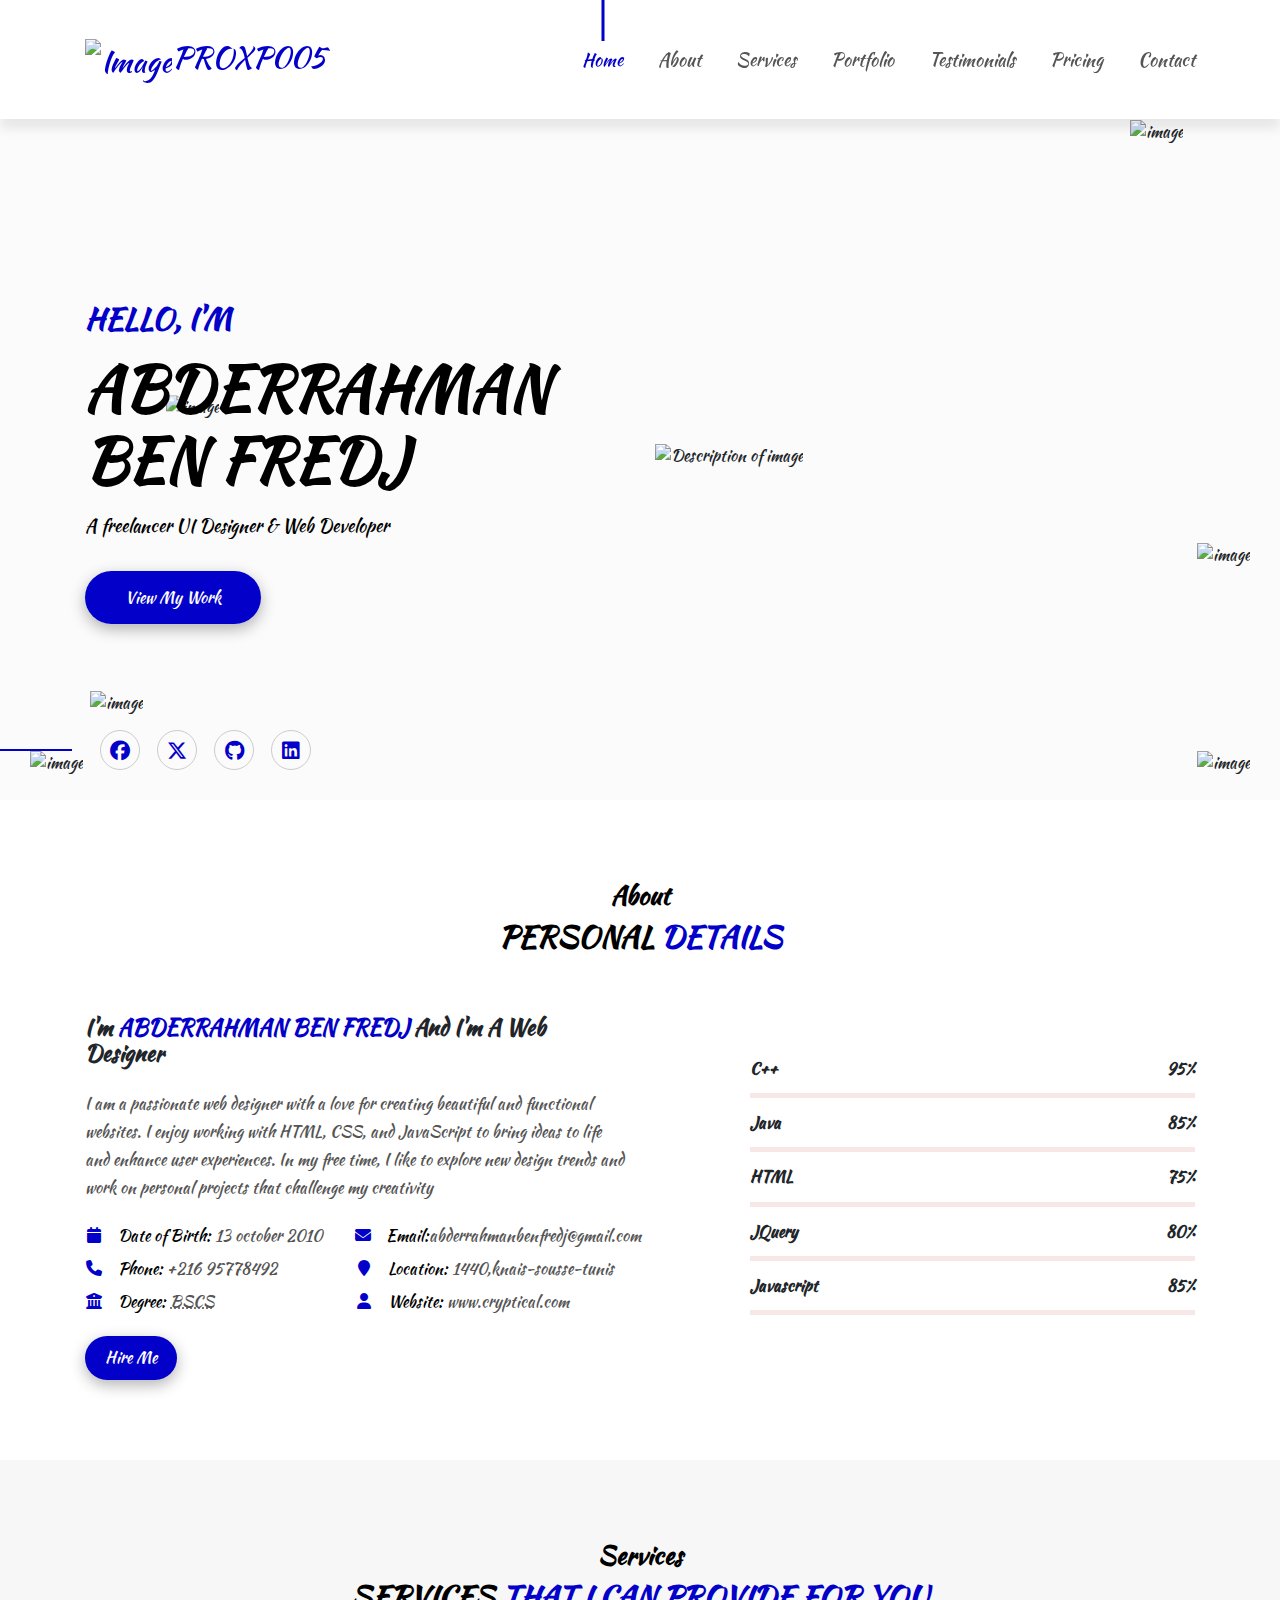
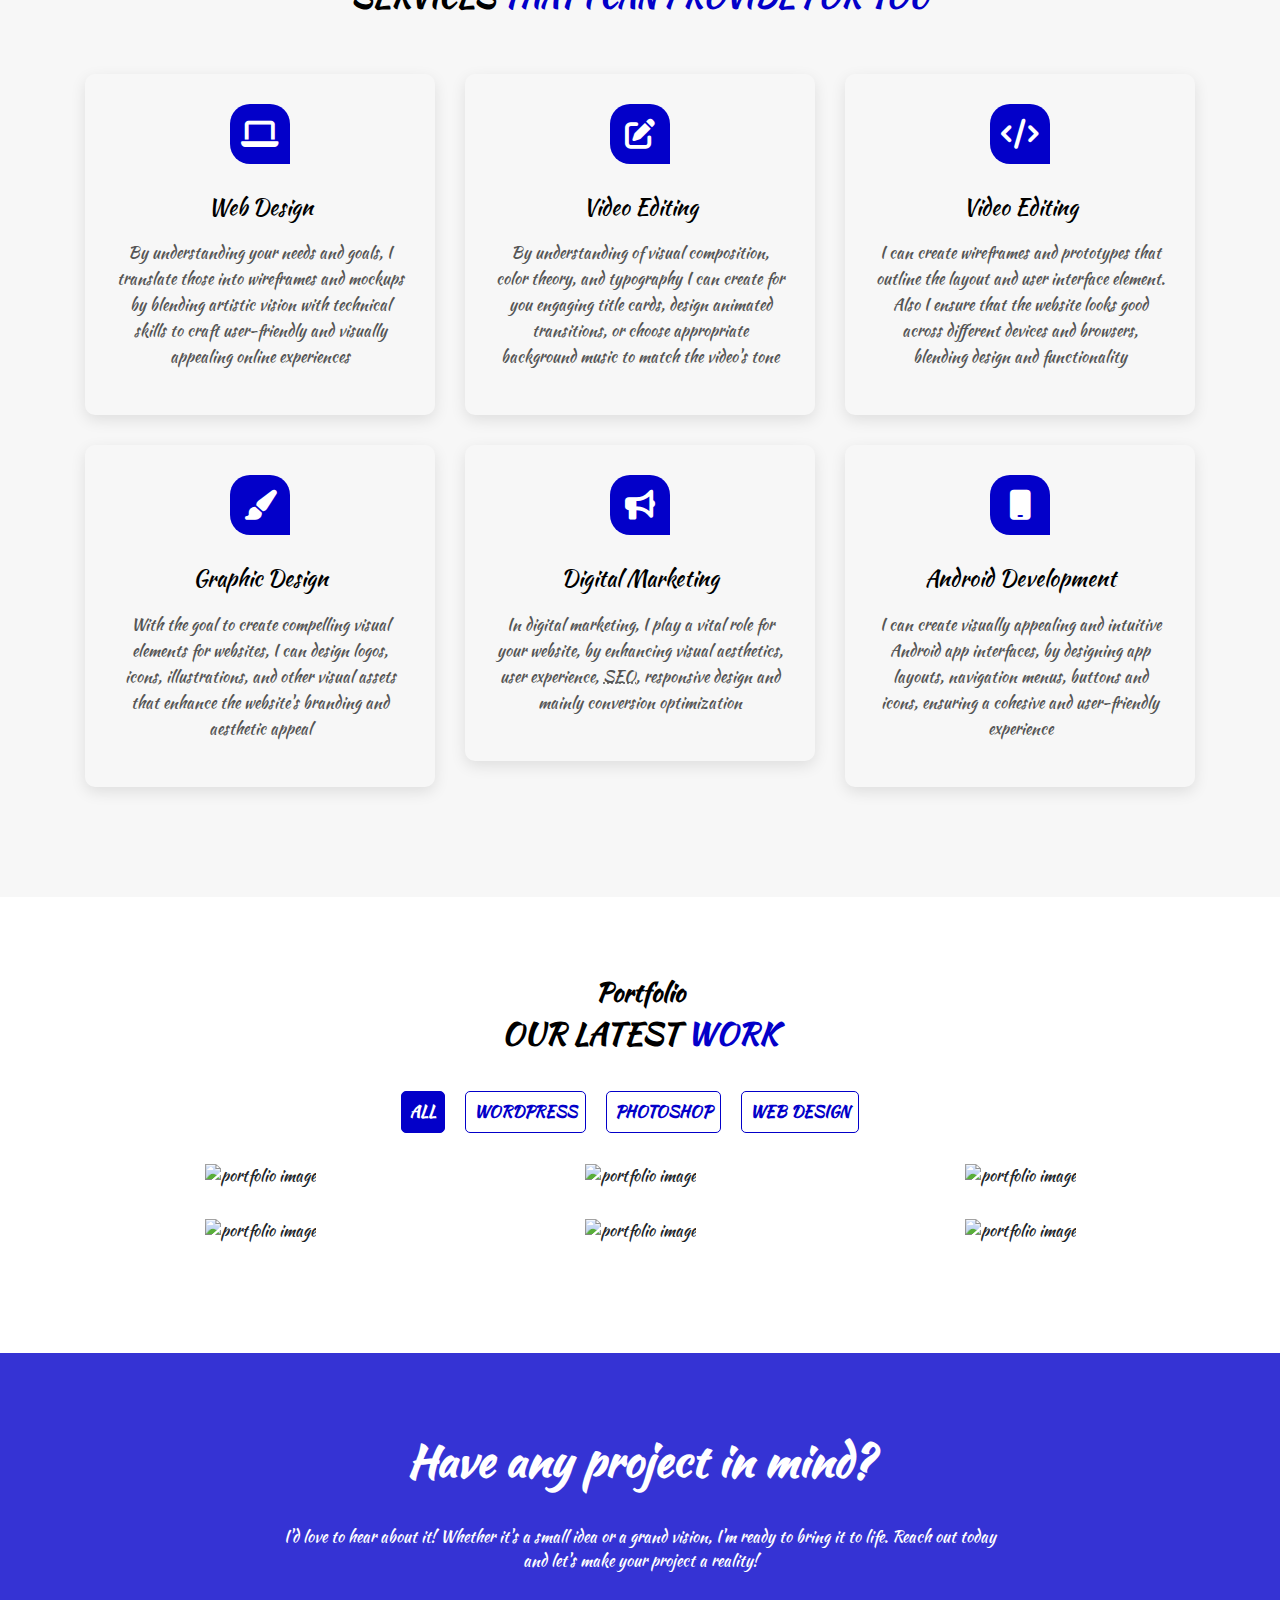
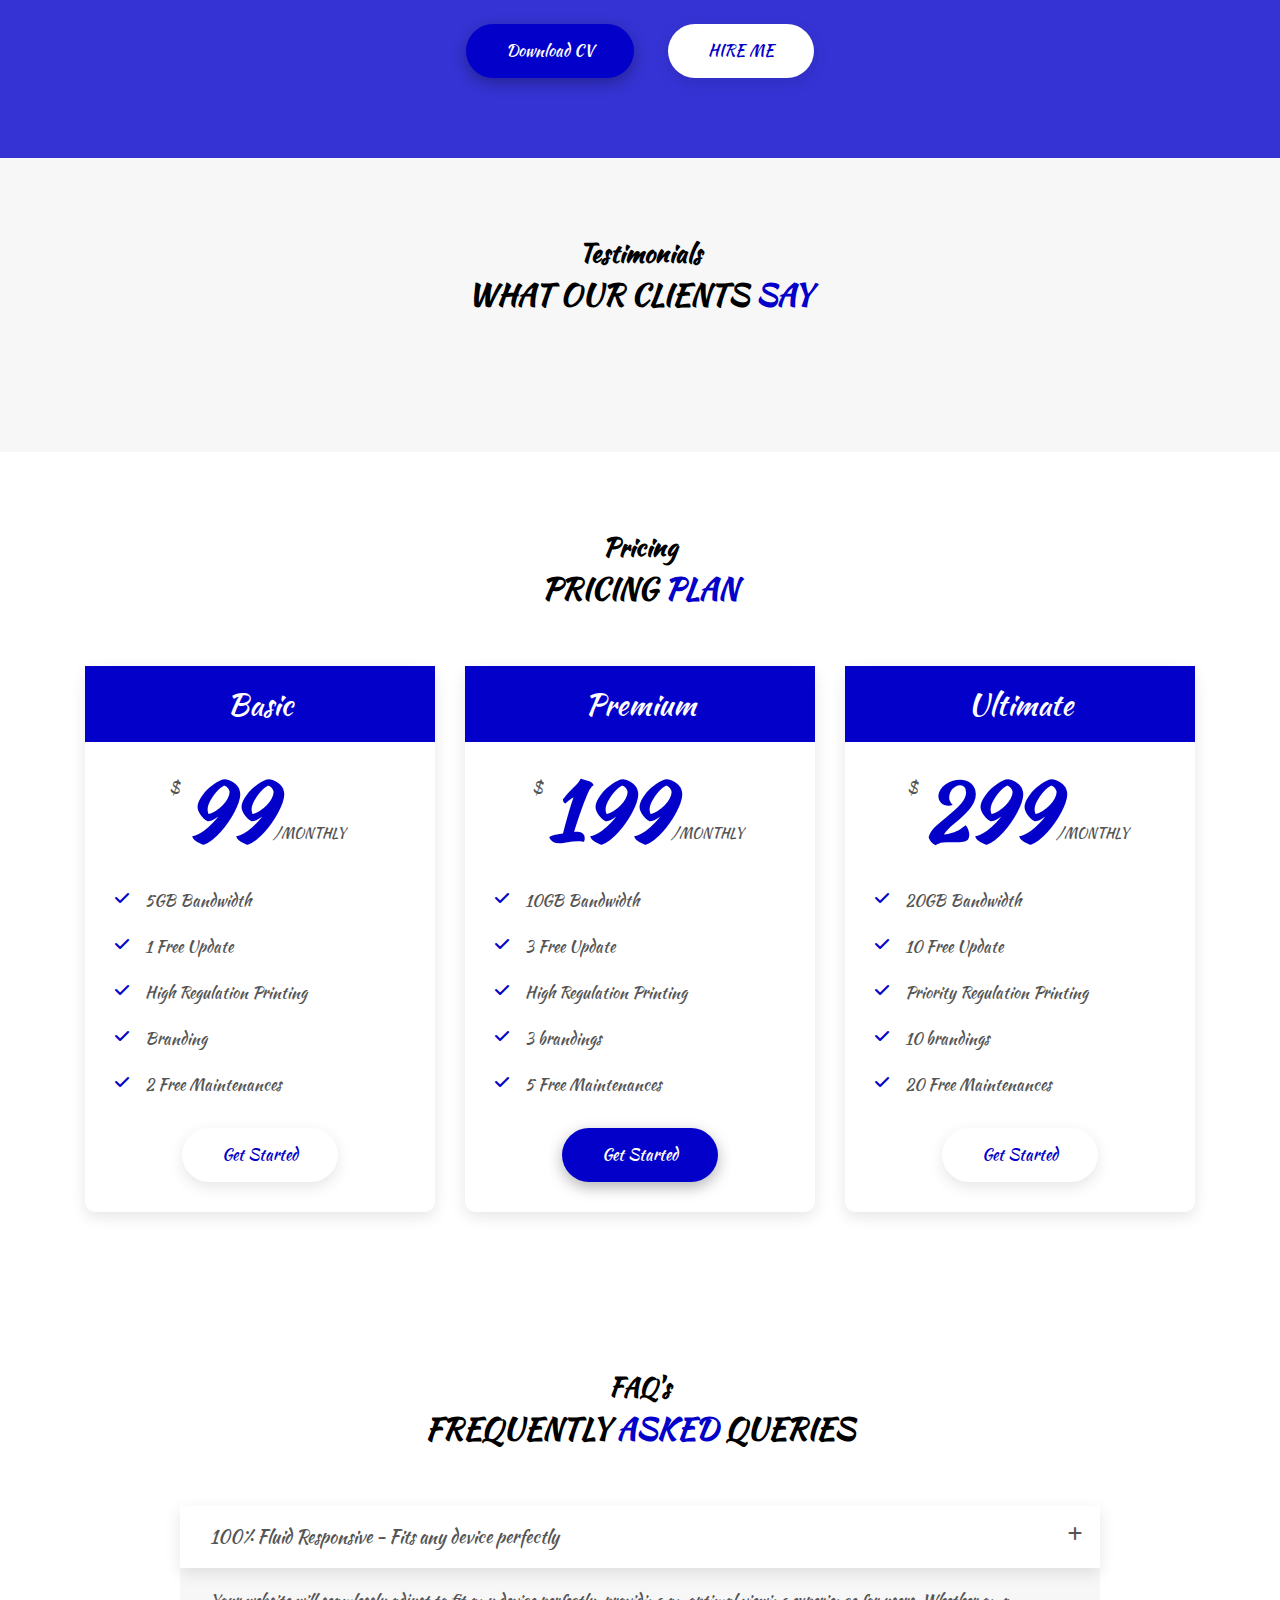
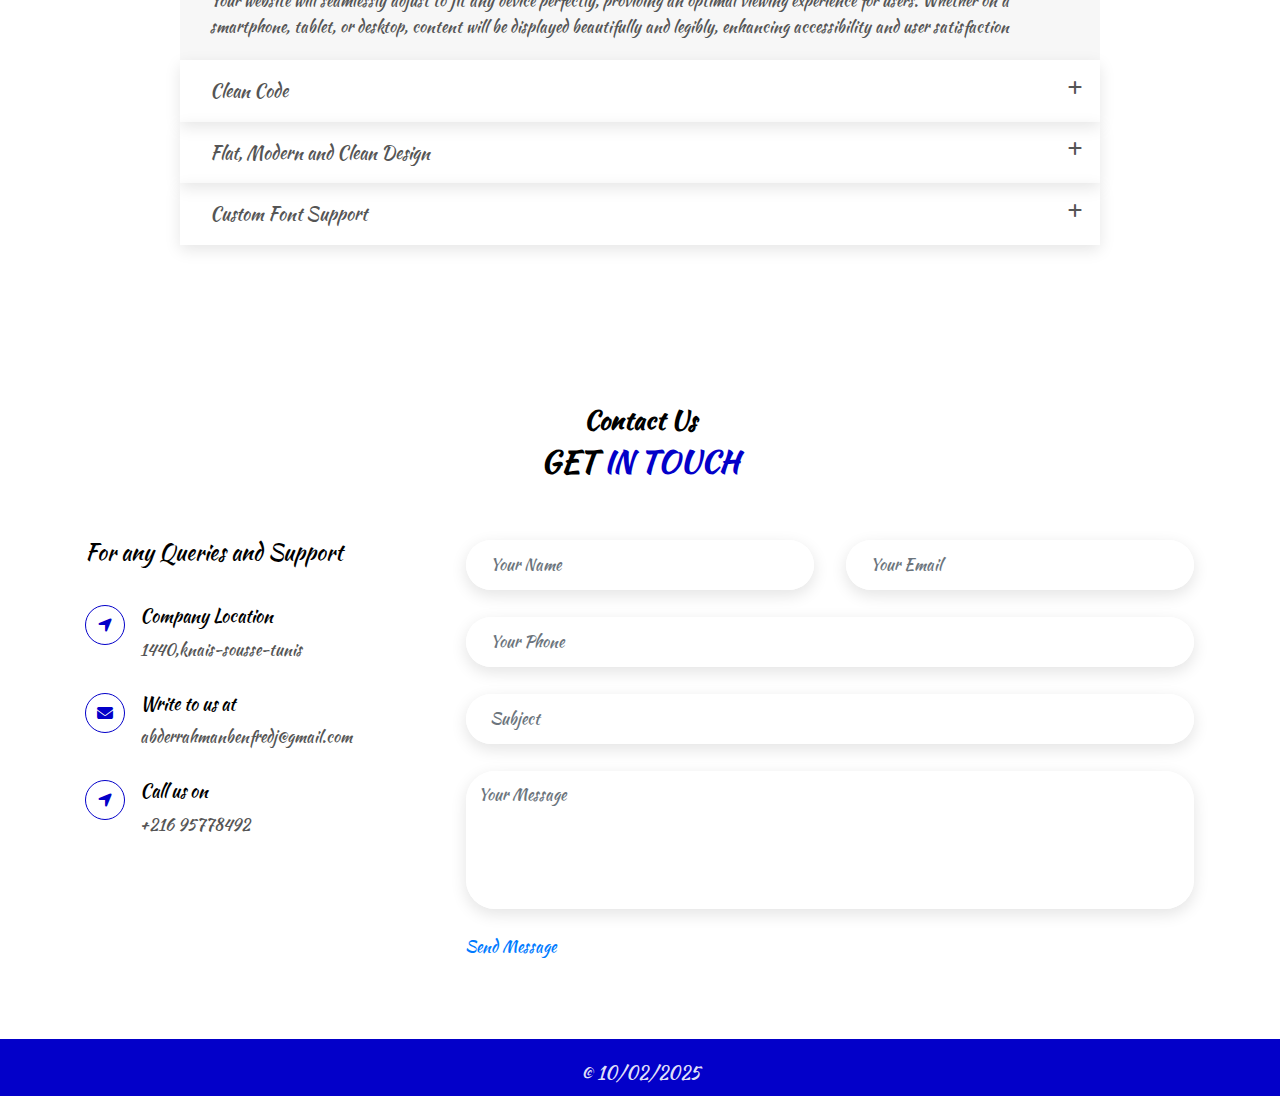
==== index.html @ 841aff1c "Rename Index.html to index.html" ====
<!DOCTYPE html>
<html lang="en" >
<head>
  <meta charset="UTF-8">
  <title>Portfolio Webpage Example</title>
  <link rel="stylesheet" href="./style.css">

</head>
<body>
<!-- partial:index.partial.html -->
<!DOCTYPE html>
<html lang="en">
<head>
    <meta charset="UTF-8">
    <meta name="viewport" content="width=device-width, initial-scale=1.0">
    <title>Portfolio Landing Page</title>
    <link href="https://stackpath.bootstrapcdn.com/bootstrap/4.5.2/css/bootstrap.min.css" rel="stylesheet">
    <link rel="stylesheet" href="https://cdnjs.cloudflare.com/ajax/libs/OwlCarousel2/2.3.4/assets/owl.carousel.min.css">
    <link rel="stylesheet" href="style.css">
    <link rel="stylesheet" href="https://cdnjs.cloudflare.com/ajax/libs/magnific-popup.js/1.2.0/magnific-popup.min.css">
    <link rel="stylesheet" href="https://cdnjs.cloudflare.com/ajax/libs/font-awesome/6.7.1/css/all.min.css">
</head>
<body>
    <header class="header-area">
        <nav class="navbar navbar-expand-lg fixed-top">
            <div class="container">
                <a href="#index.html" class="navbar-brand"><img src="images/000.png" width="60" height="60"alt="image">PROXP005</a>

                <button class="navbar-toggler" type="button" data-toggle="collapse" data-target="#collapsibleNavbar"><i class="fa-solid fa-bars"></i></button>

                <div class="collapse navbar-collapse" id="collapsibleNavbar">
                    <ul class="navbar-nav ml-auto">
                        <li class="nav-item"><a href="#home" class="nav-link active" data-scroll-nav="0">home</a></li>
                        <li class="nav-item"><a href="#about" class="nav-link " data-scroll-nav="1">about</a></li>
                        <li class="nav-item"><a href="#services" class="nav-link " data-scroll-nav="2">services</a></li>
                        <li class="nav-item"><a href="#portfolio" class="nav-link " data-scroll-nav="3">portfolio</a></li>
                        <li class="nav-item"><a href="#testimonials" class="nav-link " data-scroll-nav="4">testimonials</a></li>
                        <li class="nav-item"><a href="#pricing" class="nav-link " data-scroll-nav="5">pricing</a></li>
                        <li class="nav-item"><a href="#contact" class="nav-link " data-scroll-nav="6">contact</a></li>
                    </ul>
                </div>
            </div>
        </nav>

        <section class="home" id="home" data-scroll-index="0">
            <div class="header-content d-flex align-items-center">
                <div id="parallax">
                    <div class="header-shape shape-one" data-depth="0.10">
                        <img src="https://i.postimg.cc/J7bRR2cK/shape-1.png" alt="image">
                    </div>

                    <div class="header-shape shape-two" data-depth="0.30">
                        <img src="https://i.postimg.cc/437TqLx6/shape-2.png" alt="image">
                    </div>

                    <div class="header-shape shape-three" data-depth="0.40">
                        <img src="https://i.postimg.cc/63Cx58RT/shape-3.png" alt="image">
                    </div>

                    <div class="header-shape shape-four" data-depth="0.60">
                        <img src="https://i.postimg.cc/437TqLx6/shape-2.png" alt="image">
                    </div>

                    <div class="header-shape shape-five" data-depth="0.20">
                        <img src="https://i.postimg.cc/J7bRR2cK/shape-1.png" alt="image">
                    </div>

                    <div class="header-shape shape-six" data-depth="0.15">
                        <img src="https://i.postimg.cc/bNyfpNvN/shape-4.png" alt="image">
                    </div>

                    <div class="header-shape shape-seven" data-depth="0.50">
                        <img src="https://i.postimg.cc/9FL5M54P/shape-5.png" alt="image">
                    </div>

                    <div class="header-shape shape-eight" data-depth="0.40">
                        <img src="https://i.postimg.cc/63Cx58RT/shape-3.png" alt="image">
                    </div>

                    <div class="header-shape shape-nine" data-depth="0.20">
                        <img src="https://i.postimg.cc/sgLkYY4v/shape-6.png" alt="image">
                    </div>

                    <div class="header-shape shape-ten" data-depth="0.30">
                        <img src="https://i.postimg.cc/63Cx58RT/shape-3.png" alt="image">
                    </div>
                </div>
                <div class="container">
                    <div class="row align-items-center">
                        <div class="col-lg-6">
                            <div class="home-text ">
                                <h4>HELLO, I'M</h4>
                                <h1>ABDERRAHMAN BEN FREDJ</h1>
                                <p>A freelancer UI Designer & Web Developer</p>

                                <div class="home-btn">
                                    <a href="#" class="btn-1">View my Work</a>
                                </div>
                            </div>
                        </div>

                        <div class="col-lg-6">
                            
                                <img src="images/0.jpg" width="50%" height="auto" alt="Description of image">
                            
                        </div>
                    </div>
                </div>

                <div class="header-social">
                    <div class="container">
                        <div class="row">
                            <div class="col-lg-12">
                                <div class="header-social-icon">
                                    <ul>
                                        <li><a href="https://www.facebook.com/abderrahman.benfredj#"><i class="fa-brands fa-facebook"></i></a></li>
                                        <li><a href="https://x.com/proxp005"><i class="fa-brands fa-x-twitter"></i></a></li>
                                        <li><a href="#"><i class="fa-brands fa-github"></i></a></li>
                                        <li><a href="https://www.linkedin.com/in/proxp-pro-238754350/"><i class="fa-brands fa-linkedin"></i></a></li>
                                    </ul>
                                </div>
                            </div>
                        </div>
                    </div>
                </div>
            </div>
        </section>
    </header>

    <section class="about-area section-padding" id="about" data-scroll-index="1">
        <div class="container">
            <div class="row justify-content-center">
                <div class="col-lg-8 ">
                    <div class="section-title">
                        <h4>About</h4>
                        <h2>Personal <span>Details</span></h2>
                    </div>
                </div>
            </div>

            <div class="row">
                <div class="col-lg-6">
                    <div class="about-content">
                        <h5 class="about-title">I'm <span>ABDERRAHMAN BEN FREDJ </span> and I'm a Web Designer</h5>
                        <p class="details">I am a passionate web designer with a love for creating beautiful and functional websites. I enjoy working with HTML, CSS, and JavaScript to bring ideas to life and enhance user experiences. In my free time, I like to explore new design trends and work on personal projects that challenge my creativity</p>

                            <ul>
                                <li>
                                    <div class="single-info d-flex align-items-center">
                                        <div class="info-icon text-center">
                                            <i class="fa-solid fa-calendar"></i>
                                        </div>
                                        <div class="info-text">
                                            <p><span>Date of Birth:</span> 13 october 2010</p>
                                        </div>
                                    </div>
                                </li>

                                <li>
                                    <div class="single-info d-flex align-items-center">
                                        <div class="info-icon text-center">
                                            <i class="fa-solid fa-envelope"></i>
                                        </div>
                                        <div class="info-text">
                                            <p><span>Email:</span>abderrahmanbenfredj@gmail.com</p>
                                        </div>
                                    </div>
                                </li>

                                <li>
                                    <div class="single-info d-flex align-items-center">
                                        <div class="info-icon text-center">
                                            <i class="fa-solid fa-phone"></i>
                                        </div>
                                        <div class="info-text">
                                            <p><span>Phone:</span> +216 95778492</p>
                                        </div>
                                    </div>
                                </li>

                                <li>
                                    <div class="single-info d-flex align-items-center">
                                        <div class="info-icon text-center">
                                            <i class="fa-solid fa-map-marker"></i>
                                        </div>
                                        <div class="info-text">
                                            <p><span>Location:</span> 1440,knais-sousse-tunis</p>
                                        </div>
                                    </div>
                                </li>

                                <li>
                                    <div class="single-info d-flex align-items-center">
                                        <div class="info-icon text-center">
                                            <i class="fa-solid fa-university"></i>
                                        </div>
                                        <div class="info-text">
                                            <p><span>Degree:</span> <abbr title="Bachelor of Science in Computer Science">BSCS</abbr> </p>
                                        </div>
                                    </div>
                                </li>

                                <li>
                                    <div class="single-info d-flex align-items-center">
                                        <div class="info-icon text-center">
                                            <i class="fa-solid fa-user"></i>
                                        </div>
                                        <div class="info-text">
                                            <p><span>Website:</span> www.cryptical.com</p>
                                        </div>
                                    </div>
                                </li>
                            </ul>

                            <a href="#" class="hire-me">Hire me</a>
                    </div>
                </div>
                <div class="col-lg-6 col-xl-5 offset-xl-1">
                    <div id="skill-bar-wrapper">
                        <div class="text-left">
                            <h4>C++ <span style="float: right;">95%</span></h4>
                            <div class="skillbar-container" data-percent="95%">
                                <div class="skills"></div>
                            </div>

                            <h4>Java <span style="float: right;">85%</span></h4>
                            <div class="skillbar-container" data-percent="85%">
                                <div class="skills"></div>
                            </div>

                            <h4>HTML <span style="float: right;">75%</span></h4>
                            <div class="skillbar-container" data-percent="75%">
                                <div class="skills"></div>
                            </div>

                            <h4>JQuery <span style="float: right;">80%</span></h4>
                            <div class="skillbar-container" data-percent="80%">
                                <div class="skills"></div>
                            </div>

                            <h4>Javascript <span style="float: right;">85%</span></h4>
                            <div class="skillbar-container" data-percent="85%">
                                <div class="skills"></div>
                            </div>
                        </div>
                    </div>
                </div>
            </div>
        </div>
    </section>

    <section class="services section-padding" id="services" data-scroll-index="2">
        <div class="container">
            <div class="row justify-content-center">
                <div class="col-lg-8">
                    <div class="section-title">
                        <h4>Services</h4>
                        <h2>Services <span>that I can provide for you</span></h2>
                    </div>
                </div>
            </div>

            <div class="row">
                <div class="col-lg-4 col-md-6">
                    <div class="service-item">
                        <div class="icon">
                            <i class="fa-solid fa-laptop"></i>
                        </div>
                        <h3>Web Design</h3>
                        <p>By understanding your needs and goals, I translate those into wireframes and mockups by blending artistic vision with technical skills to craft user-friendly and visually appealing online experiences</p>
                    </div>
                </div>

                <div class="col-lg-4 col-md-6">
                    <div class="service-item">
                        <div class="icon">
                            <i class="fa-solid fa-edit"></i>
                        </div>
                        <h3>Video Editing</h3>
                        <p>By understanding of visual composition, color theory, and typography I can create for you engaging title cards, design animated transitions, or choose appropriate background music to match the video's tone</p>
                    </div>
                </div>

                <div class="col-lg-4 col-md-6">
                    <div class="service-item">
                        <div class="icon">
                            <i class="fa-solid fa-code"></i>
                        </div>
                        <h3>Video Editing</h3>
                        <p>I can create wireframes and prototypes that outline the layout and user interface element. Also I ensure that the website looks good across different devices and browsers, blending design and functionality</p>
                    </div>
                </div>

                <div class="col-lg-4 col-md-6">
                    <div class="service-item">
                        <div class="icon">
                            <i class="fa-solid fa-paint-brush"></i>
                        </div>
                        <h3>Graphic Design</h3>
                        <p>With the goal to create compelling visual elements for websites, I can design logos, icons, illustrations, and other visual assets that enhance the website's branding and aesthetic appeal</p>
                    </div>
                </div>

                <div class="col-lg-4 col-md-6">
                    <div class="service-item">
                        <div class="icon">
                            <i class="fa-solid fa-bullhorn"></i>
                        </div>
                        <h3>Digital Marketing</h3>
                        <p>In digital marketing, I play a vital role for your website, by enhancing visual aesthetics, user experience, <abbr title="Search Engine Optimization">SEO</abbr>, responsive design and mainly conversion optimization</p>
                    </div>
                </div>

                <div class="col-lg-4 col-md-6">
                    <div class="service-item">
                        <div class="icon">
                            <i class="fa-solid fa-mobile"></i>
                        </div>
                        <h3>Android Development</h3>
                        <p>I can create visually appealing and intuitive Android app interfaces, by designing app layouts, navigation menus, buttons and icons, ensuring a cohesive and user-friendly experience</p>
                    </div>
                </div>
            </div>
        </div>
    </section>

    <section class="img-gallery section-padding" id="portfolio" data-scroll-index="3">
        <div class="container">
            <div class="row justify-content-center">
                <div class="col-lg-8">
                    <div class="section-title">
                        <h4>Portfolio</h4>
                        <h2>Our latest <span>work</span></h2>
                    </div>
                </div>
            </div>

            <div class="row ">
                <div class="col-lg-8 d-flex justify-content-center sortBtn flex-wrap">
                    <a href="#" class="filter-btn active" data-filter="*">All</a>
                    <a href="#" class="filter-btn " data-filter=".wordpress">Wordpress</a>
                    <a href="#" class="filter-btn " data-filter=".photoshop">Photoshop</a>
                    <a href="#" class="filter-btn " data-filter=".web-design">Web Design</a>
                </div>
            </div>

            <div class="row grid">
                <div class="col-lg-4 col-md-6 col-sm-6 wordpress">
                    <div class="single-work text-center mt-30">
                        <div class="work-image">
                            <img src="images/00.webp" width="250" height="250" alt="portfolio image">
                        </div>

                        <div class="work-overlay">
                            <div class="work-content">
                                <h3 class="work-title">Product Design</h3>
                                <ul>
                                    <li><a href="https://i.postimg.cc/0ykh0n4C/portfolio-1.jpg" class="image-popup"><i class="fa-solid fa-plus"></i></a></li>
                                    <li><a href="#"><i class="fa-solid fa-link"></i></a></li>
                                </ul>
                            </div>
                        </div>
                    </div>
                </div>

                <div class="col-lg-4 col-md-6 col-sm-6 photoshop">
                    <div class="single-work text-center mt-30">
                        <div class="work-image">
                            <img src="https://i.postimg.cc/Xqw7dLPb/portfolio-2.jpg" alt="portfolio image">
                        </div>

                        <div class="work-overlay">
                            <div class="work-content">
                                <h3 class="work-title">Product Design</h3>
                                <ul>
                                    <li><a href="https://i.postimg.cc/Xqw7dLPb/portfolio-2.jpg" class="image-popup"><i class="fa-solid fa-plus"></i></a></li>
                                    <li><a href="#"><i class="fa-solid fa-link"></i></a></li>
                                </ul>
                            </div>
                        </div>
                    </div>
                </div>

                <div class="col-lg-4 col-md-6 col-sm-6 wordpress">
                    <div class="single-work text-center mt-30">
                        <div class="work-image">
                            <img src="https://i.postimg.cc/26nfK67d/portfolio-3.jpg" alt="portfolio image">
                        </div>

                        <div class="work-overlay">
                            <div class="work-content">
                                <h3 class="work-title">Product Design</h3>
                                <ul>
                                    <li><a href="https://i.postimg.cc/26nfK67d/portfolio-3.jpg" class="image-popup"><i class="fa-solid fa-plus"></i></a></li>
                                    <li><a href="#"><i class="fa-solid fa-link"></i></a></li>
                                </ul>
                            </div>
                        </div>
                    </div>
                </div>

                <div class="col-lg-4 col-md-6 col-sm-6 web-design">
                    <div class="single-work text-center mt-30">
                        <div class="work-image">
                            <img src="https://i.postimg.cc/PxsgYHnC/portfolio-4.jpg" alt="portfolio image">
                        </div>

                        <div class="work-overlay">
                            <div class="work-content">
                                <h3 class="work-title">Product Design</h3>
                                <ul>
                                    <li><a href="https://i.postimg.cc/PxsgYHnC/portfolio-4.jpg" class="image-popup"><i class="fa-solid fa-plus"></i></a></li>
                                    <li><a href="#"><i class="fa-solid fa-link"></i></a></li>
                                </ul>
                            </div>
                        </div>
                    </div>
                </div>

                <div class="col-lg-4 col-md-6 col-sm-6 photoshop">
                    <div class="single-work text-center mt-30">
                        <div class="work-image">
                            <img src="https://i.postimg.cc/155LpM2r/portfolio-5.jpg" alt="portfolio image">
                        </div>

                        <div class="work-overlay">
                            <div class="work-content">
                                <h3 class="work-title">Product Design</h3>
                                <ul>
                                    <li><a href="https://i.postimg.cc/155LpM2r/portfolio-5.jpg" class="image-popup"><i class="fa-solid fa-plus"></i></a></li>
                                    <li><a href="#"><i class="fa-solid fa-link"></i></a></li>
                                </ul>
                            </div>
                        </div>
                    </div>
                </div>

                <div class="col-lg-4 col-md-6 col-sm-6 photoshop">
                    <div class="single-work text-center mt-30">
                        <div class="work-image">
                            <img src="https://i.postimg.cc/gJHTh6K7/portfolio-6.jpg" alt="portfolio image">
                        </div>

                        <div class="work-overlay">
                            <div class="work-content">
                                <h3 class="work-title">Product Design</h3>
                                <ul>
                                    <li><a href="https://i.postimg.cc/gJHTh6K7/portfolio-6.jpg" class="image-popup"><i class="fa-solid fa-plus"></i></a></li>
                                    <li><a href="#"><i class="fa-solid fa-link"></i></a></li>
                                </ul>
                            </div>
                        </div>
                    </div>
                </div>
            </div>
        </div>
    </section>

    <section class="call-to-action section-padding">
        <div class="container">
            <div class="row justify-content-center">
                <div class="col-xl-8 col-lg-9">
                    <div class="call-action-content text-center">
                        <h2 class="action-title">Have any project in mind?</h2>
                        <p>I'd love to hear about it! Whether it's a small idea or a grand vision, I'm ready to bring it to life. Reach out today and let's make your project a reality!</p>
                        <ul>
                            <li><a href="#" class="btn btn-1">Download CV</a></li>
                            <li><a href="#" class="btn btn-2">HIRE ME</a></li>
                        </ul>
                    </div>
                </div>
            </div>
        </div>
    </section>

    <section class="testimonials section-padding" id="testimonials" data-scroll-index="4">
        <div class="container">
            <div class="row justify-content-center">
                <div class="col-lg-8">
                    <div class="section-title">
                        <h4>Testimonials</h4>
                        <h2>What our clients <span>say</span></h2>
                    </div>
                </div>
            </div>

            <div class="row">
                <div class="testimonial-slider owl-carousel">
                    <div class="testimonial-item">
                        <div class="img-box">
                            <img src="https://i.postimg.cc/wBsx5R9q/1.jpg" alt="image">
                            <i class="fa-solid fa-quote-right"></i>
                        </div>
                        <p>Mark was hired to create a corporate identity. It's modern, clean and with a beautiful design. He has a lot of experience and is very concerned about the needs of client</p>
                        <h3>Brody Stevens</h3>
                        <span>Marketing Director</span>
                        <div class="rating">
                            <i class="fa-solid fa-star"></i>
                            <i class="fa-solid fa-star"></i>
                            <i class="fa-solid fa-star"></i>
                            <i class="fa-solid fa-star"></i>
                            <i class="fa-solid fa-star"></i>
                        </div>
                    </div>


                    <div class="testimonial-item">
                        <div class="img-box">
                            <img src="https://i.postimg.cc/kGMdH2Pt/3.jpg" alt="image">
                            <i class="fa-solid fa-quote-right"></i>
                        </div>
                        <p>Working with Mark has been an absolute pleasure. I was impressed with his attention to detail, his web design</p>
                        <h3>Joshua Doe</h3>
                        <span>Marketing Director</span>
                        <div class="rating">
                            <i class="fa-solid fa-star"></i>
                            <i class="fa-solid fa-star"></i>
                            <i class="fa-solid fa-star"></i>
                            <i class="fa-solid fa-star"></i>
                            <i class="fa-solid fa-star"></i>
                        </div>
                    </div>

                    <div class="testimonial-item">
                        <div class="img-box">
                            <img src="images/2.jpg" alt="image">
                            <i class="fa-solid fa-quote-right"></i>
                        </div>
                        <p> User-friendly and very informative. Definitely one of the best sites out there</p>
                        <h3>Michael</h3>
                        <span>Marketing Director</span>
                        <div class="rating">
                            <i class="fa-solid fa-star"></i>
                            <i class="fa-solid fa-star"></i>
                            <i class="fa-solid fa-star"></i>
                            <i class="fa-solid fa-star"></i>
                            <i class="fa-solid fa-star"></i>
                        </div>
                    </div>

                    <div class="testimonial-item">
                        <div class="img-box">
                            <img src="images/3.jpg" alt="image">
                            <i class="fa-solid fa-quote-right"></i>
                        </div>
                        <p> A fantastic website with great content. I always find what I'm looking for. Keep up the good work</p>
                        <h3>abdelileh </h3>
                        <span>Marketing Director</span>
                        <div class="rating">
                            <i class="fa-solid fa-star"></i>
                            <i class="fa-solid fa-star"></i>
                            <i class="fa-solid fa-star"></i>
                            <i class="fa-solid fa-star"></i>
                            <i class="fa-solid fa-star"></i>
                        </div>
                    </div>

                    <div class="testimonial-item">
                        <div class="img-box">
                            <img src="images/4.jpg" alt="image">
                            <i class="fa-solid fa-quote-right"></i>
                        </div>
                        <p> Amazing experience! The service was top-notch, and I couldn't be happier. Highly recommend</p>
                        <h3>John </h3>
                        <span>Marketing Director</span>
                        <div class="rating">
                            <i class="fa-solid fa-star"></i>
                            <i class="fa-solid fa-star"></i>
                            <i class="fa-solid fa-star"></i>
                            <i class="fa-solid fa-star"></i>
                            <i class="fa-solid fa-star"></i>
                        </div>
                    </div>

                </div>
            </div>
        </div>
    </section>

    <section class="pricing section-padding" id="pricing" data-scroll-index="5">
        <div class="container">
            <div class="row justify-content-center">
                <div class="col-lg-8">
                    <div class="section-title">
                        <h4>Pricing</h4>
                        <h2>Pricing <span>plan</span></h2>
                    </div>
                </div>
            </div>

            <div class="row justify-content-center">
                <div class="col-lg-4 col-md-6">
                    <div class="pricing-plan">
                        <div class="pricing-header">
                            <h3>Basic</h3>
                        </div>
                        <div class="pricing-price">
                            <span class="currency">$</span>
                            <span class="price">99</span>
                            <span class="period">/monthly</span>
                        </div>
                        <div class="pricing-body">
                            <ul>
                                <li><i class="fa-solid fa-check"></i>5GB Bandwidth</li>
                                <li><i class="fa-solid fa-check"></i>1 Free Update</li>
                                <li><i class="fa-solid fa-check"></i>High Regulation Printing</li>
                                <li><i class="fa-solid fa-check"></i>Branding</li>
                                <li><i class="fa-solid fa-check"></i>2 Free Maintenances</li>
                            </ul>
                        </div>
                        <div class="pricing-footer">
                            <a href="#" class="btn btn-2">Get Started</a>
                        </div>
                    </div>
                </div>

                <div class="col-lg-4 col-md-6">
                    <div class="pricing-plan">
                        <div class="pricing-header">
                            <h3>Premium</h3>
                        </div>
                        <div class="pricing-price">
                            <span class="currency">$</span>
                            <span class="price">199</span>
                            <span class="period">/monthly</span>
                        </div>
                        <div class="pricing-body">
                            <ul>
                                <li><i class="fa-solid fa-check"></i>10GB Bandwidth</li>
                                <li><i class="fa-solid fa-check"></i>3 Free Update</li>
                                <li><i class="fa-solid fa-check"></i>High Regulation Printing</li>
                                <li><i class="fa-solid fa-check"></i>3 brandings</li>
                                <li><i class="fa-solid fa-check"></i>5 Free Maintenances</li>
                            </ul>
                        </div>
                        <div class="pricing-footer">
                            <a href="#" class="btn btn-1">Get Started</a>
                        </div>
                    </div>
                </div>

                <div class="col-lg-4 col-md-6">
                    <div class="pricing-plan">
                        <div class="pricing-header">
                            <h3>Ultimate</h3>
                        </div>
                        <div class="pricing-price">
                            <span class="currency">$</span>
                            <span class="price">299</span>
                            <span class="period">/monthly</span>
                        </div>
                        <div class="pricing-body">
                            <ul>
                                <li><i class="fa-solid fa-check"></i>20GB Bandwidth</li>
                                <li><i class="fa-solid fa-check"></i>10 Free Update</li>
                                <li><i class="fa-solid fa-check"></i>Priority Regulation Printing</li>
                                <li><i class="fa-solid fa-check"></i>10 brandings</li>
                                <li><i class="fa-solid fa-check"></i>20 Free Maintenances</li>
                            </ul>
                        </div>
                        <div class="pricing-footer">
                            <a href="#" class="btn btn-2">Get Started</a>
                        </div>
                    </div>
                </div>
            </div>
        </div>
    </section>

    <div class="faq section-padding">
        <div class="container">
            <div class="row justify-content-center">
                <div class="col-lg-8">
                    <div class="section-title">
                        <h4>FAQ's</h4>
                        <h2>Frequently <span>asked</span> queries</h2>
                    </div>
                </div>
            </div>

            <div class="row justify-content-center">
                <div class="col-lg-10">
                    <div id="accordion">
                        <div class="accordion-item">
                            <div class="accordion-header collapsed" data-toggle="collapse" data-target="#collapse-01">
                                <h3>100% Fluid Responsive - Fits any device perfectly</h3>
                            </div>
                            <div class="collapse show" id="collapse-01" data-parent="#accordion">
                                <div class="accordion-body">
                                    <p>Your website will seamlessly adjust to fit any device perfectly, providing an optimal viewing experience for users. Whether on a smartphone, tablet, or desktop, content will be displayed beautifully and legibly, enhancing accessibility and user satisfaction</p>
                                </div>
                            </div>
                        </div>

                        <div class="accordion-item">
                            <div class="accordion-header collapsed" data-toggle="collapse" data-target="#collapse-02">
                                <h3>Clean Code</h3>
                            </div>
                            <div class="collapse " id="collapse-02" data-parent="#accordion">
                                <div class="accordion-body">
                                    <p>My code is easy to read, understand, and maintain. It emphasizes clarity and simplicity, allowing others to work efficiently and collaboratively. I follow the best practices such as meaningful naming conventions and proper organization</p>
                                </div>
                            </div>
                        </div>

                        <div class="accordion-item">
                            <div class="accordion-header collapsed" data-toggle="collapse" data-target="#collapse-03">
                                <h3>Flat, Modern and Clean Design</h3>
                            </div>
                            <div class="collapse " id="collapse-03" data-parent="#accordion">
                                <div class="accordion-body">
                                    <p>I emphasize simplicity and functionality, focusing on minimalistic elements and a user-friendly interface. This approach eliminates unnecessary distractions, allowing users to navigate effortlessly while enjoying a visually pleasing experience</p>
                                </div>
                            </div>
                        </div>

                        <div class="accordion-item">
                            <div class="accordion-header collapsed" data-toggle="collapse" data-target="#collapse-04">
                                <h3>Custom Font Support</h3>
                            </div>
                            <div class="collapse " id="collapse-04" data-parent="#accordion">
                                <div class="accordion-body">
                                    <p>I use unique typefaces that enhance the aesthetics and branding of a website. By utilizing the @font-face rule in CSS, I can load fonts from various sources, ensuring that text appears consistently across different devices and browsers</p>
                                </div>
                            </div>
                        </div>
                    </div>
                </div>
            </div>
        </div>
    </div>

    <section class="contact section-padding" id="contact" data-scroll-index="6">
        <div class="container">
            <div class="row justify-content-center">
                <div class="col-lg-8">
                    <div class="section-title">
                        <h4>Contact us</h4>
                        <h2>Get <span>in touch</span></h2>
                    </div>
                </div>
            </div>

            <div class="row">
                <div class="col-lg-4 col-md-5">
                    <div class="contact-info">
                        <h3>For any Queries and Support</h3>
                        <div class="contact-info-item">
                            <i class="fa-solid fa-location-arrow"></i>
                            <h4>Company Location</h4>
                            <p>   1440,knais-sousse-tunis</p>
                        </div>

                        <div class="contact-info-item">
                            <i class="fa-solid fa-envelope"></i>
                            <h4>Write to us at</h4>
                            <p>   abderrahmanbenfredj@gmail.com</p>
                        </div>

                        <div class="contact-info-item">
                            <i class="fa-solid fa-location-arrow"></i>
                            <h4>Call us on</h4>
                            <p> +216 95778492 </p>
                        </div>
                    </div>
                </div>

                <div class="col-lg-8 col-md-7">
                    <div class="contact-form">
                        <form action="">
                            <div class="row">
                                <div class="col-lg-6">
                                    <div class="form-group">
                                        <input type="text" placeholder="Your Name" class="form-control">
                                    </div>
                                </div>

                                <div class="col-lg-6">
                                    <div class="form-group">
                                        <input type="email" placeholder="Your Email" class="form-control">
                                    </div>
                                </div>
                                
                            </div>

                            <div class="row">
                                <div class="col-lg-12">
                                    <div class="form-group">
                                        <input type="text" placeholder="Your Phone" class="form-control">
                                    </div>
                                </div>
                            </div>

                            <div class="row">
                                <div class="col-lg-12">
                                    <div class="form-group">
                                        <input type="text" placeholder="Subject" class="form-control">
                                    </div>
                                </div>
                            </div>

                            <div class="row">
                                <div class="col-lg-12">
                                    <div class="form-group">
                                        <textarea name="" id="" placeholder="Your Message" class="form-control"></textarea>
                                    </div>
                                </div>
                            </div>

                            <div class="row">
                                <div class="col-lg-12">
                                    <a href="https://www.facebook.com/abderrahman.benfredj#">Send Message</a>

                                </div>
                            </div>
                        </form>
                    </div>
                </div>
            </div>
        </div>
    </section>

    <footer class="footer">
        <div class="container">
            <div class="row">
                <div class="col-lg-12">
                    <p class="copyright-text">&copy; 10/02/2025</p>
                </div>
            </div>
        </div>
    </footer>


    <script src="https://code.jquery.com/jquery-3.5.1.min.js"></script>
    <script src="https://cdn.jsdelivr.net/npm/@popperjs/core@2.0.7/dist/umd/popper.min.js"></script>
    <script src="https://cdnjs.cloudflare.com/ajax/libs/parallax/3.1.0/parallax.min.js"></script>
    <script src="https://cdnjs.cloudflare.com/ajax/libs/OwlCarousel2/2.3.4/owl.carousel.min.js"></script>
    <script src="https://cdnjs.cloudflare.com/ajax/libs/magnific-popup.js/1.2.0/jquery.magnific-popup.min.js"></script>
    <script src="https://cdnjs.cloudflare.com/ajax/libs/jquery.isotope/3.0.6/isotope.pkgd.min.js"></script>
    <script src="https://stackpath.bootstrapcdn.com/bootstrap/4.5.2/js/bootstrap.min.js"></script>
    <script src="main.js"></script>
</body>
</html>
<!-- partial -->
  <script  src="./script.js"></script>

</body>
</html>
---- style.css ----
@import url('https://fonts.googleapis.com/css2?family=Kaushan+Script&display=swap');

:root {
    --main-color: #0300c9;
    --black100: #f7f7f7;
    --black400: #555555;
    --black900: #000000;
    --white: #ffffff;

    --shadow-black100: 0 5px 15px rgba(0, 0, 0, .1);
    --shadow-black300: 0 5px 15px rgba(0, 0, 0, .3);
    --black-alpha100: 0 5px 15px rgba(0, 0, 0, .05);
}

body {
    font-family: 'Kaushan Script', sans-serif;
    font-size: 16px;
    font-weight: normal;
    overflow-x: hidden;
    background-color: var(--white);
}

* { margin: 0; padding: 0; outline: none !important; }
img { max-width: 100%; vertical-align: middle; }
ul { list-style: none; margin: 0; padding: 0; }
a, a:hover { text-decoration: none; }

.btn-1 {
    background-color: var(--main-color);
    padding: 15px 40px;
    border: none;
    border-radius: 30px;
    color: var(--white);
    font-size: 16px;
    text-transform: capitalize;
    box-shadow: var(--shadow-black300);
    font-weight: 500;
    transition: all .5s ease;
}

    .btn-1:hover { color: var(--main-color); background-color: var(--white); }

.btn-2 {
    background-color: var(--white);
    padding: 15px 40px;
    border: none;
    border-radius: 30px;
    color: var(--main-color);
    font-size: 16px;
    text-transform: capitalize;
    box-shadow: var(--shadow-black100);
    font-weight: 500;
    transition: all .5s ease;
}
    
    .btn-2:hover { color: var(--white); background-color: var(--main-color); }

.section-padding { padding: 80px 0; }
.section-title { margin-bottom: 60px; }
    .section-title h4 {
        font-size: 25px;
        font-weight: 700;
        color: var(--black900);
        text-transform: capitalize;
        text-align: center;
    }

    .section-title h2 {
        font-size: 30px;
        color: var(--black900);
        font-weight: 700;
        text-transform: uppercase;
        margin: 0; 
        text-align: center; 
    }

        .section-title h2 span { color: var(--main-color); }

.owl-carousel .owl-dots { padding: 0 15px; text-align: center; margin-top: 20px; }

.owl-carousel button.owl-dot {
    height: 6px;
    width: 24px;
    background-color: #dddddd;
    display: inline-block;
    margin: 0 4px;
    border-radius: 5px;
}

    .owl-carousel button.owl-dot.active { background-color: var(--main-color); }

/*NAVBAR*/
.navbar { background-color: var(--white); padding: 30px 0; box-shadow: 0 10px 10px rgba(0, 0, 0, .08); transition: all .5s ease; }
    .navbar.navbar-shrink { padding: 20px 0; box-shadow: 0 10px 10px rgba(0, 0, 0, .1); }
    .navbar > .container { padding: 0 15px; }
    .navbar .navbar-brand { font-size: 30px; color: var(--main-color); font-weight: 500; text-transform: capitalize; }
    .navbar .nav-item { margin-left: 35px; }
        .navbar .nav-item .nav-link {
            color: var(--black400);
            text-transform: capitalize;
            font-size: 18px;
            font-weight: 400;
            padding: 5px 0;
            position: relative;
        }

            .navbar .nav-item .nav-link::before {
                position: absolute;
                content: '';
                width: 3px;
                height: 0;
                background-color: var(--main-color);
                left: 50%;
                top: -45px;
                transform: translateX(-50%);
                transition: all .3s ease-out 0s;
            }

                .navbar .nav-item .nav-link.active, .navbar .nav-item .nav-link:hover { color: var(--main-color); }
                    .navbar .nav-item .nav-link.active::before, .navbar .nav-item .nav-link:hover::before { height: 45px; }

.header-content {
    background-color: #fbfbfb;
    height: 800px;
    padding-top: 110px;
    position: relative;
    overflow: hidden;
}

#parallax { position: absolute; height: 100%; width: 100%; }

/*HOME*/

.header-shape { position: absolute !important; }
.header-shape.shape-one { top: 4.5% !important; left: 0 !important; }
.header-shape.shape-two { top: 2.5% !important; left: 20% !important; }
.header-shape.shape-three { top: 3% !important; left: 40% !important; }
.header-shape.shape-four { top: 8% !important; right: 7.6% !important; left: auto !important; }
.header-shape.shape-five { right: 30px !important; bottom: 36% !important; left: auto !important; top: auto !important; }
.header-shape.shape-six { top: 44% !important; left: 13% !important; transform: translateY(-50%); }
.header-shape.shape-seven { left: 30px !important; bottom: 10% !important; top: auto !important; }
.header-shape.shape-eight { left: 90px !important; bottom: 140px !important; top: auto !important; }
.header-shape.shape-nine { left: 50% !important; transform: translateX(-50%); bottom: 28px !important; top: auto !important; }
.header-shape.shape-ten {  right: 30px !important; bottom: 10% !important; left: auto !important; top: auto !important; }

.home-text h4 { font-size: 30px; font-weight: 600; padding-bottom: 8px; color: var(--main-color); }
.home-text h1 { font-size: 60px; font-weight: 600; padding-bottom: 8px; color: var(--black900); }
.home-text p { font-size: 18px; line-height: 28px; color: var(--black900); font-weight: 300; padding-bottom: 30px; }

.home-img::before {
    position: absolute;
    content: '';
    width: 85%;
    height: 82%;
    border: 20px solid var(--main-color);
    border-bottom: none;
    top: 50%;
    left: 0;
    transform: translateY(-50%);
}

.home-img::after {
    position: absolute;
    content: '';
    width: 85%;
    height: 20px;
    background-color: var(--main-color);
    bottom: 50px;
    left: 0;
    z-index: 11;
}

.home-img img { position: relative; z-index: 5; }

.header-social { position: absolute; bottom: 30px; left: 15px; width: 100%; }
    .header-social .header-social-icon { position: relative; }

        .header-social .header-social-icon::before {
            position: absolute;
            content: '';
            width: 100%;
            height: 2px;
            background-color: var(--main-color);
            left: -102.5%;
            top: 50%;
            transform: translateY(-50%);
        }

        .header-social .header-social-icon ul li { display: inline-block; margin-left: 13px; }
            .header-social .header-social-icon ul li:first-child { margin-left: 0; }

            .header-social .header-social-icon ul li a {
                color: #0300c9;
                font-size: 20px;
                width: 40px;
                height: 40px;
                display: inline-block;
                line-height: 40px;
                border-radius: 50%;
                border: 1px solid #cccccc;
                text-align: center;
                transition: all .3s ease-out 0s;
            }

                .header-social .header-social-icon ul li a:hover { color: var(--white); background-color: var(--main-color); background-color: var(--main-color); }

/*ABOUT*/

.about-content .about-title { font-size: 22px; font-weight: 600; text-transform: capitalize; padding-bottom: 15px; }
    .about-content .about-title span { color: var(--main-color); }
.about-content p {
    font-size: 16px;
    font-weight: 400;
    line-height: 28px;
    color: var(--black400);
    margin: 0;
}

.about-content ul { padding-top: 15px; }
    .about-content ul li { width: 50%; float: left; margin-top: 5px; }
.about-content .single-info .info-icon { width: 18px; text-align: center; }
    .about-content .single-info .info-icon i { font-size: 16px; display: inline-block; color: var(--main-color); }
.about-content .single-info .info-text { padding-left: 15px; }
    .about-content .single-info .info-text p span { color: var(--black900); font-weight: 500; } 
    
.hire-me {
    background-color: var(--main-color);
    padding: 10px 20px;
    margin-top: 20px;
    border: none;
    border-radius: 30px;
    color: var(--white);
    font-size: 16px;
    text-transform: capitalize;
    display: inline-block;
    box-shadow: var(--shadow-black300);
    font-weight: 500;
    transition: all .5s ease;
}

    .hire-me:hover { background-color: var(--white); color: var(--main-color); }

#skill-bar-wrapper { margin-top: 30px; }
.text-left h4 { font-size: 16px; padding-top: 15px; font-weight: 600; }

.skillbar-container {
    position: relative;
    display: block;
    margin-top: 15px;
    width: 100%;
    background-color: rgba(187, 23, 23, .1);
    height: 5px;
}

.skills { height: 6px; width: 0; background-color: var(--main-color); }

/*SERVICES*/

.services { background-color: var(--black100); }
.service-item {
    box-shadow: var(--shadow-black100);
    padding: 30px;
    border-radius: 10px;
    margin-bottom: 30px;
    text-align: center;
    position: relative;
    z-index: 1;
    overflow: hidden;
    transition: all .5s ease;
}
    .service-item:hover { background-color: var(--main-color); }

    .service-item .icon {
        height: 60px;
        width: 60px;
        margin: 0 auto 30px;
        text-align: center;
        font-size: 30px;
        color: var(--white);
        position: relative;
        z-index: 1;
        transition: all .5s ease;
    }
        .service-item:hover .icon { color: var(--main-color); font-size: 20px; }

        .service-item .icon::before {
            content: '';
            position: absolute;
            left: 0;
            top: 0;
            width: 100%;
            height: 100%;
            border-radius: 20px;
            border-bottom-right-radius: 0;
            background-color: var(--main-color);
            z-index: -1;
            transition: all .5s ease;
        }

            .service-item:hover .icon::before { background-color: var(--white); }

        .service-item .icon i { line-height: 60px; }

    .service-item h3 {
        font-size: 22px;
        margin: 0 0 20px;
        color: var(--black900);
        font-weight: 500;
        text-transform: capitalize;
    }

        .service-item:hover h3 { color: var(--white); } 

    .service-item p {
        font-size: 16px;
        line-height: 26px;
        font-weight: 300;
        color: var(--black400);
        margin: 0 0 15px;
    }

        .service-item:hover p { color: var(--black900); }

/*PORTFOLIO*/

.sortBtn { margin: 0 auto; }
.filter-btn {
    text-transform: uppercase;
    margin-top: -20px;
    outline: none !important;
    border: 1px solid;
    border-color: var(--main-color) !important;
    padding: 8px;
    font-weight: 600;
    border-radius: 5px;
    margin-right: 20px;
    margin-bottom: 30px;
    color: var(--main-color) !important;
    transition: all .5s ease;
}

    .filter-btn:hover, .filter-btn.active { color: var(--white) !important; background-color: var(--main-color); }

.single-work { position: relative; margin-bottom: 30px; }
    .single-work .work-image img { width: 100%; }

    .single-work .work-overlay {
        position: absolute;
        top: 0;
        left: 0;
        width: 100%;
        height: 100%;
        background-color: #0300c9;
        opacity: 0;
        visibility: hidden;
        transition: all .3s ease-out;
    }

        .single-work:hover .work-overlay { opacity: 1; visibility: visible; }

        .single-work .work-overlay .work-content {
            position: absolute;
            top: 50%;
            left: 0;
            width: 100%;
            transform: translateY(-50%);
        }

            .single-work .work-overlay .work-content .work-title { 
                font-size: 22px; 
                color: var(--white); 
                font-weight: 600;
                transform: translateY(-100%);
                opacity: 0; 
                margin-bottom: 15px; 
            }

                .single-work:hover .work-overlay .work-content .work-title { transform: translateY(0); opacity: 1; }

            .single-work .work-overlay .work-content ul { position: relative; padding-top: 20px; }

                .single-work .work-overlay .work-content ul::before {
                    position: absolute;
                    content: '';
                    width: 60px;
                    height: 2px;
                    background-color: var(--white);
                    left: 50%;
                    transform: translateX(-50%);
                    top: 0;
                }

                    .single-work .work-overlay .work-content ul li { display: inline-block; margin: 0 15px; opacity: 0; transition: all .5s ease-out 0s; }

                        .single-work .work-overlay .work-content ul li:nth-of-type(1) { transform: translateX(-100%); }
                        .single-work .work-overlay .work-content ul li:nth-of-type(2) { transform: translateX(100%); }

                        .single-work:hover .work-overlay .work-content ul li { transform: translateX(0); opacity: 1; }

                        .single-work .work-overlay .work-content ul li a {
                            width: 50px;
                            height: 50px;
                            display: block;
                            line-height: 50px;
                            font-size: 25px;
                            color: var(--white);
                            border-radius: 50%;
                            border: 1px solid var(--white);
                            text-align: center;
                            transition: all .5s ease-out 0s;
                        }

                            .single-work .work-overlay .work-content ul li a:hover { background-color: var(--white); color: var(--main-color); }

/*CALL TO ACTION*/

.call-to-action {
    background: url('https://i.postimg.cc/TYCjCTLL/background.jpg');
    background-position: center top;
    background-size: cover;
    background-attachment: fixed;
    background-repeat: no-repeat;
    position: relative;
    z-index: 1;
}

    .call-to-action::before {
        content: '';
        position: absolute;
        left: 0;
        top: 0;
        width: 100%;
        height: 100%;
        z-index: -1;
        background-color: var(--main-color);
        opacity: .8;
    }

.call-action-content .action-title { 
    font-size: 45px;
    font-weight: 700;
    color: var(--white);
    padding-bottom: 30px;
}

.call-action-content p { color: var(--white); padding-bottom: 25px; }
.call-action-content ul li { display: inline-block; margin: 10px 15px 0;}

/*TESTIMONIALS*/

.testimonials { background-color: var(--black100); }

.testimonial-item {
    margin: 15px;
    padding: 30px;
    box-shadow: var(--shadow-black100);
    border-radius: 10px;
    text-align: center;
}

    .testimonial-item .img-box {
        height: 100px;
        width: 100px;
        display: inline-block;
        margin-bottom: 30px;
        border: 4px solid var(--main-color);
        border-radius: 50%;
        position: relative;
    }

        .testimonial-item .img-box img { border-radius: 50%; width: 100%; }
        .testimonial-item .img-box i {
            position: absolute;
            height: 30px;
            width: 30px;
            background-color: var(--main-color);
            border-radius: 50%;
            color: var(--white);
            font-size: 12px;
            line-height: 30px;
            text-align: center;
            left: calc(100% - 15px);
            top: calc(50% - 15px);
        }

    .testimonial-item p {
        font-size: 16px;
        margin: 0 0 20px;
        color: var(--black400);
        line-height: 26px;
        font-weight: 300;
    }

    .testimonial-item h3 {
        font-size: 18px;
        color: var(--black900);
        font-weight: 500;
        margin: 0 0 5px;
        text-transform: capitalize;
    }

    .testimonial-item span {
        display: block;
        font-size: 16px;
        color: var(--black400);
        font-weight: 300;
    }

    .testimonial-item .rating { margin-top: 10px; }
        .testimonial-item .rating i { display: inline-block; font-size: 16px; color: rgb(255, 157, 0); }

/*PRICING*/

.pricing-plan { box-shadow: var(--shadow-black100); border-radius: 10px; }
    .pricing-plan .pricing-header { padding: 20px 30px; background-color: var(--main-color); }
        .pricing-plan .pricing-header h3 {
            text-align: center;
            font-size: 30px;
            color: var(--white);
            font-weight: 500;
            text-transform: capitalize;
            margin: 0;
        }

    .pricing-plan .pricing-price { padding: 40px 30px; display: flex; justify-content: center; line-height: 0.7; }
        .pricing-plan .pricing-price .currency {
            font-size: 16px;
            font-weight: 300;
            color: var(--black400);
            margin-right: 5px;
            align-self: flex-start;
        }

        .pricing-plan .pricing-price .price { font-size: 80px; font-weight: 700; color: var(--main-color); }
        .pricing-plan .pricing-price .period {
            font-size: 14px;
            font-weight: 300;
            color: var(--black400);
            margin-right: 5px;
            align-self: flex-end;
            text-transform: uppercase;
        }

    .pricing-plan .pricing-body { padding: 0 30px; }
        .pricing-plan .pricing-body ul li {
            font-size: 16px;
            font-weight: 300;
            color: var(--black400);
            padding: 10px 0 10px 30px;
            border-bottom: 1px solid var(--black-alpha100);
            line-height: 26px;
            position: relative;
        }

            .pricing-plan .pricing-body ul li:last-child { border-bottom: none; }
            .pricing-plan .pricing-body ul li i { color: var(--main-color); position: absolute; left: 0; top: 12px; }

    .pricing-plan .pricing-footer { padding: 20px 30px 30px; text-align: center; }

.faq .acoordion-item:not(:last-child) { margin-bottom: 20px; }
.faq .accordion-header { 
    box-shadow: var(--shadow-black100); 
    padding: 20px 50px 20px 30px; 
    position: relative; 
    cursor: pointer;
    transition: all .3s ease; 
}

    .faq .accordion-header::before {
        content: '\f067';
        font-family: 'Font Awesome 5 Free';
        color: var(--black400);
        font-weight: 900;
        position: absolute;
        height: 30px;
        width: 30px;
        right: 10px;
        top: 50%;
        transform: translateY(-50%);
        font-size: 16px;
        text-align: center;
        transition: all .3s ease;
    }

        .faq .accordion-header:not(.collapsed)::before { content: '\f068'; color: var(--white); }

    .faq .accordion-header:not(.collapsed) { background-color: var(--main-color); box-shadow: none; }
    .faq .accordion-header h3 { 
        font-size: 18px; 
        font-weight: 500; 
        color: var(--black400); 
        margin: 0;
        transition: all .3s ease; 
    }
        .faq .accordion-header:not(.collapsed) h3 { color: var(--white); }

.faq .accordion-body { padding: 20px 30px; background-color: var(--black100); }
    .faq .accordion-body p {
        font-weight: 300;
        font-size: 16px;
        color: var(--black400);
        line-height: 26px;
        margin: 0;
    }

/*CONTACT*/

.contact { background-color: var(--shadow-black100); }
.contact-info h3 { font-size: 22px; color: var(--black900); font-weight: 500; margin: 0 0 40px; }
.contact-info-item { position: relative; padding-left: 55px; margin-bottom: 30px; }
    .contact-info-item i {
        position: absolute;
        height: 40px;
        width: 40px;
        left: 0;
        top: 0;
        border-radius: 50%;
        font-size: 16px;
        color: var(--main-color);
        border: 1px solid var(--main-color);
        text-align: center;
        line-height: 38px;
    }

    .contact-info-item h4 { font-size: 18px; font-weight: 400; margin: 0 0 10px; color: var(--black900); }

    .contact-info-item p {
        font-size: 16px;
        font-weight: 300;
        margin: 0;
        line-height: 26px;
        color: var(--black400);
    }

.contact-form .form-group { margin-bottom: 25px; }
.contact-form .form-control {
    height: 52px;
    border: 1px solid transparent;
    box-shadow: var(--shadow-black100);
    border-radius: 30px;
    padding: 0 24px;
    color: var(--black900);
    background-color: var(--white);
    transition: all .5s ease;
}

    .contact-form textarea.form-control { height: 140px; padding: 12px; resize: none; }
    .contact-form .form-control:focus { border-color: var(--main-color); }

/*FOOTER*/

.footer { background-color: var(--main-color); }
    .footer .copyright-text {
        padding: 10px 0;
        text-align: center;
        font-size: 18px;
        color: rgba(255, 255, 255, .9);
        font-weight: 300;
        margin: 10px 0 0;
    }

/*MEDIA QUERIES*/

@media(max-width: 991px) {
    .header-content { height: 640px; }
    .navbar-toggler {
        background-color: var(--main-color);
        height: 34px;
        width: 44px;
        padding: 0;
        font-size: 17px;
        color: var(--white);
    }

    .navbar-nav { background-color: var(--white); }
    .navbar .nav-item { margin: 0; padding: 5px 15px; }
        .navbar .nav-item .nav-link::before { display: none; }

    .pricing-plan { margin-bottom: 30px; }
}

@media(max-width: 767px) {
    .header-shape.shape-one img { width: 40px; }
    .header-shape.shape-two img { width: 40px; }
    .header-shape.shape-three img { width: 100px; }
    .header-shape.shape-four img { width: 40px; }
    .header-shape.shape-five img { width: 40px; right: 25px !important; bottom: 50% !important; }
    .header-shape.shape-six img { width: 40px; }
    .header-shape.shape-seven img { width: 100px; left: 50px !important; bottom: 35px !important; }
    .header-shape.shape-eight img { width: 100px; left: 50px !important; bottom: 80px !important; }
    .header-shape.shape-nine img { width: 100px; left: 65% !important; bottom: 20px !important; }
    .header-shape.shape-ten img { width: 100px; right: 0 !important; bottom: 15% !important; }

    .home-text h4 { font-size: 24px; }
    .home-text h1 { font-size: 38px; }

    .about-content ul li { width: 100%; float: none; }

    .call-action-content .action-title { font-size: 30px; }

    .section-title h2 { font-size: 35px; }
    .contact-form { margin-top: 20px;}
}

@media only screen and (min-width: 992px) and (max-width: 1200px) {
    .about-content ul li { width: 100%; float: none; }
}

@media only screen and (min-width: 576px) and (max-width: 767px) {
    .about-content ul li { width: 50%; float: left; }
}
---- style.css ----
@import url('https://fonts.googleapis.com/css2?family=Kaushan+Script&display=swap');

:root {
    --main-color: #0300c9;
    --black100: #f7f7f7;
    --black400: #555555;
    --black900: #000000;
    --white: #ffffff;

    --shadow-black100: 0 5px 15px rgba(0, 0, 0, .1);
    --shadow-black300: 0 5px 15px rgba(0, 0, 0, .3);
    --black-alpha100: 0 5px 15px rgba(0, 0, 0, .05);
}

body {
    font-family: 'Kaushan Script', sans-serif;
    font-size: 16px;
    font-weight: normal;
    overflow-x: hidden;
    background-color: var(--white);
}

* { margin: 0; padding: 0; outline: none !important; }
img { max-width: 100%; vertical-align: middle; }
ul { list-style: none; margin: 0; padding: 0; }
a, a:hover { text-decoration: none; }

.btn-1 {
    background-color: var(--main-color);
    padding: 15px 40px;
    border: none;
    border-radius: 30px;
    color: var(--white);
    font-size: 16px;
    text-transform: capitalize;
    box-shadow: var(--shadow-black300);
    font-weight: 500;
    transition: all .5s ease;
}

    .btn-1:hover { color: var(--main-color); background-color: var(--white); }

.btn-2 {
    background-color: var(--white);
    padding: 15px 40px;
    border: none;
    border-radius: 30px;
    color: var(--main-color);
    font-size: 16px;
    text-transform: capitalize;
    box-shadow: var(--shadow-black100);
    font-weight: 500;
    transition: all .5s ease;
}
    
    .btn-2:hover { color: var(--white); background-color: var(--main-color); }

.section-padding { padding: 80px 0; }
.section-title { margin-bottom: 60px; }
    .section-title h4 {
        font-size: 25px;
        font-weight: 700;
        color: var(--black900);
        text-transform: capitalize;
        text-align: center;
    }

    .section-title h2 {
        font-size: 30px;
        color: var(--black900);
        font-weight: 700;
        text-transform: uppercase;
        margin: 0; 
        text-align: center; 
    }

        .section-title h2 span { color: var(--main-color); }

.owl-carousel .owl-dots { padding: 0 15px; text-align: center; margin-top: 20px; }

.owl-carousel button.owl-dot {
    height: 6px;
    width: 24px;
    background-color: #dddddd;
    display: inline-block;
    margin: 0 4px;
    border-radius: 5px;
}

    .owl-carousel button.owl-dot.active { background-color: var(--main-color); }

/*NAVBAR*/
.navbar { background-color: var(--white); padding: 30px 0; box-shadow: 0 10px 10px rgba(0, 0, 0, .08); transition: all .5s ease; }
    .navbar.navbar-shrink { padding: 20px 0; box-shadow: 0 10px 10px rgba(0, 0, 0, .1); }
    .navbar > .container { padding: 0 15px; }
    .navbar .navbar-brand { font-size: 30px; color: var(--main-color); font-weight: 500; text-transform: capitalize; }
    .navbar .nav-item { margin-left: 35px; }
        .navbar .nav-item .nav-link {
            color: var(--black400);
            text-transform: capitalize;
            font-size: 18px;
            font-weight: 400;
            padding: 5px 0;
            position: relative;
        }

            .navbar .nav-item .nav-link::before {
                position: absolute;
                content: '';
                width: 3px;
                height: 0;
                background-color: var(--main-color);
                left: 50%;
                top: -45px;
                transform: translateX(-50%);
                transition: all .3s ease-out 0s;
            }

                .navbar .nav-item .nav-link.active, .navbar .nav-item .nav-link:hover { color: var(--main-color); }
                    .navbar .nav-item .nav-link.active::before, .navbar .nav-item .nav-link:hover::before { height: 45px; }

.header-content {
    background-color: #fbfbfb;
    height: 800px;
    padding-top: 110px;
    position: relative;
    overflow: hidden;
}

#parallax { position: absolute; height: 100%; width: 100%; }

/*HOME*/

.header-shape { position: absolute !important; }
.header-shape.shape-one { top: 4.5% !important; left: 0 !important; }
.header-shape.shape-two { top: 2.5% !important; left: 20% !important; }
.header-shape.shape-three { top: 3% !important; left: 40% !important; }
.header-shape.shape-four { top: 8% !important; right: 7.6% !important; left: auto !important; }
.header-shape.shape-five { right: 30px !important; bottom: 36% !important; left: auto !important; top: auto !important; }
.header-shape.shape-six { top: 44% !important; left: 13% !important; transform: translateY(-50%); }
.header-shape.shape-seven { left: 30px !important; bottom: 10% !important; top: auto !important; }
.header-shape.shape-eight { left: 90px !important; bottom: 140px !important; top: auto !important; }
.header-shape.shape-nine { left: 50% !important; transform: translateX(-50%); bottom: 28px !important; top: auto !important; }
.header-shape.shape-ten {  right: 30px !important; bottom: 10% !important; left: auto !important; top: auto !important; }

.home-text h4 { font-size: 30px; font-weight: 600; padding-bottom: 8px; color: var(--main-color); }
.home-text h1 { font-size: 60px; font-weight: 600; padding-bottom: 8px; color: var(--black900); }
.home-text p { font-size: 18px; line-height: 28px; color: var(--black900); font-weight: 300; padding-bottom: 30px; }

.home-img::before {
    position: absolute;
    content: '';
    width: 85%;
    height: 82%;
    border: 20px solid var(--main-color);
    border-bottom: none;
    top: 50%;
    left: 0;
    transform: translateY(-50%);
}

.home-img::after {
    position: absolute;
    content: '';
    width: 85%;
    height: 20px;
    background-color: var(--main-color);
    bottom: 50px;
    left: 0;
    z-index: 11;
}

.home-img img { position: relative; z-index: 5; }

.header-social { position: absolute; bottom: 30px; left: 15px; width: 100%; }
    .header-social .header-social-icon { position: relative; }

        .header-social .header-social-icon::before {
            position: absolute;
            content: '';
            width: 100%;
            height: 2px;
            background-color: var(--main-color);
            left: -102.5%;
            top: 50%;
            transform: translateY(-50%);
        }

        .header-social .header-social-icon ul li { display: inline-block; margin-left: 13px; }
            .header-social .header-social-icon ul li:first-child { margin-left: 0; }

            .header-social .header-social-icon ul li a {
                color: #0300c9;
                font-size: 20px;
                width: 40px;
                height: 40px;
                display: inline-block;
                line-height: 40px;
                border-radius: 50%;
                border: 1px solid #cccccc;
                text-align: center;
                transition: all .3s ease-out 0s;
            }

                .header-social .header-social-icon ul li a:hover { color: var(--white); background-color: var(--main-color); background-color: var(--main-color); }

/*ABOUT*/

.about-content .about-title { font-size: 22px; font-weight: 600; text-transform: capitalize; padding-bottom: 15px; }
    .about-content .about-title span { color: var(--main-color); }
.about-content p {
    font-size: 16px;
    font-weight: 400;
    line-height: 28px;
    color: var(--black400);
    margin: 0;
}

.about-content ul { padding-top: 15px; }
    .about-content ul li { width: 50%; float: left; margin-top: 5px; }
.about-content .single-info .info-icon { width: 18px; text-align: center; }
    .about-content .single-info .info-icon i { font-size: 16px; display: inline-block; color: var(--main-color); }
.about-content .single-info .info-text { padding-left: 15px; }
    .about-content .single-info .info-text p span { color: var(--black900); font-weight: 500; } 
    
.hire-me {
    background-color: var(--main-color);
    padding: 10px 20px;
    margin-top: 20px;
    border: none;
    border-radius: 30px;
    color: var(--white);
    font-size: 16px;
    text-transform: capitalize;
    display: inline-block;
    box-shadow: var(--shadow-black300);
    font-weight: 500;
    transition: all .5s ease;
}

    .hire-me:hover { background-color: var(--white); color: var(--main-color); }

#skill-bar-wrapper { margin-top: 30px; }
.text-left h4 { font-size: 16px; padding-top: 15px; font-weight: 600; }

.skillbar-container {
    position: relative;
    display: block;
    margin-top: 15px;
    width: 100%;
    background-color: rgba(187, 23, 23, .1);
    height: 5px;
}

.skills { height: 6px; width: 0; background-color: var(--main-color); }

/*SERVICES*/

.services { background-color: var(--black100); }
.service-item {
    box-shadow: var(--shadow-black100);
    padding: 30px;
    border-radius: 10px;
    margin-bottom: 30px;
    text-align: center;
    position: relative;
    z-index: 1;
    overflow: hidden;
    transition: all .5s ease;
}
    .service-item:hover { background-color: var(--main-color); }

    .service-item .icon {
        height: 60px;
        width: 60px;
        margin: 0 auto 30px;
        text-align: center;
        font-size: 30px;
        color: var(--white);
        position: relative;
        z-index: 1;
        transition: all .5s ease;
    }
        .service-item:hover .icon { color: var(--main-color); font-size: 20px; }

        .service-item .icon::before {
            content: '';
            position: absolute;
            left: 0;
            top: 0;
            width: 100%;
            height: 100%;
            border-radius: 20px;
            border-bottom-right-radius: 0;
            background-color: var(--main-color);
            z-index: -1;
            transition: all .5s ease;
        }

            .service-item:hover .icon::before { background-color: var(--white); }

        .service-item .icon i { line-height: 60px; }

    .service-item h3 {
        font-size: 22px;
        margin: 0 0 20px;
        color: var(--black900);
        font-weight: 500;
        text-transform: capitalize;
    }

        .service-item:hover h3 { color: var(--white); } 

    .service-item p {
        font-size: 16px;
        line-height: 26px;
        font-weight: 300;
        color: var(--black400);
        margin: 0 0 15px;
    }

        .service-item:hover p { color: var(--black900); }

/*PORTFOLIO*/

.sortBtn { margin: 0 auto; }
.filter-btn {
    text-transform: uppercase;
    margin-top: -20px;
    outline: none !important;
    border: 1px solid;
    border-color: var(--main-color) !important;
    padding: 8px;
    font-weight: 600;
    border-radius: 5px;
    margin-right: 20px;
    margin-bottom: 30px;
    color: var(--main-color) !important;
    transition: all .5s ease;
}

    .filter-btn:hover, .filter-btn.active { color: var(--white) !important; background-color: var(--main-color); }

.single-work { position: relative; margin-bottom: 30px; }
    .single-work .work-image img { width: 100%; }

    .single-work .work-overlay {
        position: absolute;
        top: 0;
        left: 0;
        width: 100%;
        height: 100%;
        background-color: #0300c9;
        opacity: 0;
        visibility: hidden;
        transition: all .3s ease-out;
    }

        .single-work:hover .work-overlay { opacity: 1; visibility: visible; }

        .single-work .work-overlay .work-content {
            position: absolute;
            top: 50%;
            left: 0;
            width: 100%;
            transform: translateY(-50%);
        }

            .single-work .work-overlay .work-content .work-title { 
                font-size: 22px; 
                color: var(--white); 
                font-weight: 600;
                transform: translateY(-100%);
                opacity: 0; 
                margin-bottom: 15px; 
            }

                .single-work:hover .work-overlay .work-content .work-title { transform: translateY(0); opacity: 1; }

            .single-work .work-overlay .work-content ul { position: relative; padding-top: 20px; }

                .single-work .work-overlay .work-content ul::before {
                    position: absolute;
                    content: '';
                    width: 60px;
                    height: 2px;
                    background-color: var(--white);
                    left: 50%;
                    transform: translateX(-50%);
                    top: 0;
                }

                    .single-work .work-overlay .work-content ul li { display: inline-block; margin: 0 15px; opacity: 0; transition: all .5s ease-out 0s; }

                        .single-work .work-overlay .work-content ul li:nth-of-type(1) { transform: translateX(-100%); }
                        .single-work .work-overlay .work-content ul li:nth-of-type(2) { transform: translateX(100%); }

                        .single-work:hover .work-overlay .work-content ul li { transform: translateX(0); opacity: 1; }

                        .single-work .work-overlay .work-content ul li a {
                            width: 50px;
                            height: 50px;
                            display: block;
                            line-height: 50px;
                            font-size: 25px;
                            color: var(--white);
                            border-radius: 50%;
                            border: 1px solid var(--white);
                            text-align: center;
                            transition: all .5s ease-out 0s;
                        }

                            .single-work .work-overlay .work-content ul li a:hover { background-color: var(--white); color: var(--main-color); }

/*CALL TO ACTION*/

.call-to-action {
    background: url('https://i.postimg.cc/TYCjCTLL/background.jpg');
    background-position: center top;
    background-size: cover;
    background-attachment: fixed;
    background-repeat: no-repeat;
    position: relative;
    z-index: 1;
}

    .call-to-action::before {
        content: '';
        position: absolute;
        left: 0;
        top: 0;
        width: 100%;
        height: 100%;
        z-index: -1;
        background-color: var(--main-color);
        opacity: .8;
    }

.call-action-content .action-title { 
    font-size: 45px;
    font-weight: 700;
    color: var(--white);
    padding-bottom: 30px;
}

.call-action-content p { color: var(--white); padding-bottom: 25px; }
.call-action-content ul li { display: inline-block; margin: 10px 15px 0;}

/*TESTIMONIALS*/

.testimonials { background-color: var(--black100); }

.testimonial-item {
    margin: 15px;
    padding: 30px;
    box-shadow: var(--shadow-black100);
    border-radius: 10px;
    text-align: center;
}

    .testimonial-item .img-box {
        height: 100px;
        width: 100px;
        display: inline-block;
        margin-bottom: 30px;
        border: 4px solid var(--main-color);
        border-radius: 50%;
        position: relative;
    }

        .testimonial-item .img-box img { border-radius: 50%; width: 100%; }
        .testimonial-item .img-box i {
            position: absolute;
            height: 30px;
            width: 30px;
            background-color: var(--main-color);
            border-radius: 50%;
            color: var(--white);
            font-size: 12px;
            line-height: 30px;
            text-align: center;
            left: calc(100% - 15px);
            top: calc(50% - 15px);
        }

    .testimonial-item p {
        font-size: 16px;
        margin: 0 0 20px;
        color: var(--black400);
        line-height: 26px;
        font-weight: 300;
    }

    .testimonial-item h3 {
        font-size: 18px;
        color: var(--black900);
        font-weight: 500;
        margin: 0 0 5px;
        text-transform: capitalize;
    }

    .testimonial-item span {
        display: block;
        font-size: 16px;
        color: var(--black400);
        font-weight: 300;
    }

    .testimonial-item .rating { margin-top: 10px; }
        .testimonial-item .rating i { display: inline-block; font-size: 16px; color: rgb(255, 157, 0); }

/*PRICING*/

.pricing-plan { box-shadow: var(--shadow-black100); border-radius: 10px; }
    .pricing-plan .pricing-header { padding: 20px 30px; background-color: var(--main-color); }
        .pricing-plan .pricing-header h3 {
            text-align: center;
            font-size: 30px;
            color: var(--white);
            font-weight: 500;
            text-transform: capitalize;
            margin: 0;
        }

    .pricing-plan .pricing-price { padding: 40px 30px; display: flex; justify-content: center; line-height: 0.7; }
        .pricing-plan .pricing-price .currency {
            font-size: 16px;
            font-weight: 300;
            color: var(--black400);
            margin-right: 5px;
            align-self: flex-start;
        }

        .pricing-plan .pricing-price .price { font-size: 80px; font-weight: 700; color: var(--main-color); }
        .pricing-plan .pricing-price .period {
            font-size: 14px;
            font-weight: 300;
            color: var(--black400);
            margin-right: 5px;
            align-self: flex-end;
            text-transform: uppercase;
        }

    .pricing-plan .pricing-body { padding: 0 30px; }
        .pricing-plan .pricing-body ul li {
            font-size: 16px;
            font-weight: 300;
            color: var(--black400);
            padding: 10px 0 10px 30px;
            border-bottom: 1px solid var(--black-alpha100);
            line-height: 26px;
            position: relative;
        }

            .pricing-plan .pricing-body ul li:last-child { border-bottom: none; }
            .pricing-plan .pricing-body ul li i { color: var(--main-color); position: absolute; left: 0; top: 12px; }

    .pricing-plan .pricing-footer { padding: 20px 30px 30px; text-align: center; }

.faq .acoordion-item:not(:last-child) { margin-bottom: 20px; }
.faq .accordion-header { 
    box-shadow: var(--shadow-black100); 
    padding: 20px 50px 20px 30px; 
    position: relative; 
    cursor: pointer;
    transition: all .3s ease; 
}

    .faq .accordion-header::before {
        content: '\f067';
        font-family: 'Font Awesome 5 Free';
        color: var(--black400);
        font-weight: 900;
        position: absolute;
        height: 30px;
        width: 30px;
        right: 10px;
        top: 50%;
        transform: translateY(-50%);
        font-size: 16px;
        text-align: center;
        transition: all .3s ease;
    }

        .faq .accordion-header:not(.collapsed)::before { content: '\f068'; color: var(--white); }

    .faq .accordion-header:not(.collapsed) { background-color: var(--main-color); box-shadow: none; }
    .faq .accordion-header h3 { 
        font-size: 18px; 
        font-weight: 500; 
        color: var(--black400); 
        margin: 0;
        transition: all .3s ease; 
    }
        .faq .accordion-header:not(.collapsed) h3 { color: var(--white); }

.faq .accordion-body { padding: 20px 30px; background-color: var(--black100); }
    .faq .accordion-body p {
        font-weight: 300;
        font-size: 16px;
        color: var(--black400);
        line-height: 26px;
        margin: 0;
    }

/*CONTACT*/

.contact { background-color: var(--shadow-black100); }
.contact-info h3 { font-size: 22px; color: var(--black900); font-weight: 500; margin: 0 0 40px; }
.contact-info-item { position: relative; padding-left: 55px; margin-bottom: 30px; }
    .contact-info-item i {
        position: absolute;
        height: 40px;
        width: 40px;
        left: 0;
        top: 0;
        border-radius: 50%;
        font-size: 16px;
        color: var(--main-color);
        border: 1px solid var(--main-color);
        text-align: center;
        line-height: 38px;
    }

    .contact-info-item h4 { font-size: 18px; font-weight: 400; margin: 0 0 10px; color: var(--black900); }

    .contact-info-item p {
        font-size: 16px;
        font-weight: 300;
        margin: 0;
        line-height: 26px;
        color: var(--black400);
    }

.contact-form .form-group { margin-bottom: 25px; }
.contact-form .form-control {
    height: 52px;
    border: 1px solid transparent;
    box-shadow: var(--shadow-black100);
    border-radius: 30px;
    padding: 0 24px;
    color: var(--black900);
    background-color: var(--white);
    transition: all .5s ease;
}

    .contact-form textarea.form-control { height: 140px; padding: 12px; resize: none; }
    .contact-form .form-control:focus { border-color: var(--main-color); }

/*FOOTER*/

.footer { background-color: var(--main-color); }
    .footer .copyright-text {
        padding: 10px 0;
        text-align: center;
        font-size: 18px;
        color: rgba(255, 255, 255, .9);
        font-weight: 300;
        margin: 10px 0 0;
    }

/*MEDIA QUERIES*/

@media(max-width: 991px) {
    .header-content { height: 640px; }
    .navbar-toggler {
        background-color: var(--main-color);
        height: 34px;
        width: 44px;
        padding: 0;
        font-size: 17px;
        color: var(--white);
    }

    .navbar-nav { background-color: var(--white); }
    .navbar .nav-item { margin: 0; padding: 5px 15px; }
        .navbar .nav-item .nav-link::before { display: none; }

    .pricing-plan { margin-bottom: 30px; }
}

@media(max-width: 767px) {
    .header-shape.shape-one img { width: 40px; }
    .header-shape.shape-two img { width: 40px; }
    .header-shape.shape-three img { width: 100px; }
    .header-shape.shape-four img { width: 40px; }
    .header-shape.shape-five img { width: 40px; right: 25px !important; bottom: 50% !important; }
    .header-shape.shape-six img { width: 40px; }
    .header-shape.shape-seven img { width: 100px; left: 50px !important; bottom: 35px !important; }
    .header-shape.shape-eight img { width: 100px; left: 50px !important; bottom: 80px !important; }
    .header-shape.shape-nine img { width: 100px; left: 65% !important; bottom: 20px !important; }
    .header-shape.shape-ten img { width: 100px; right: 0 !important; bottom: 15% !important; }

    .home-text h4 { font-size: 24px; }
    .home-text h1 { font-size: 38px; }

    .about-content ul li { width: 100%; float: none; }

    .call-action-content .action-title { font-size: 30px; }

    .section-title h2 { font-size: 35px; }
    .contact-form { margin-top: 20px;}
}

@media only screen and (min-width: 992px) and (max-width: 1200px) {
    .about-content ul li { width: 100%; float: none; }
}

@media only screen and (min-width: 576px) and (max-width: 767px) {
    .about-content ul li { width: 50%; float: left; }
}
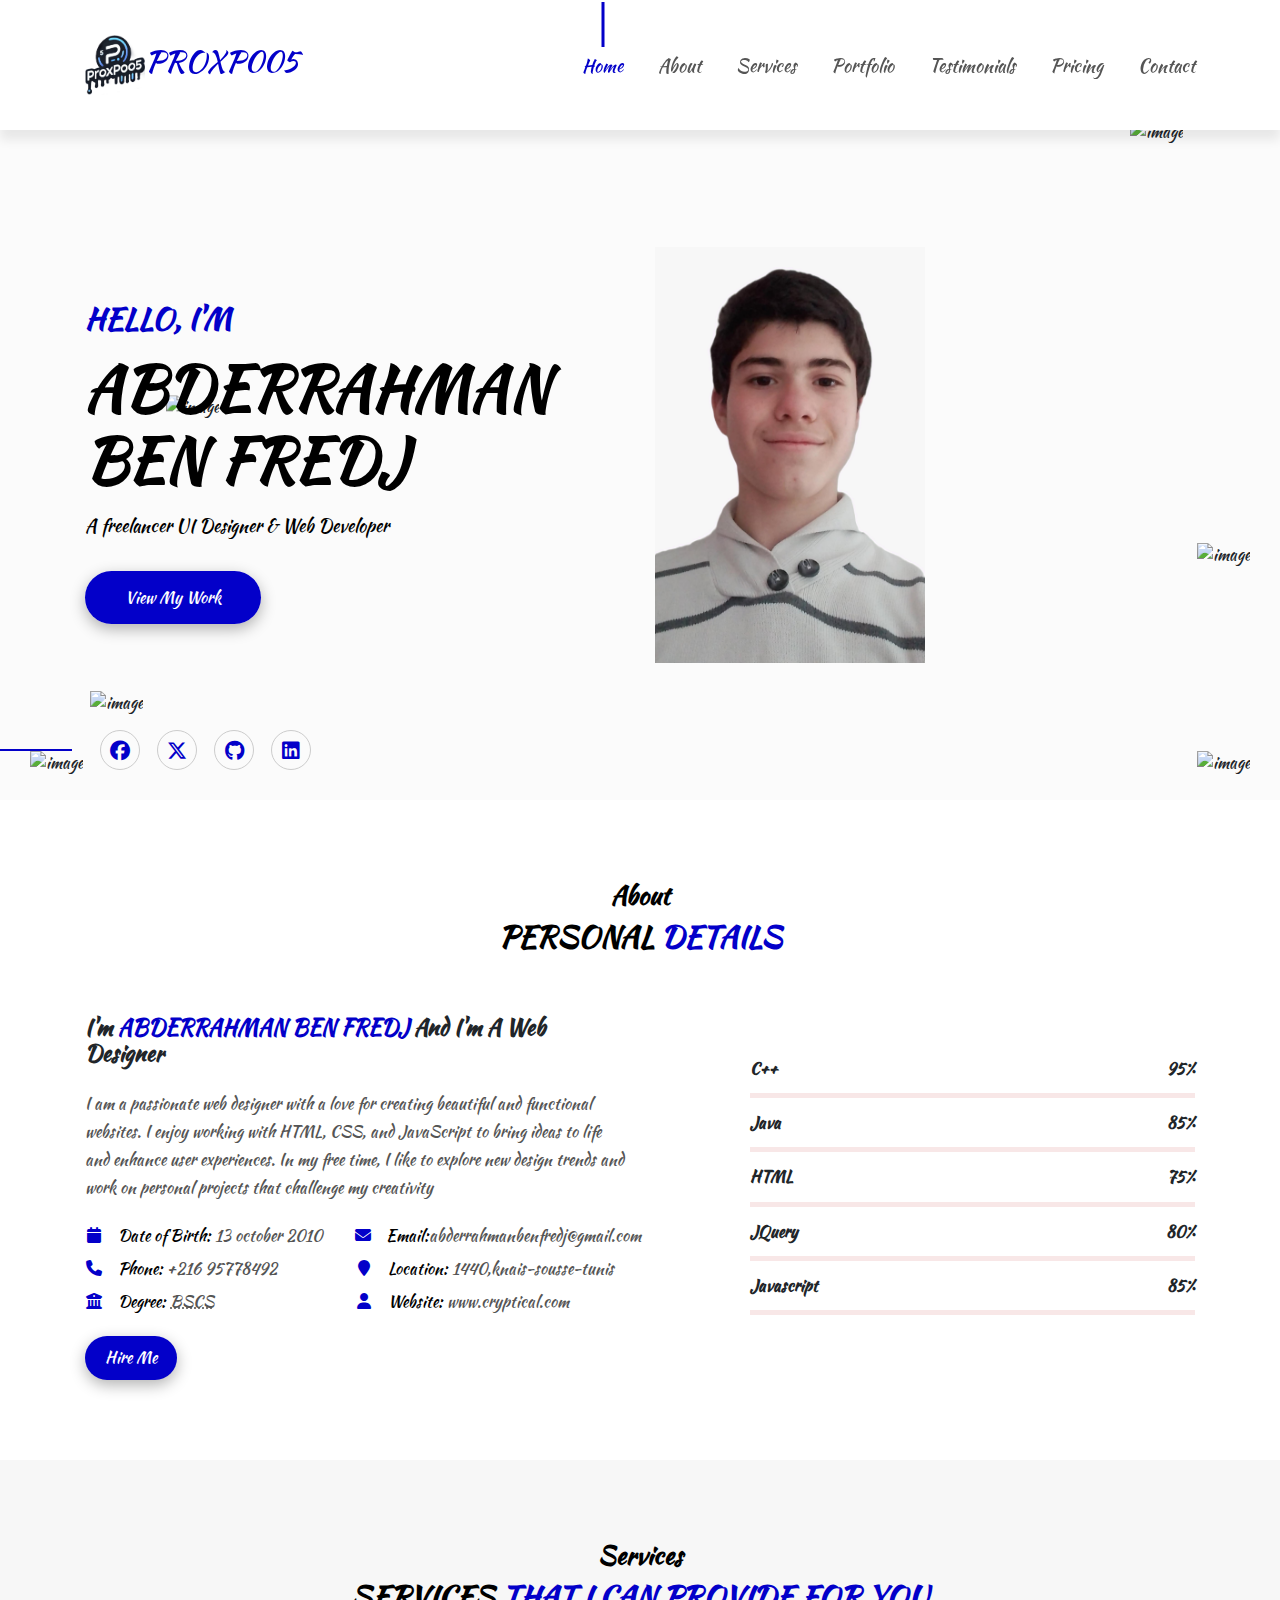
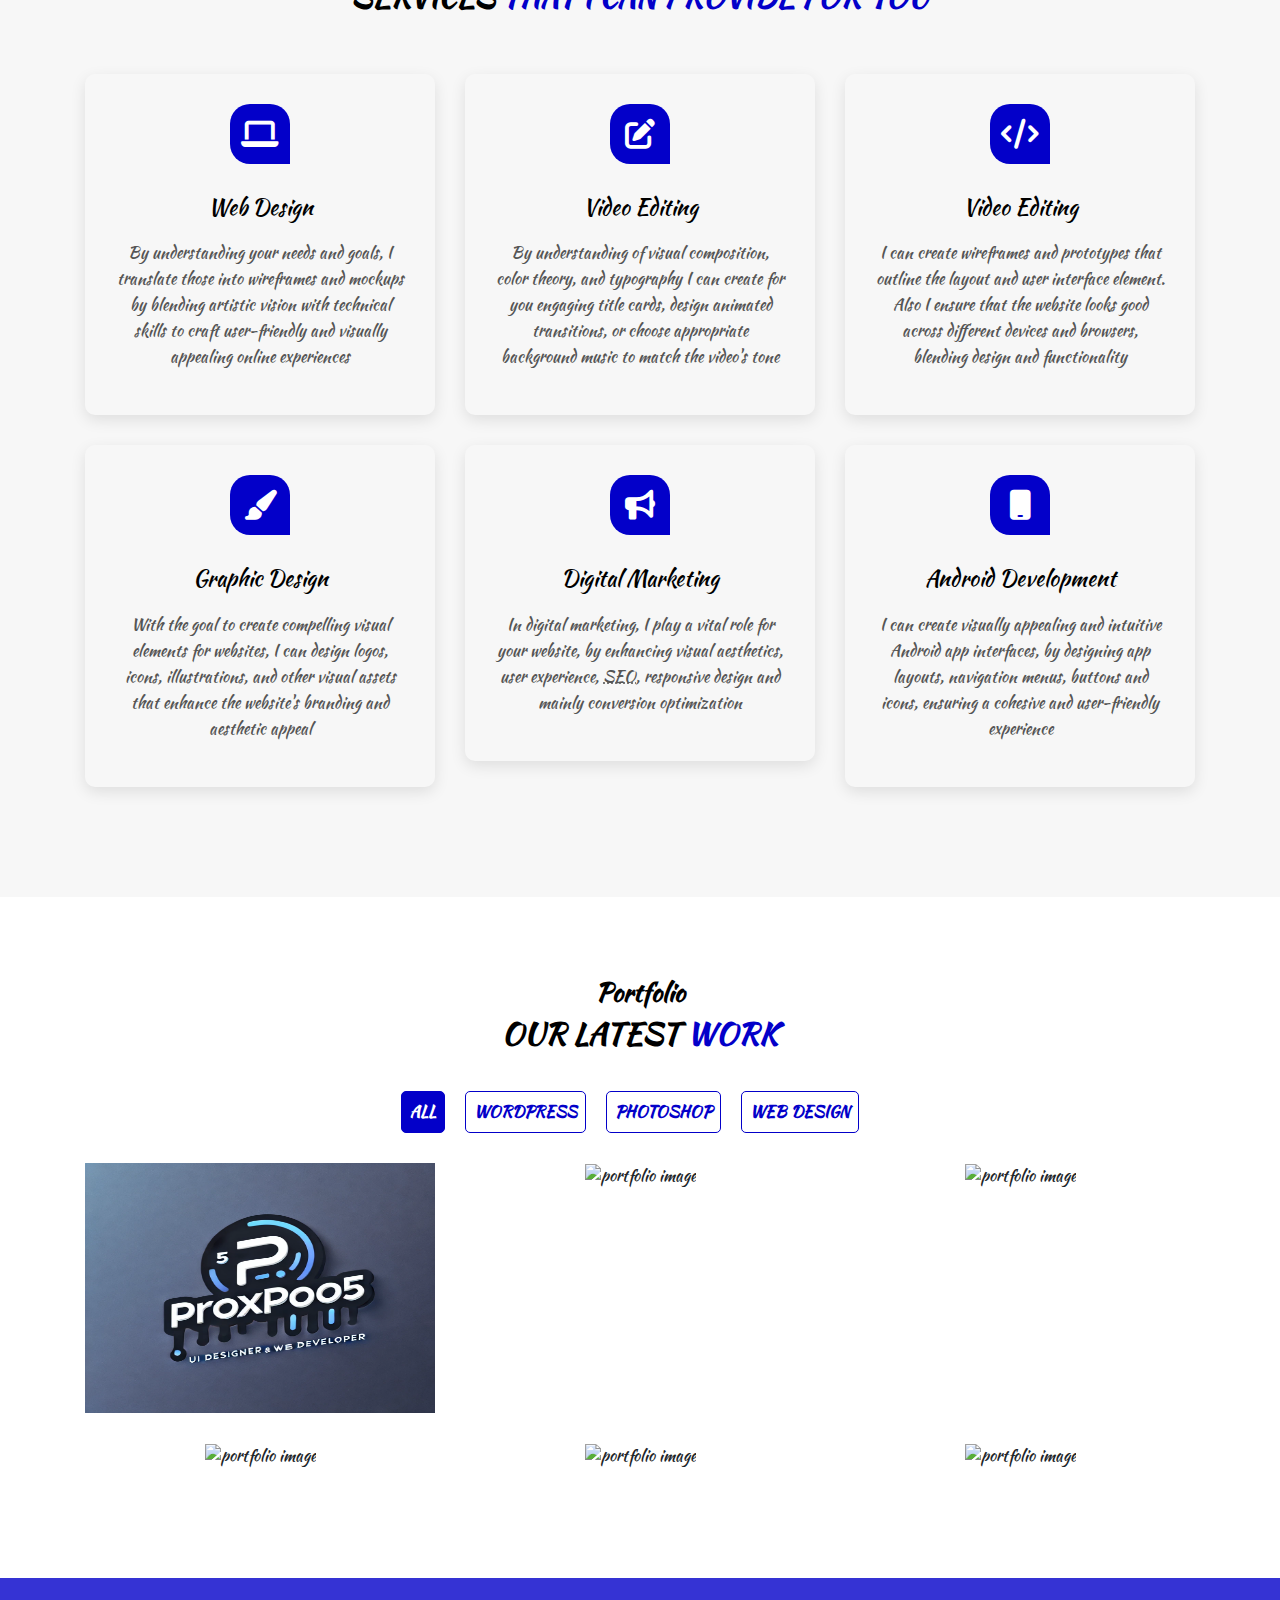
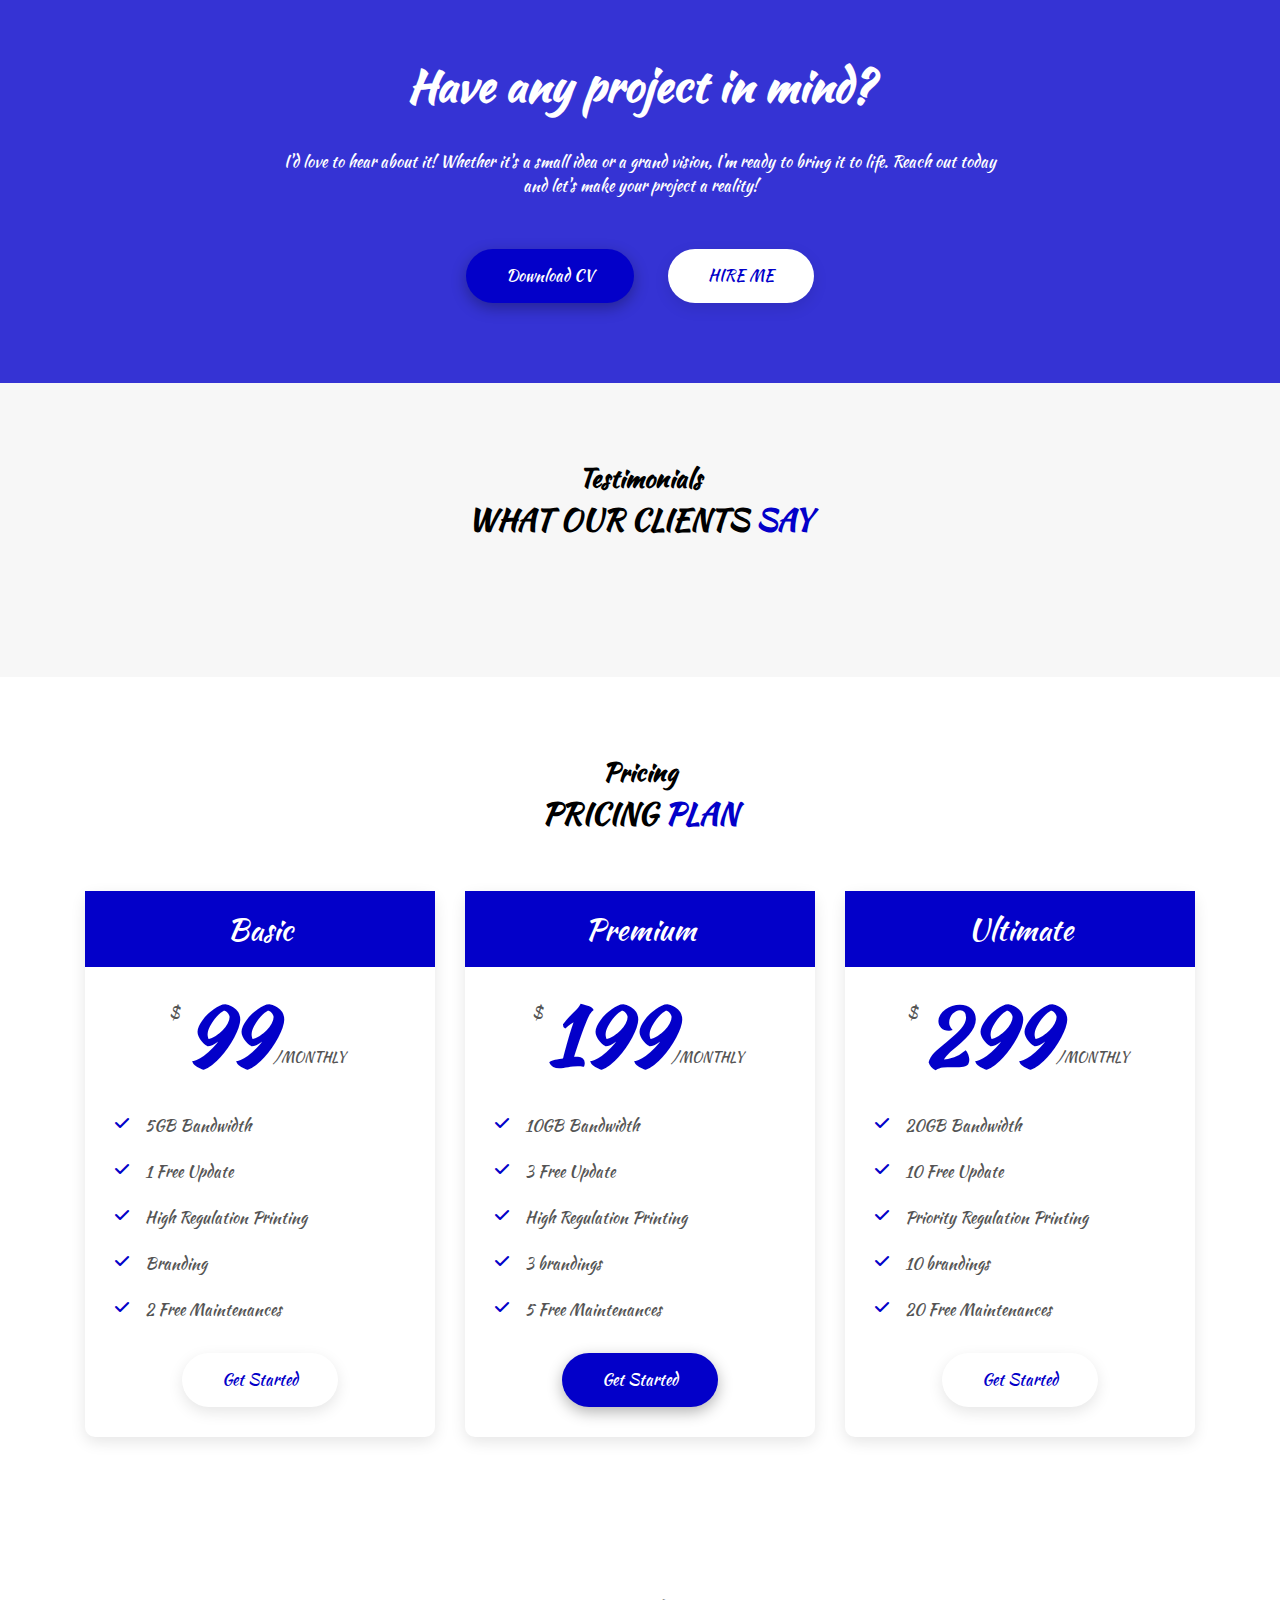
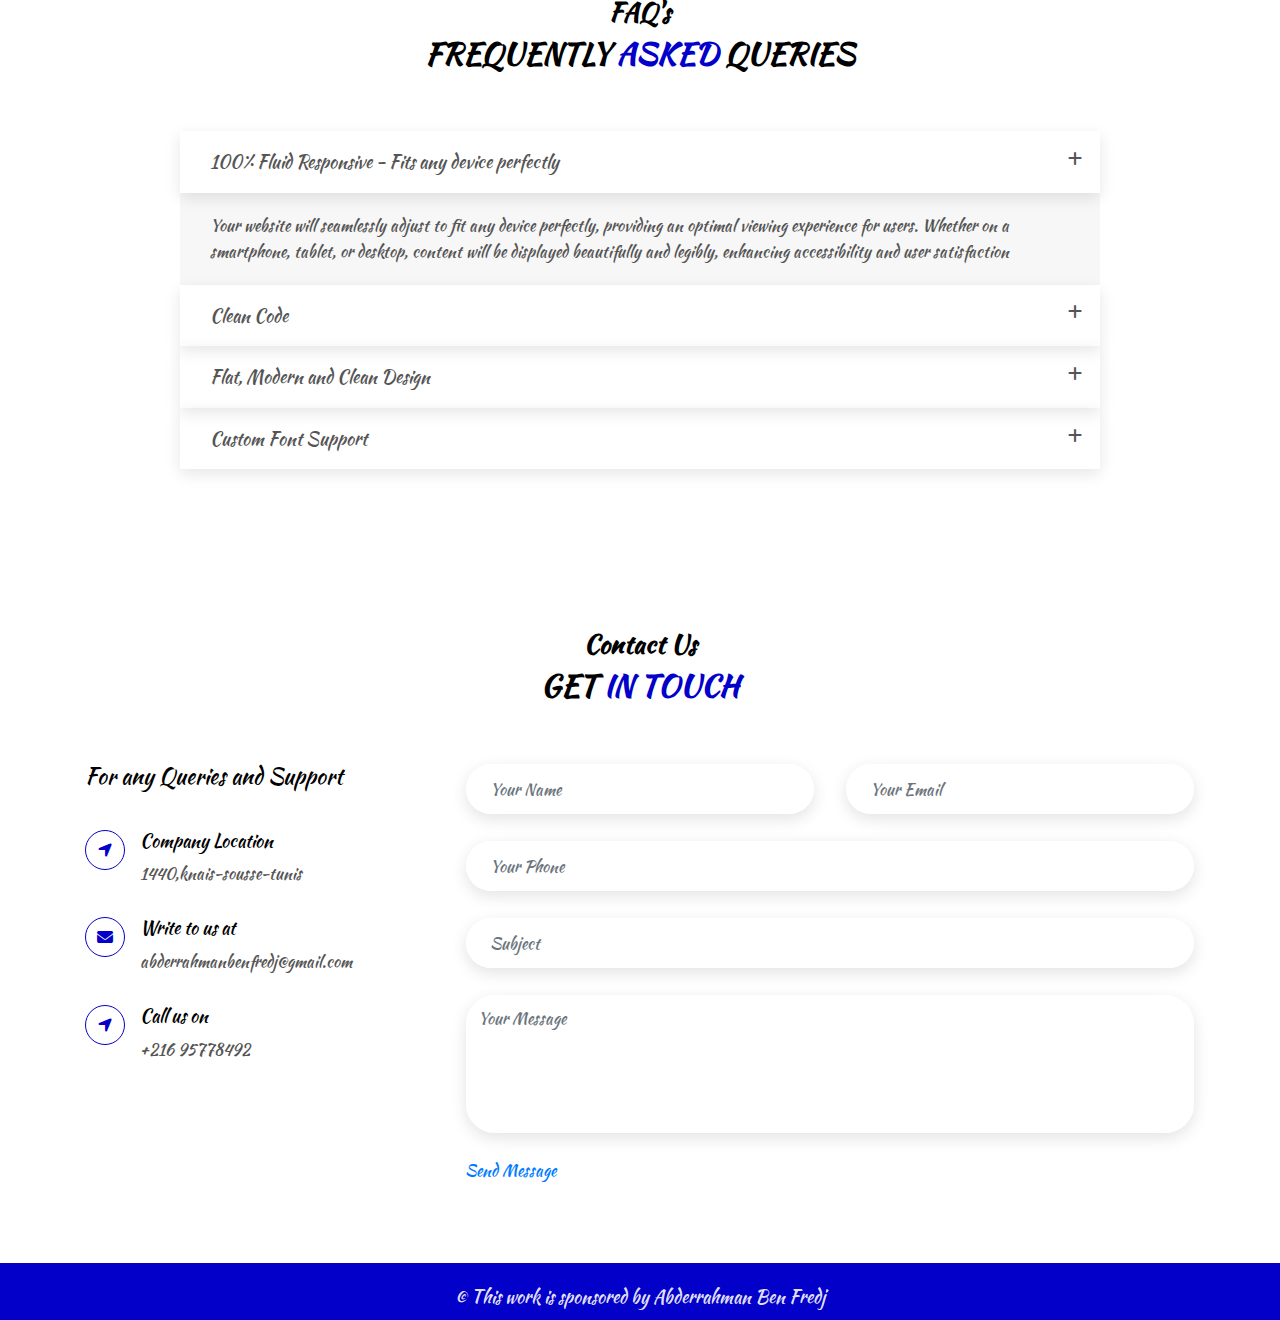
==== commit 9d9a8dd3: "Update index.html" ====
--- a/index.html
+++ b/index.html
@@ -824,7 +824,7 @@
         <div class="container">
             <div class="row">
                 <div class="col-lg-12">
-                    <p class="copyright-text">&copy; 10/02/2025</p>
+                    <p class="copyright-text">&copy; This work is sponsored by Abderrahman Ben Fredj </p>
                 </div>
             </div>
         </div>
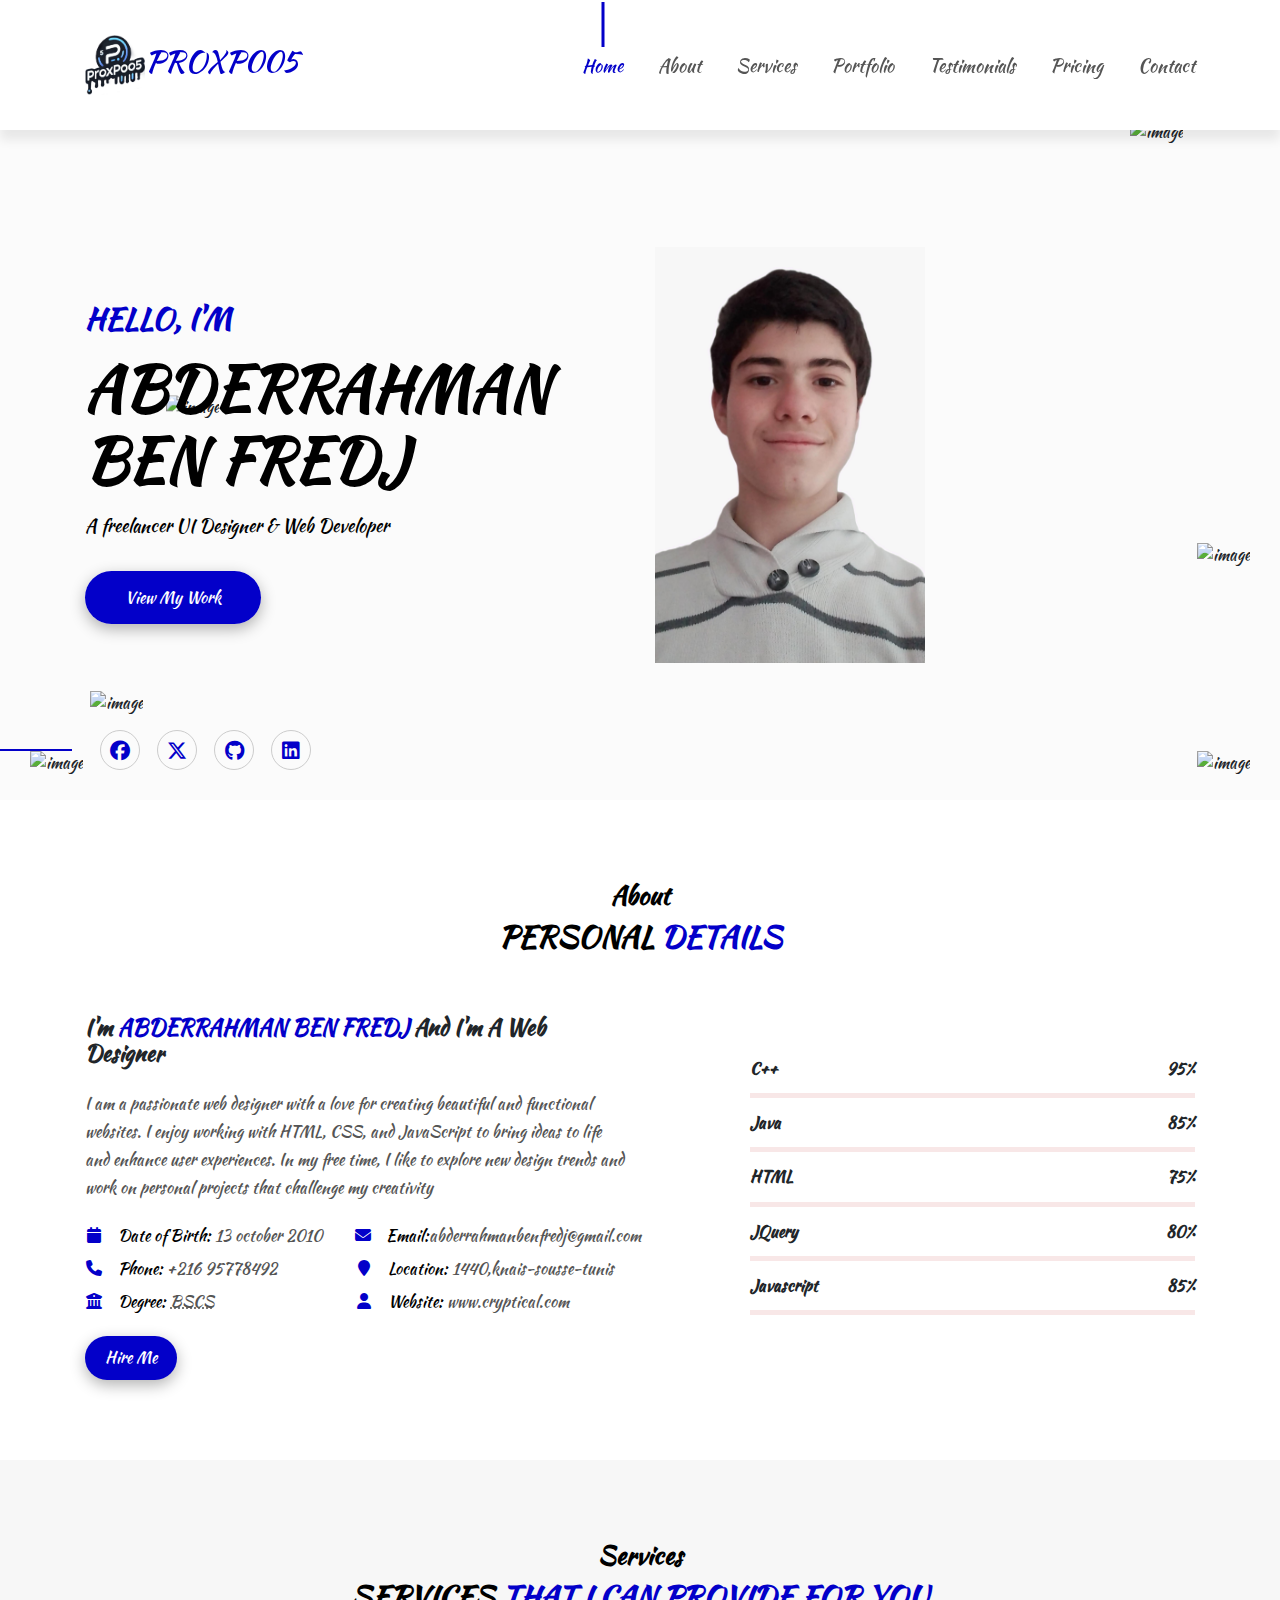
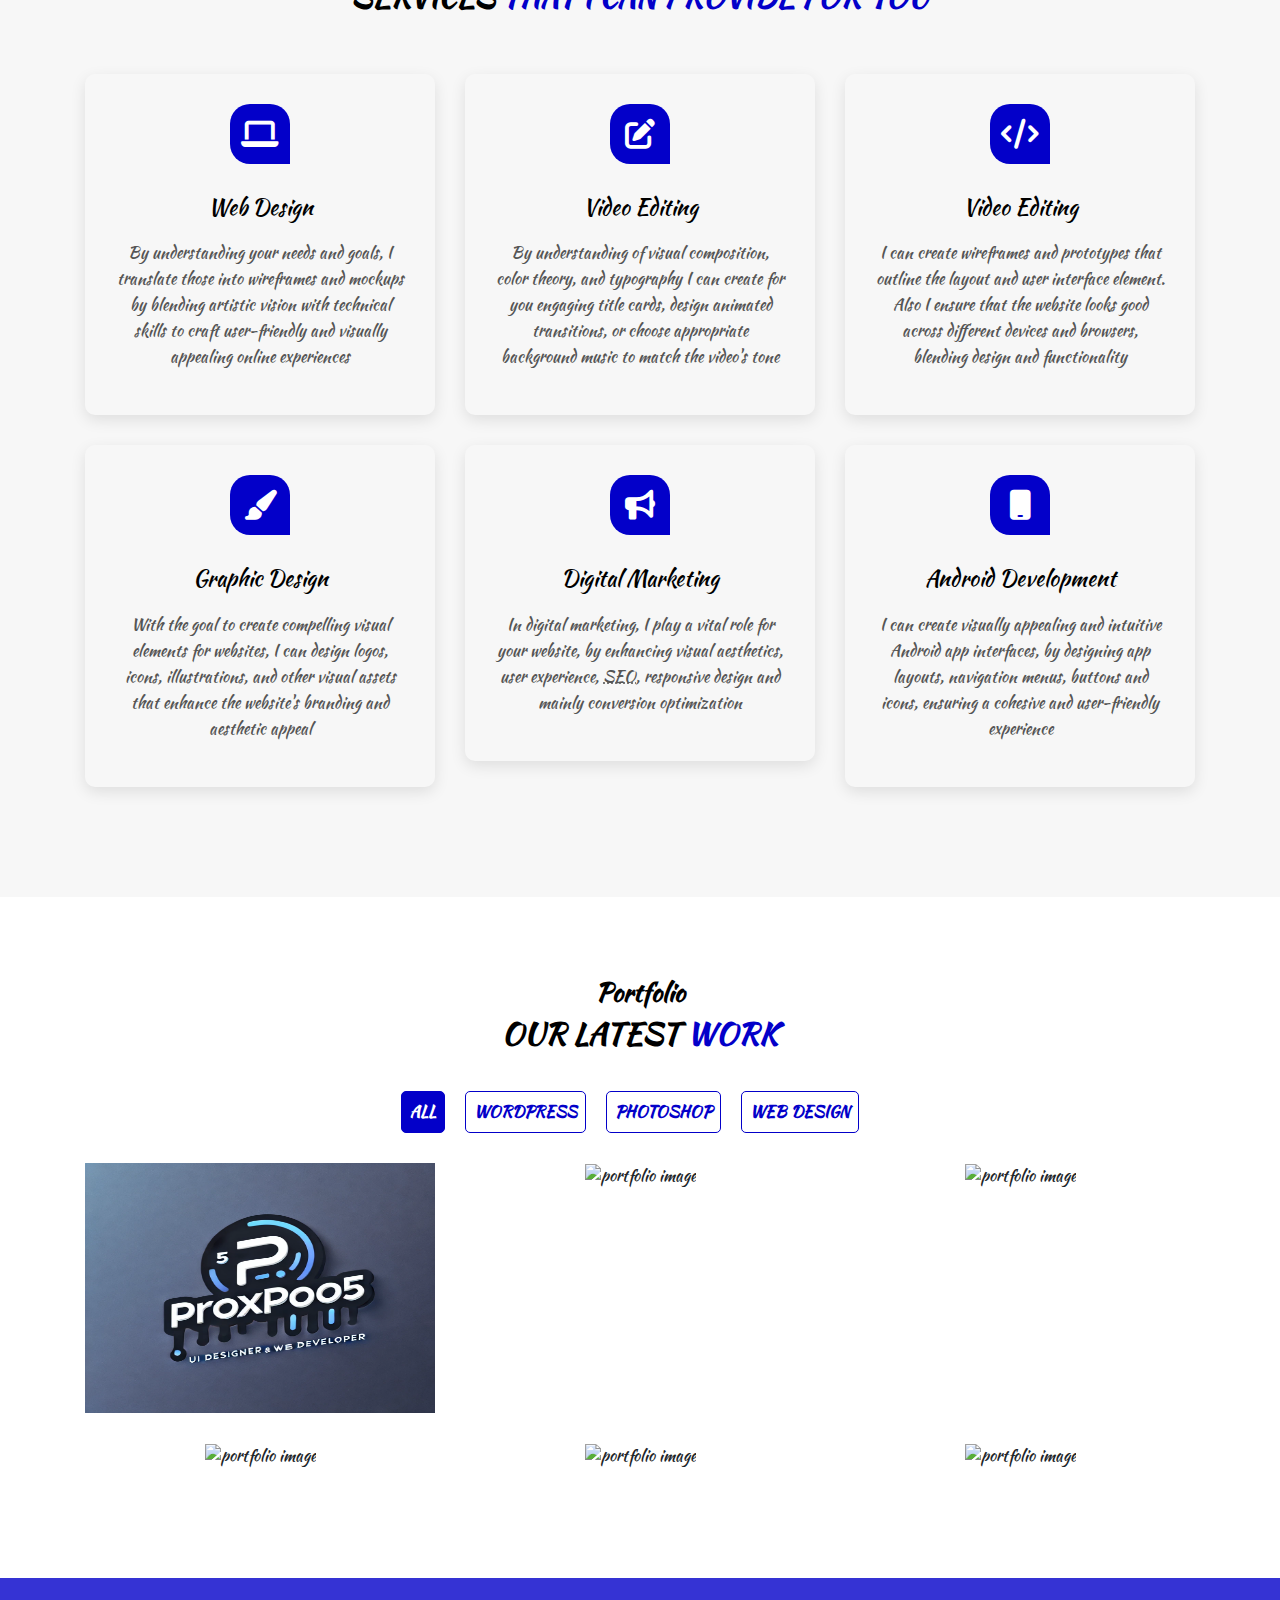
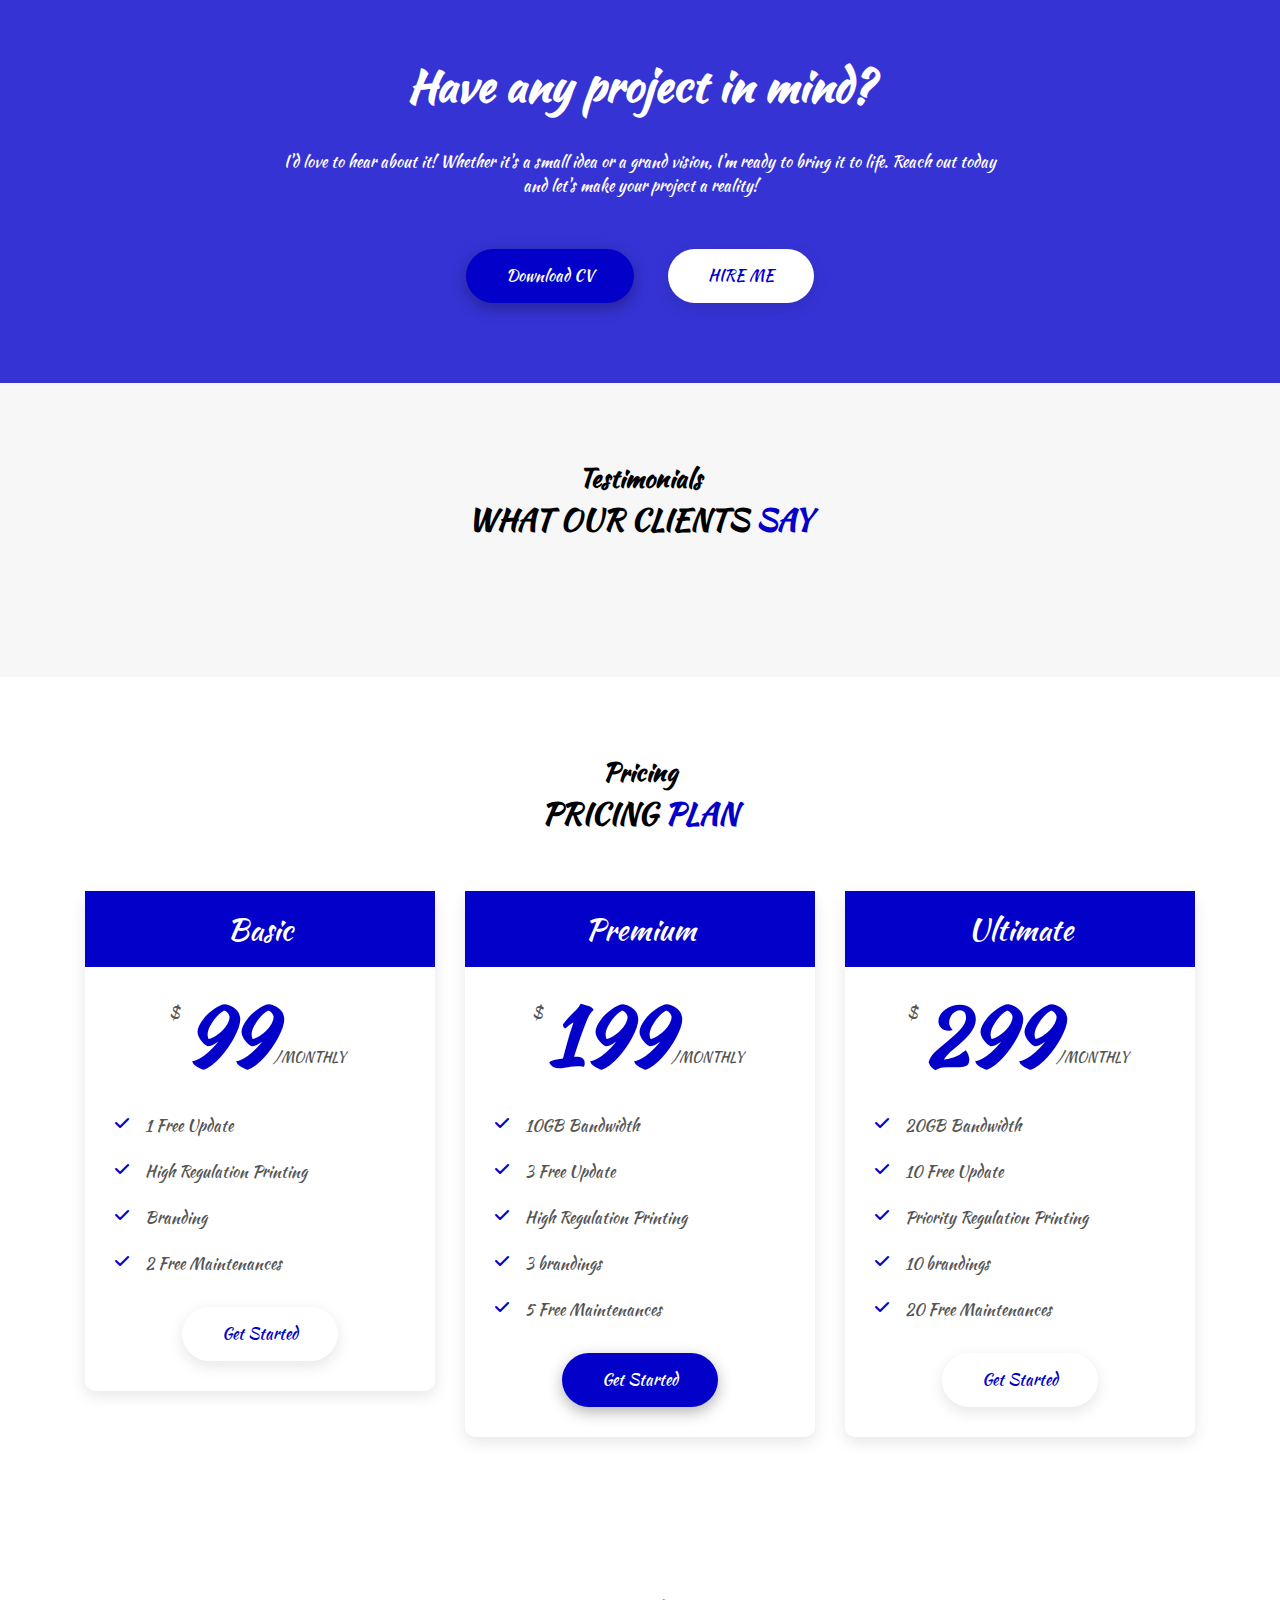
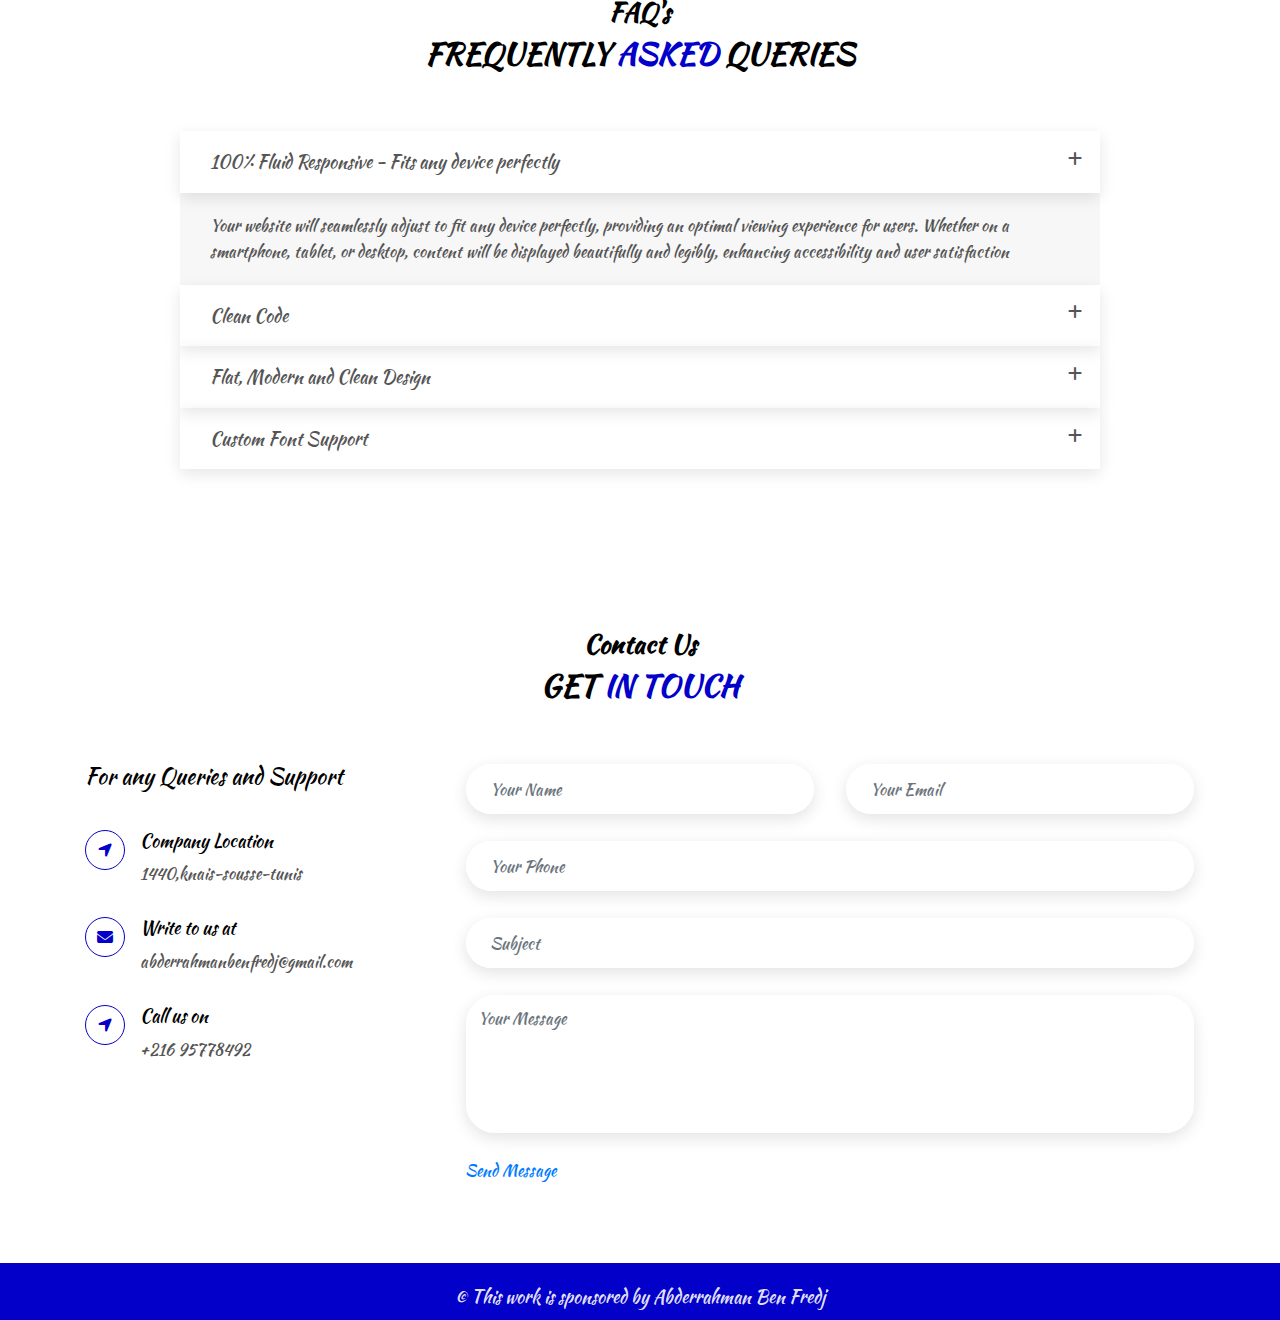
==== commit c482a932: "Update index.html" ====
--- a/index.html
+++ b/index.html
@@ -601,7 +601,6 @@
                         </div>
                         <div class="pricing-body">
                             <ul>
-                                <li><i class="fa-solid fa-check"></i>5GB Bandwidth</li>
                                 <li><i class="fa-solid fa-check"></i>1 Free Update</li>
                                 <li><i class="fa-solid fa-check"></i>High Regulation Printing</li>
                                 <li><i class="fa-solid fa-check"></i>Branding</li>
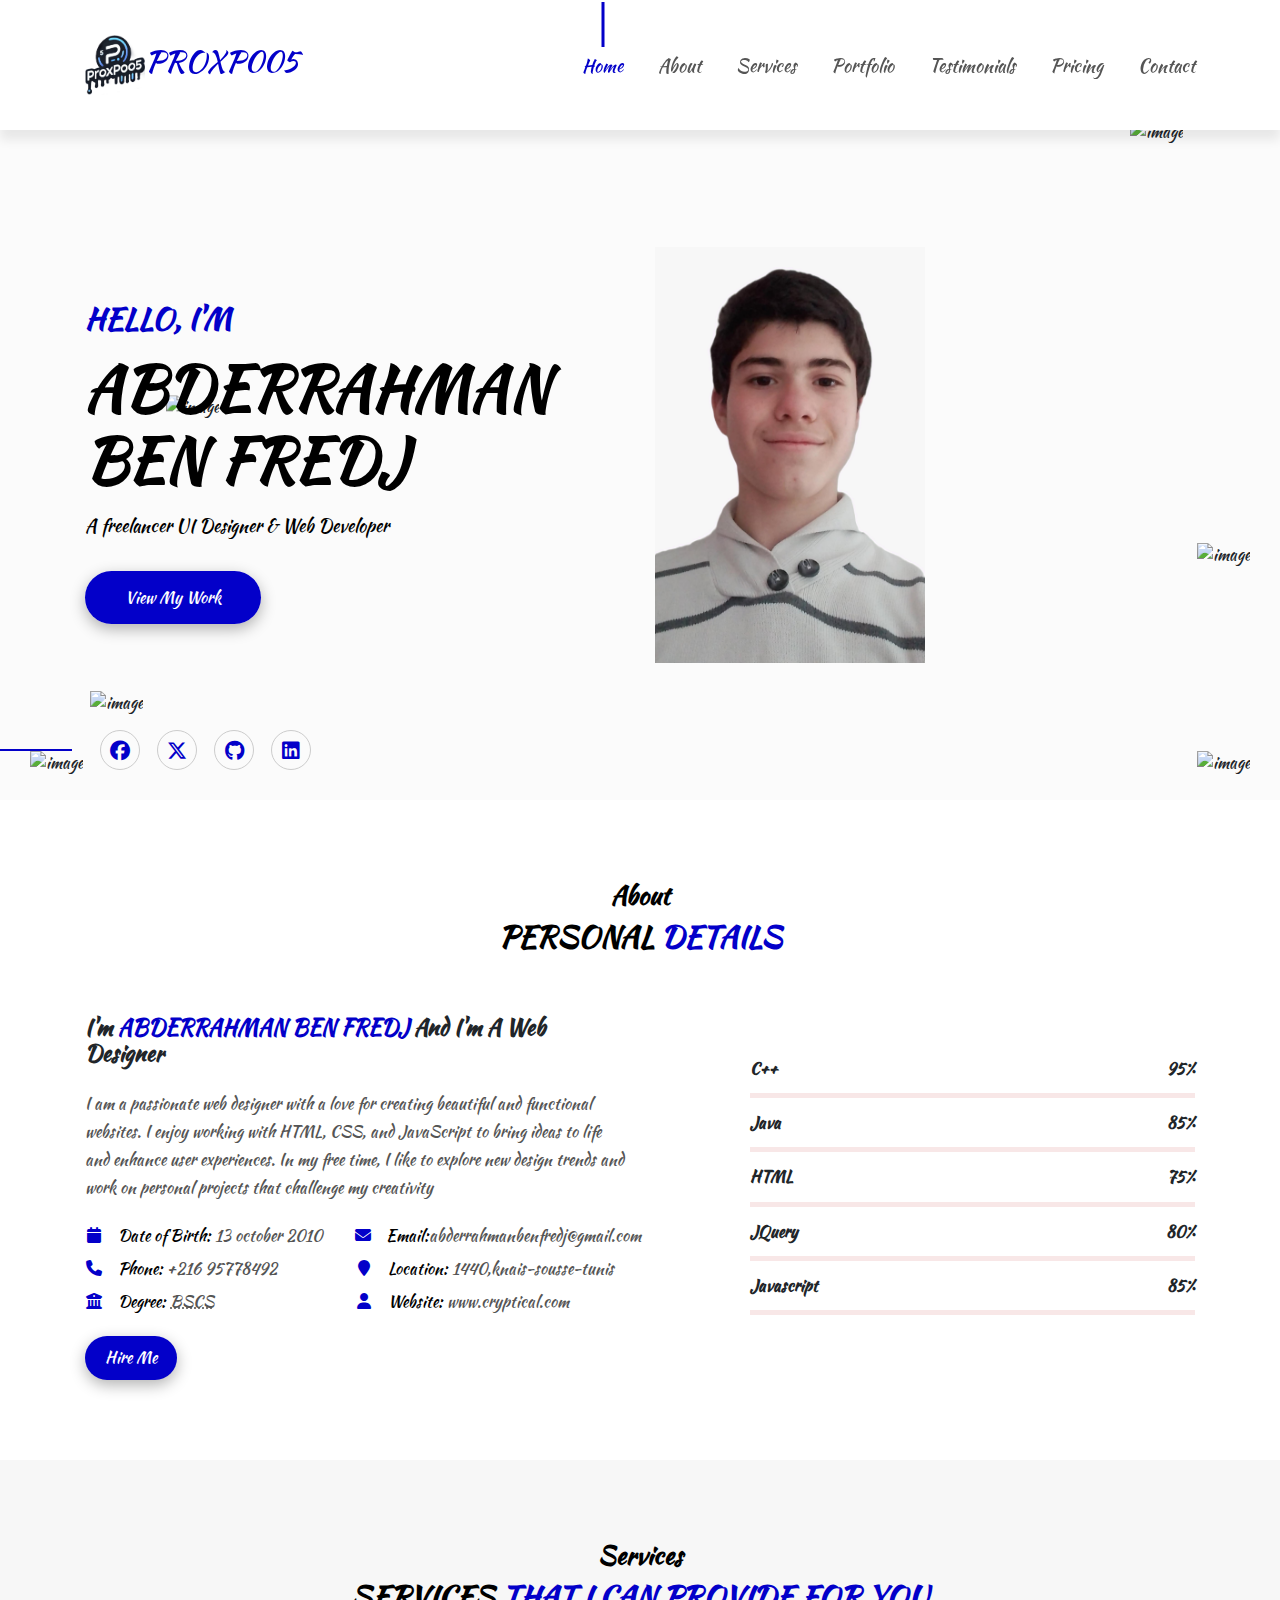
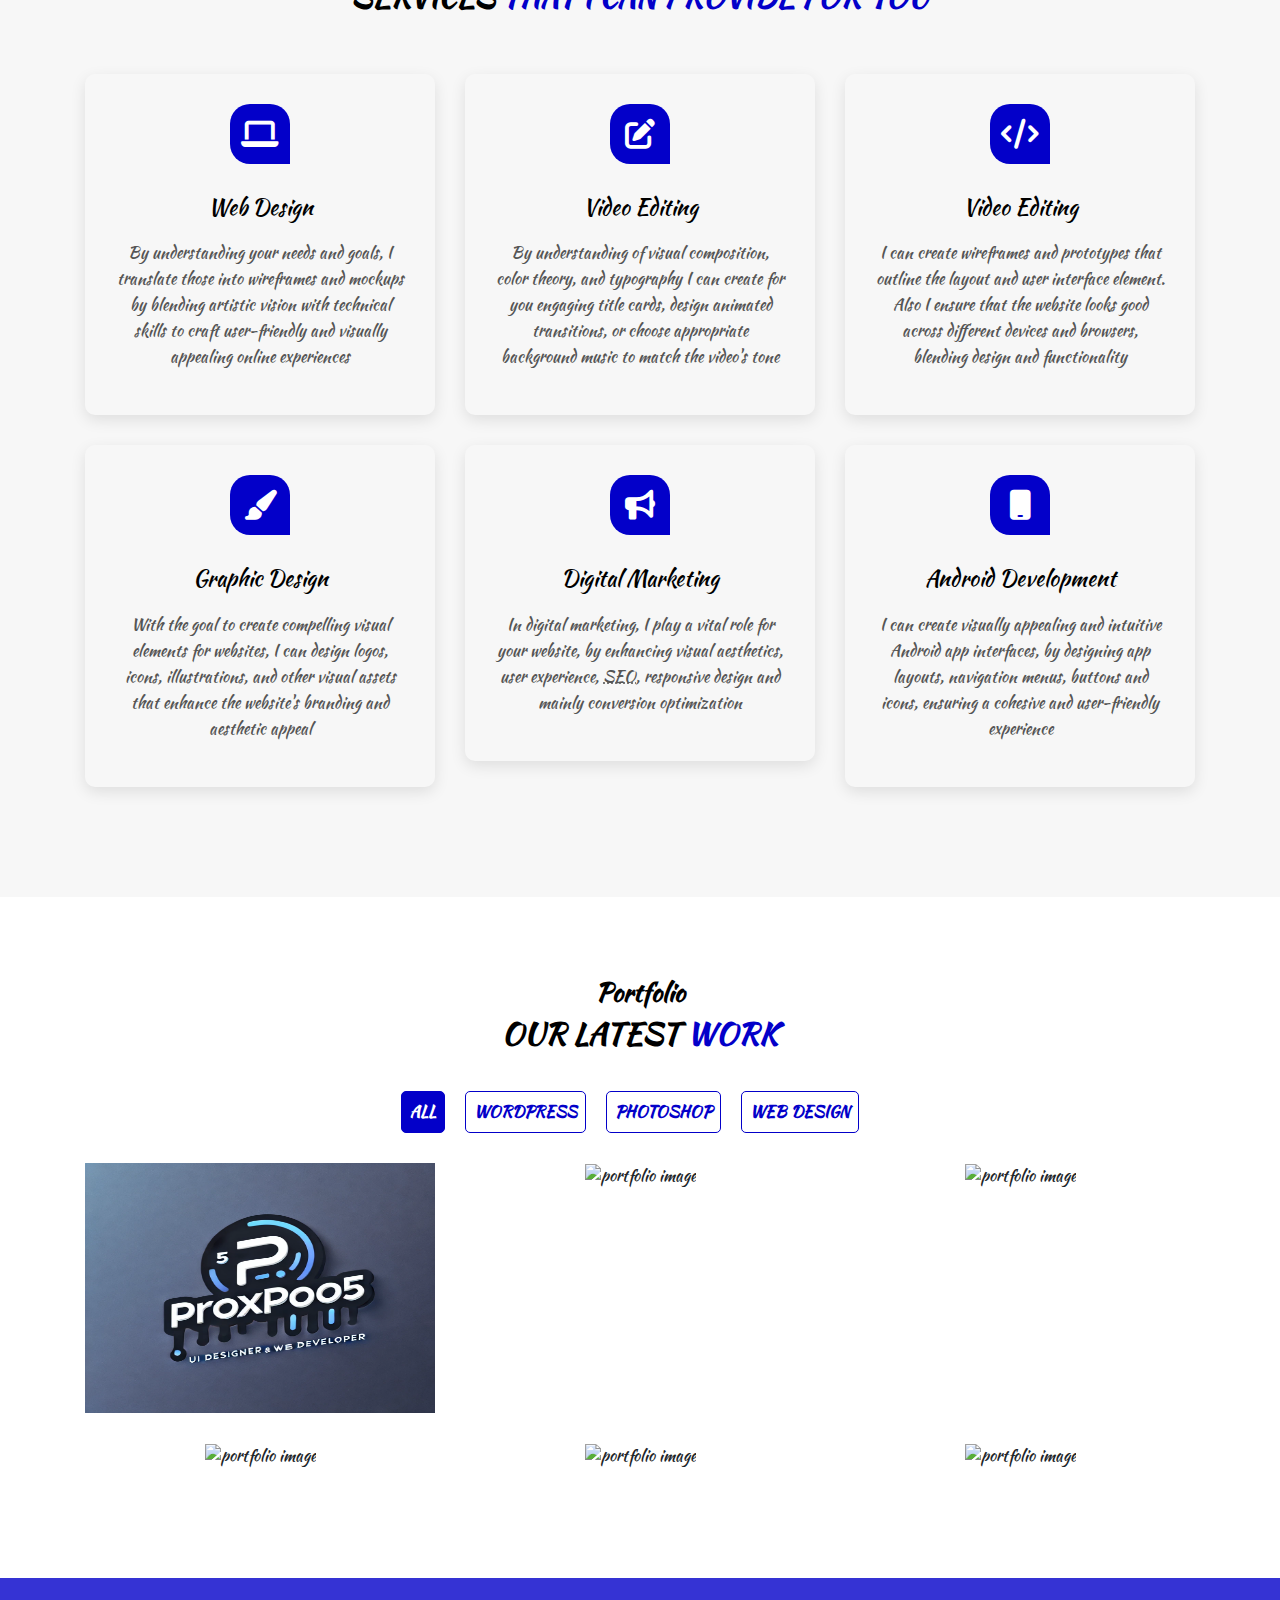
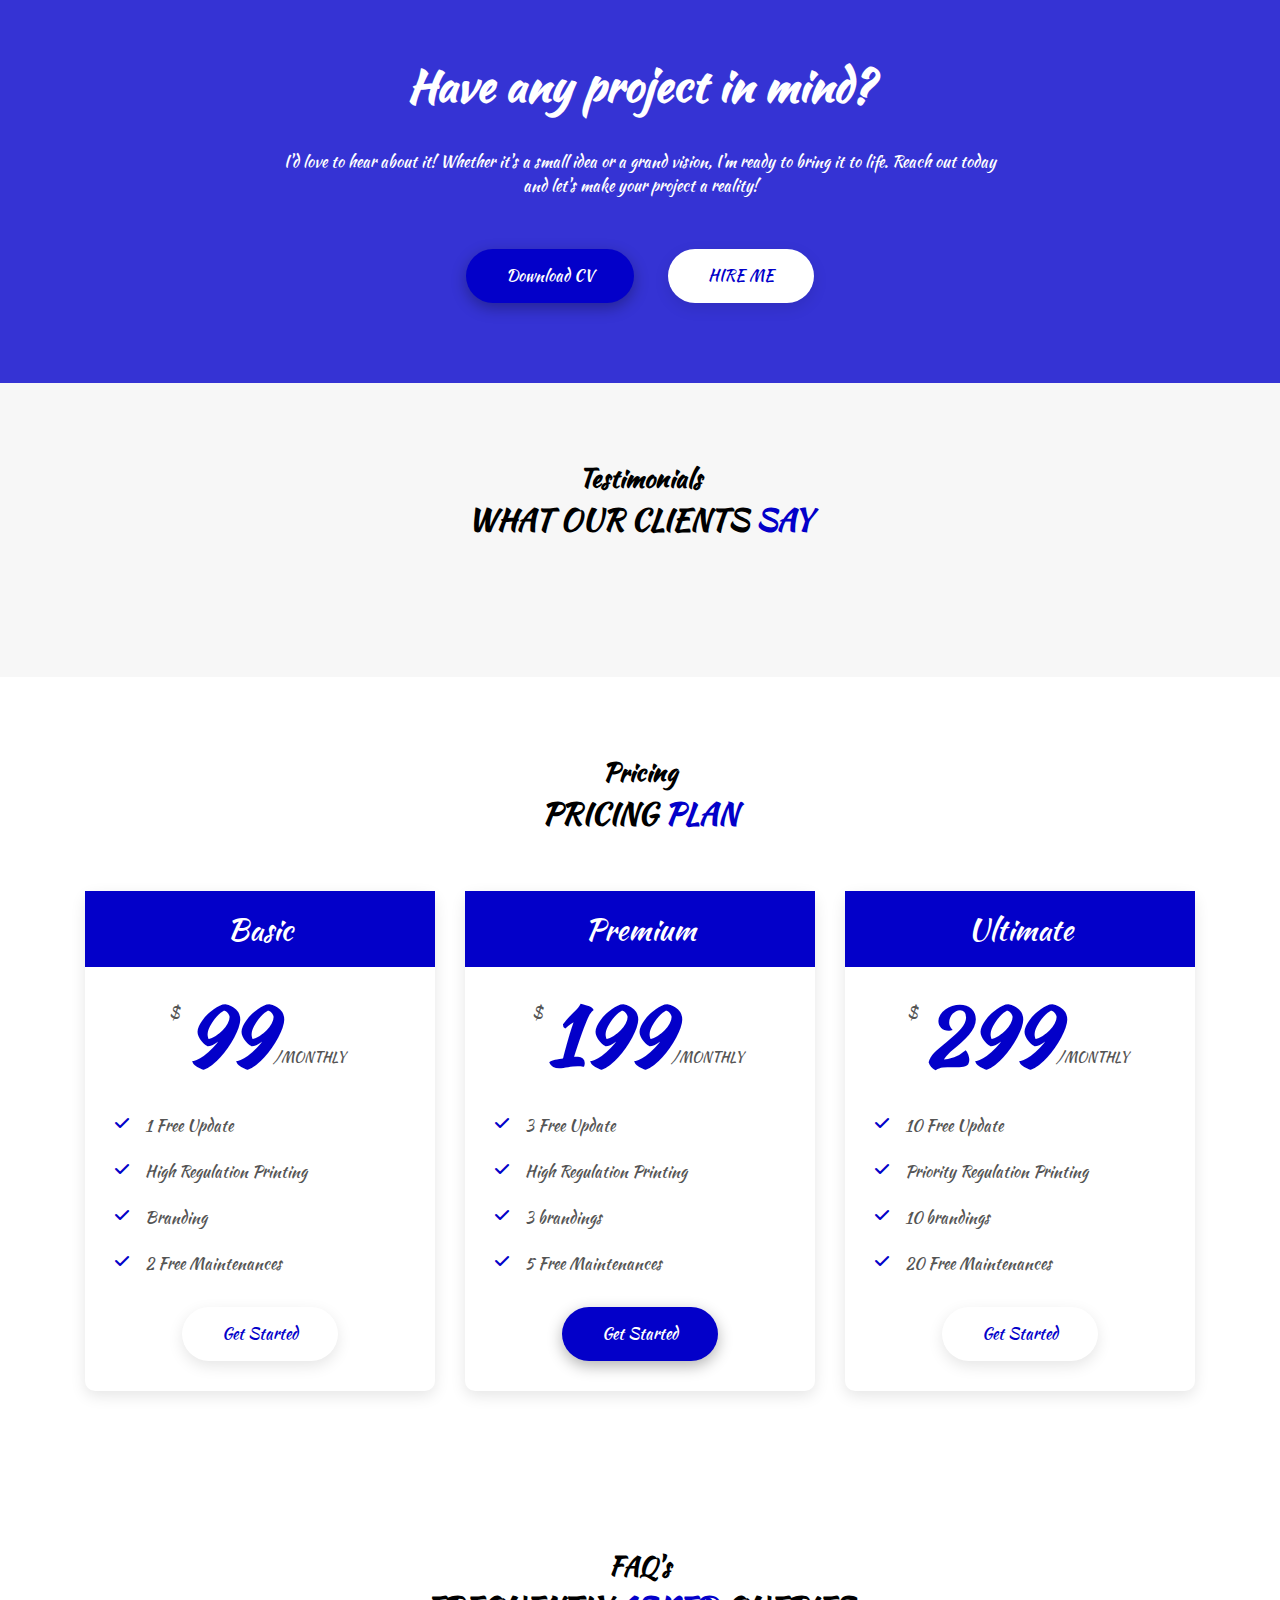
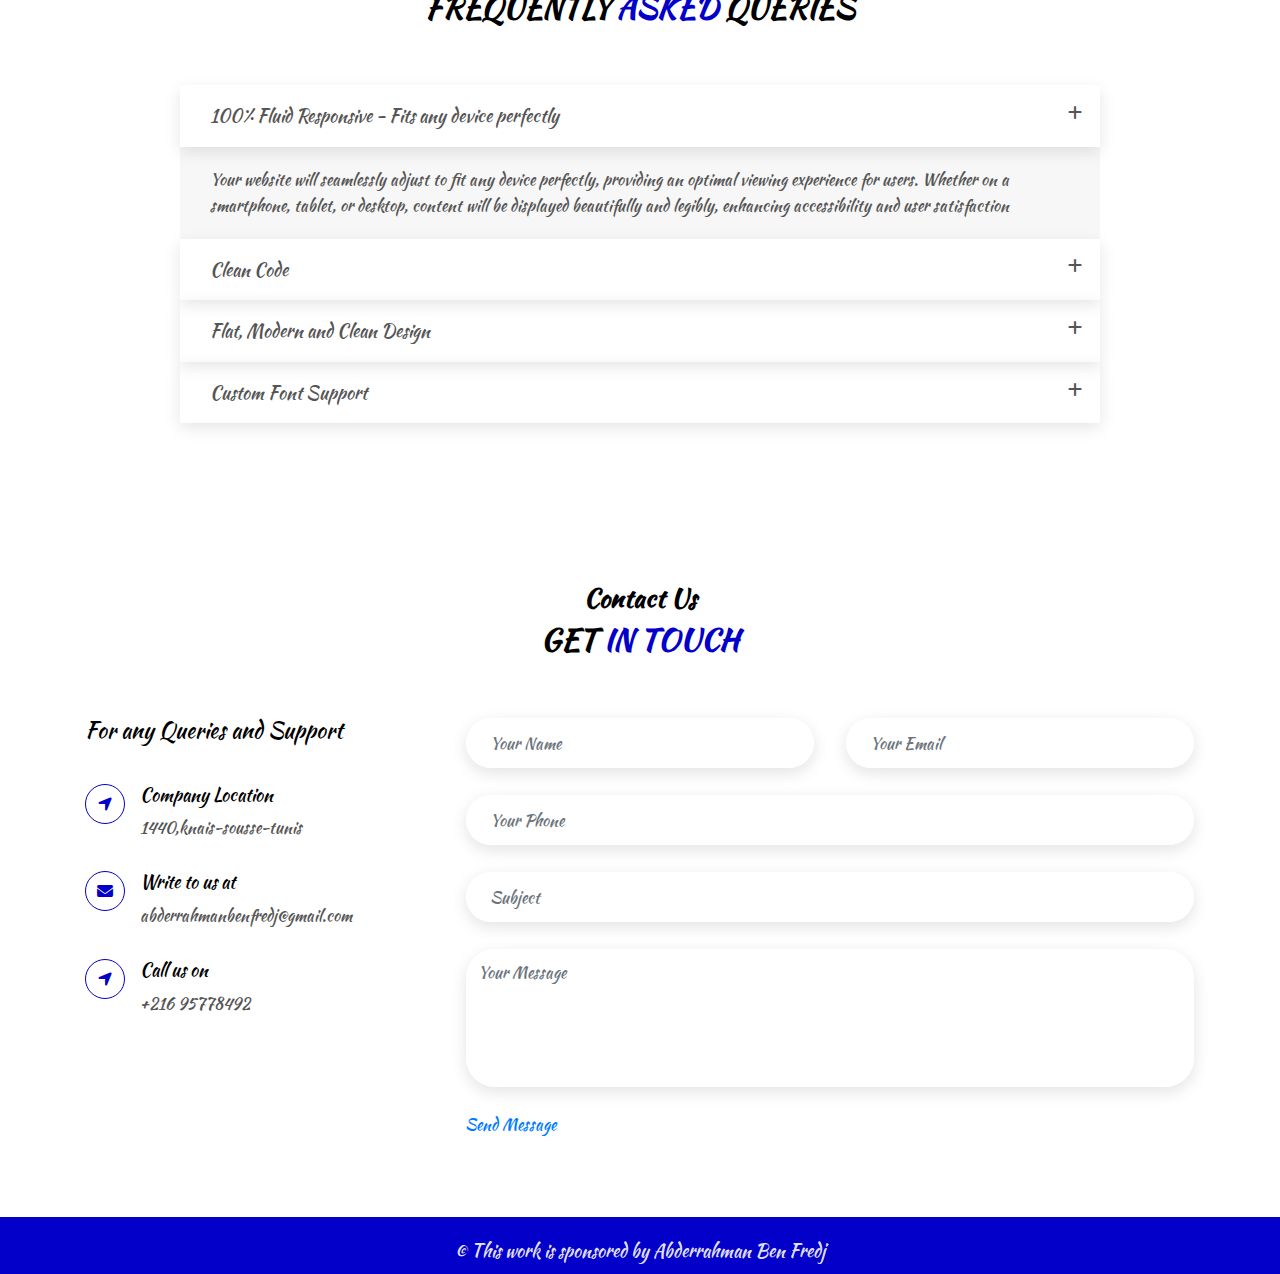
==== commit 41188421: "Update index.html" ====
--- a/index.html
+++ b/index.html
@@ -625,7 +625,6 @@
                         </div>
                         <div class="pricing-body">
                             <ul>
-                                <li><i class="fa-solid fa-check"></i>10GB Bandwidth</li>
                                 <li><i class="fa-solid fa-check"></i>3 Free Update</li>
                                 <li><i class="fa-solid fa-check"></i>High Regulation Printing</li>
                                 <li><i class="fa-solid fa-check"></i>3 brandings</li>
@@ -650,7 +649,6 @@
                         </div>
                         <div class="pricing-body">
                             <ul>
-                                <li><i class="fa-solid fa-check"></i>20GB Bandwidth</li>
                                 <li><i class="fa-solid fa-check"></i>10 Free Update</li>
                                 <li><i class="fa-solid fa-check"></i>Priority Regulation Printing</li>
                                 <li><i class="fa-solid fa-check"></i>10 brandings</li>
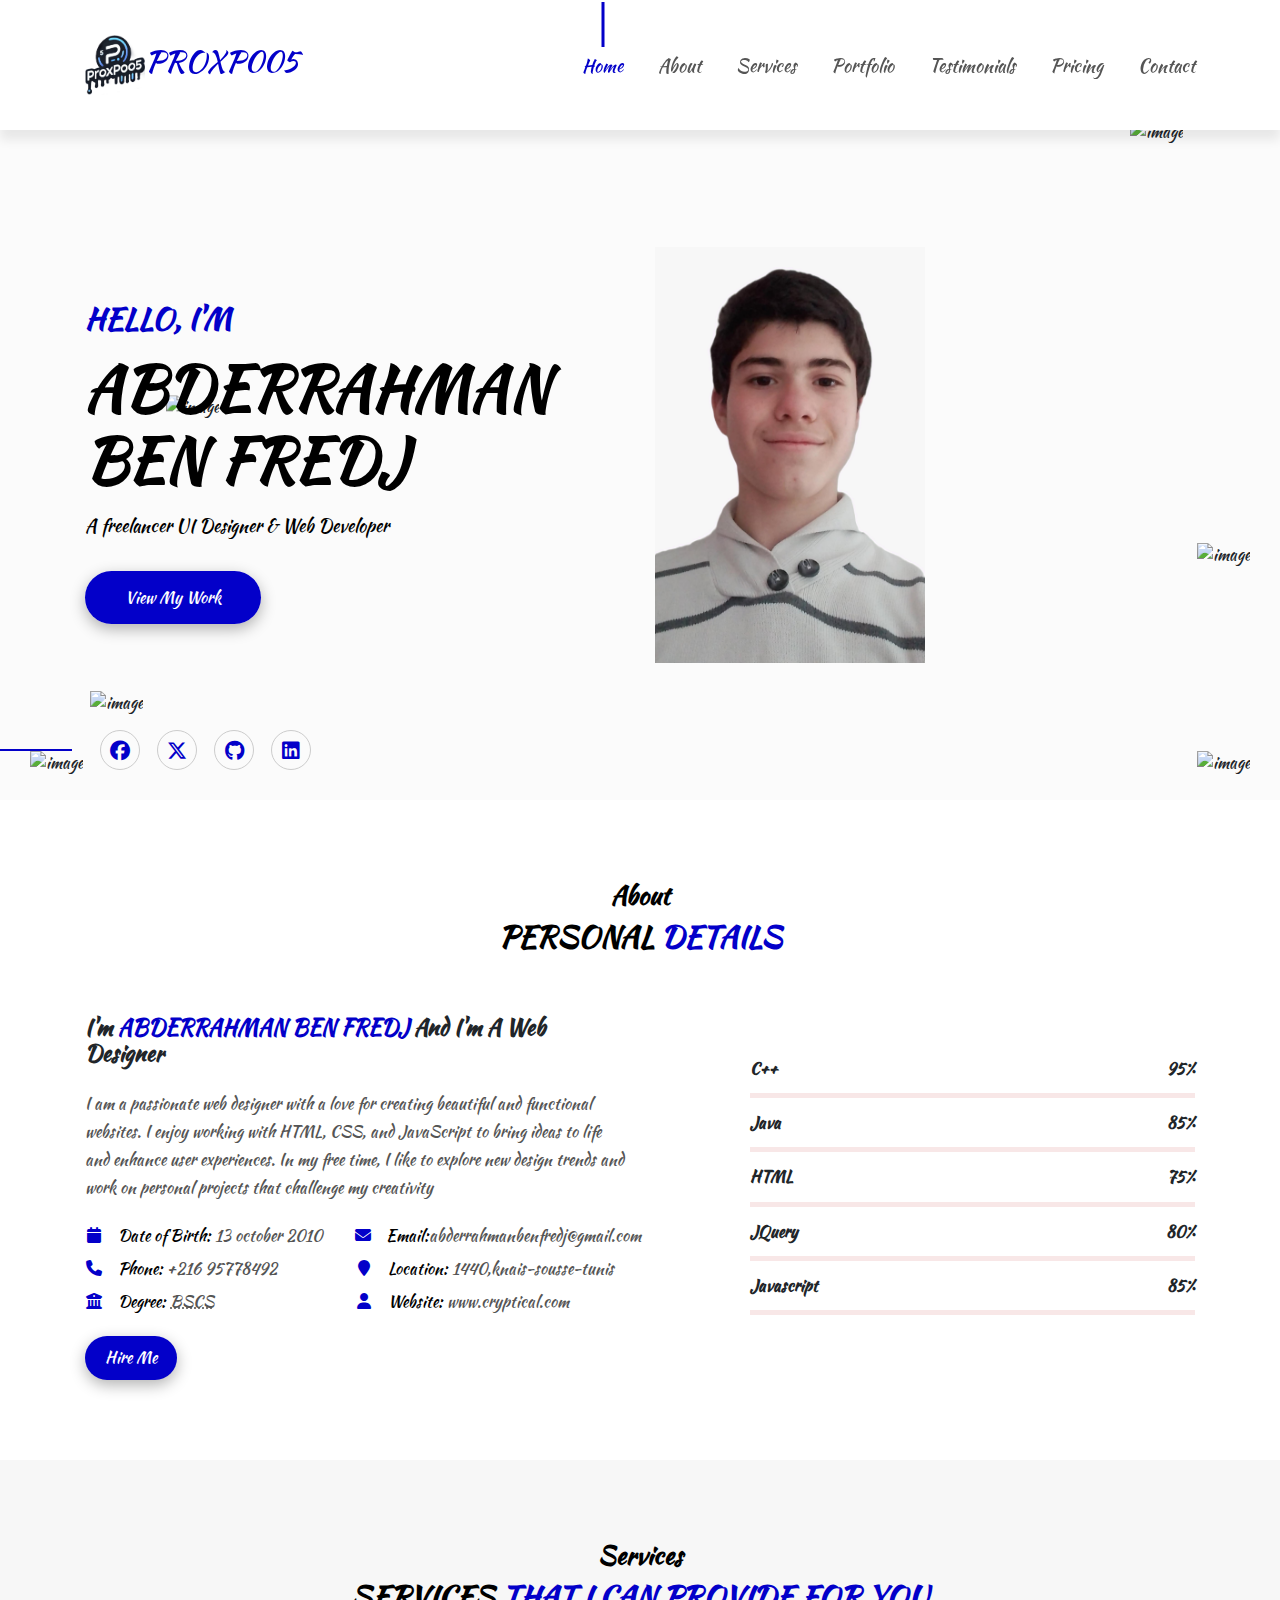
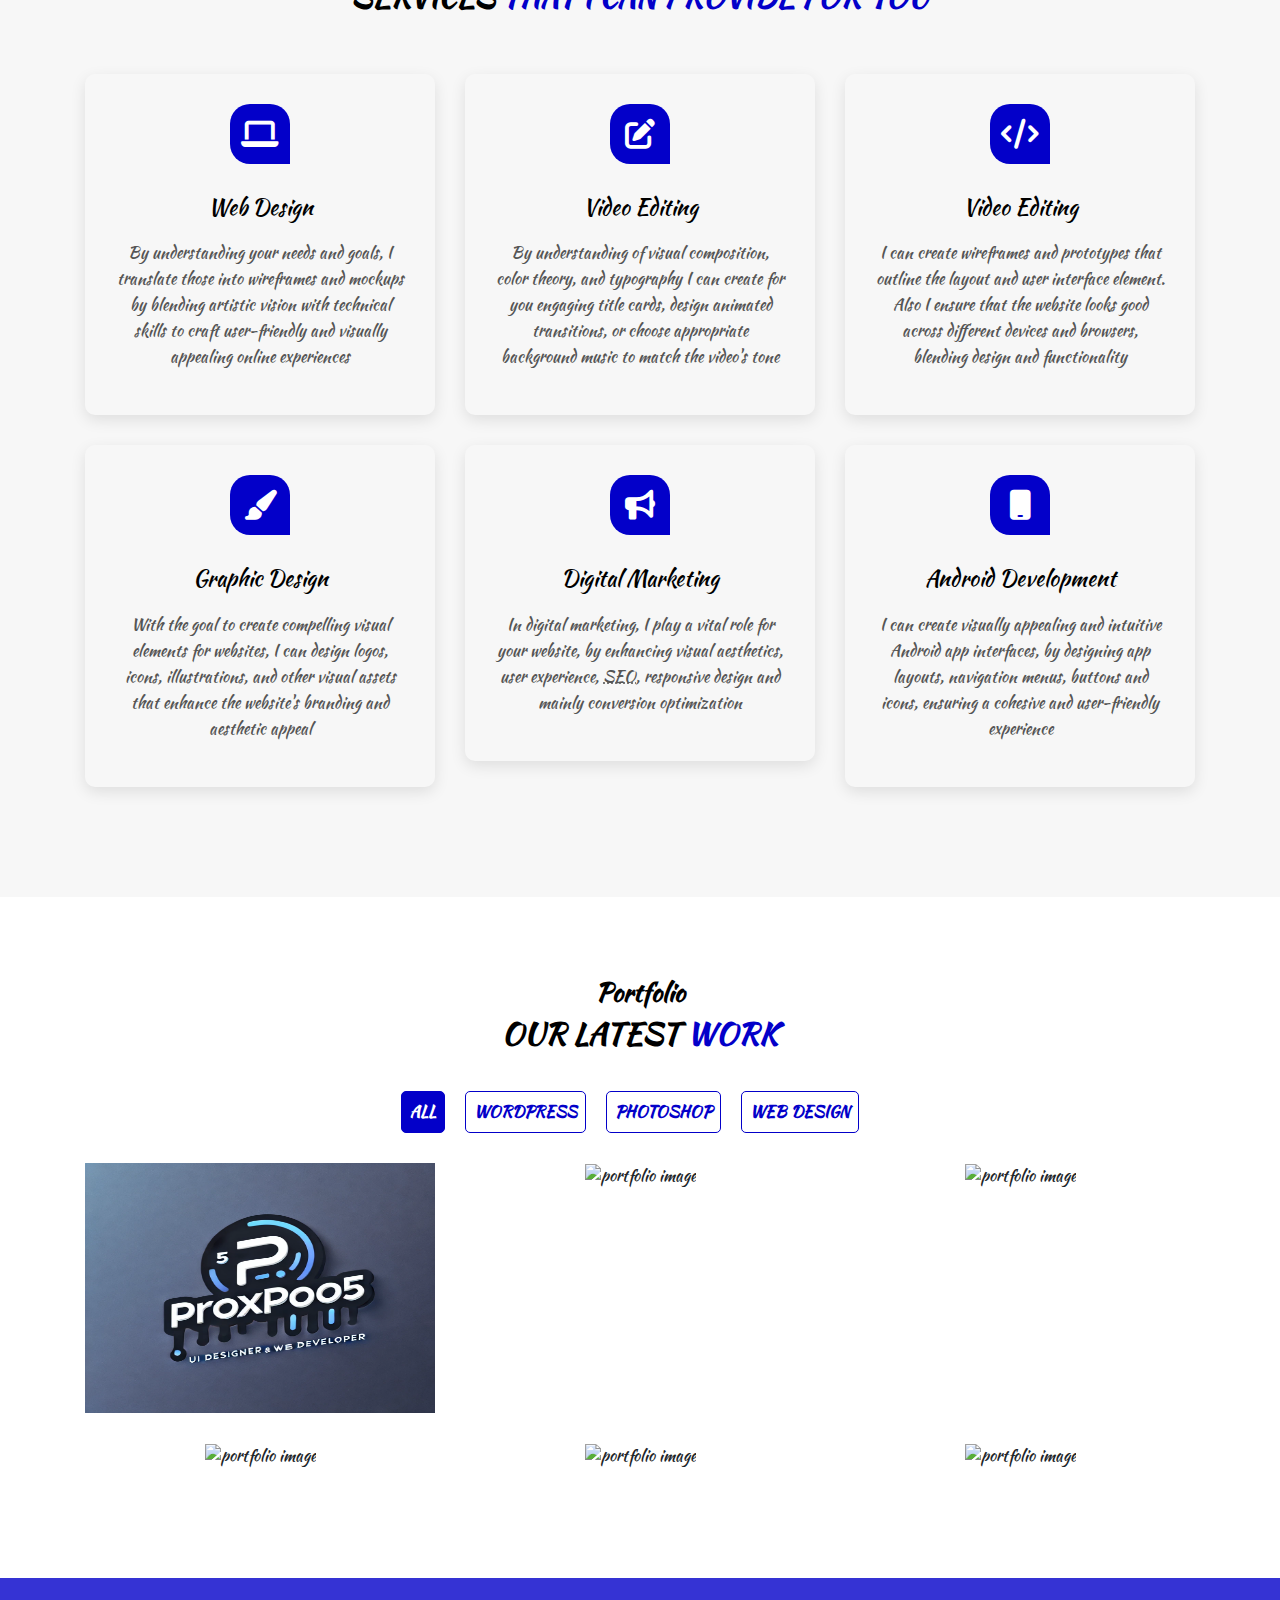
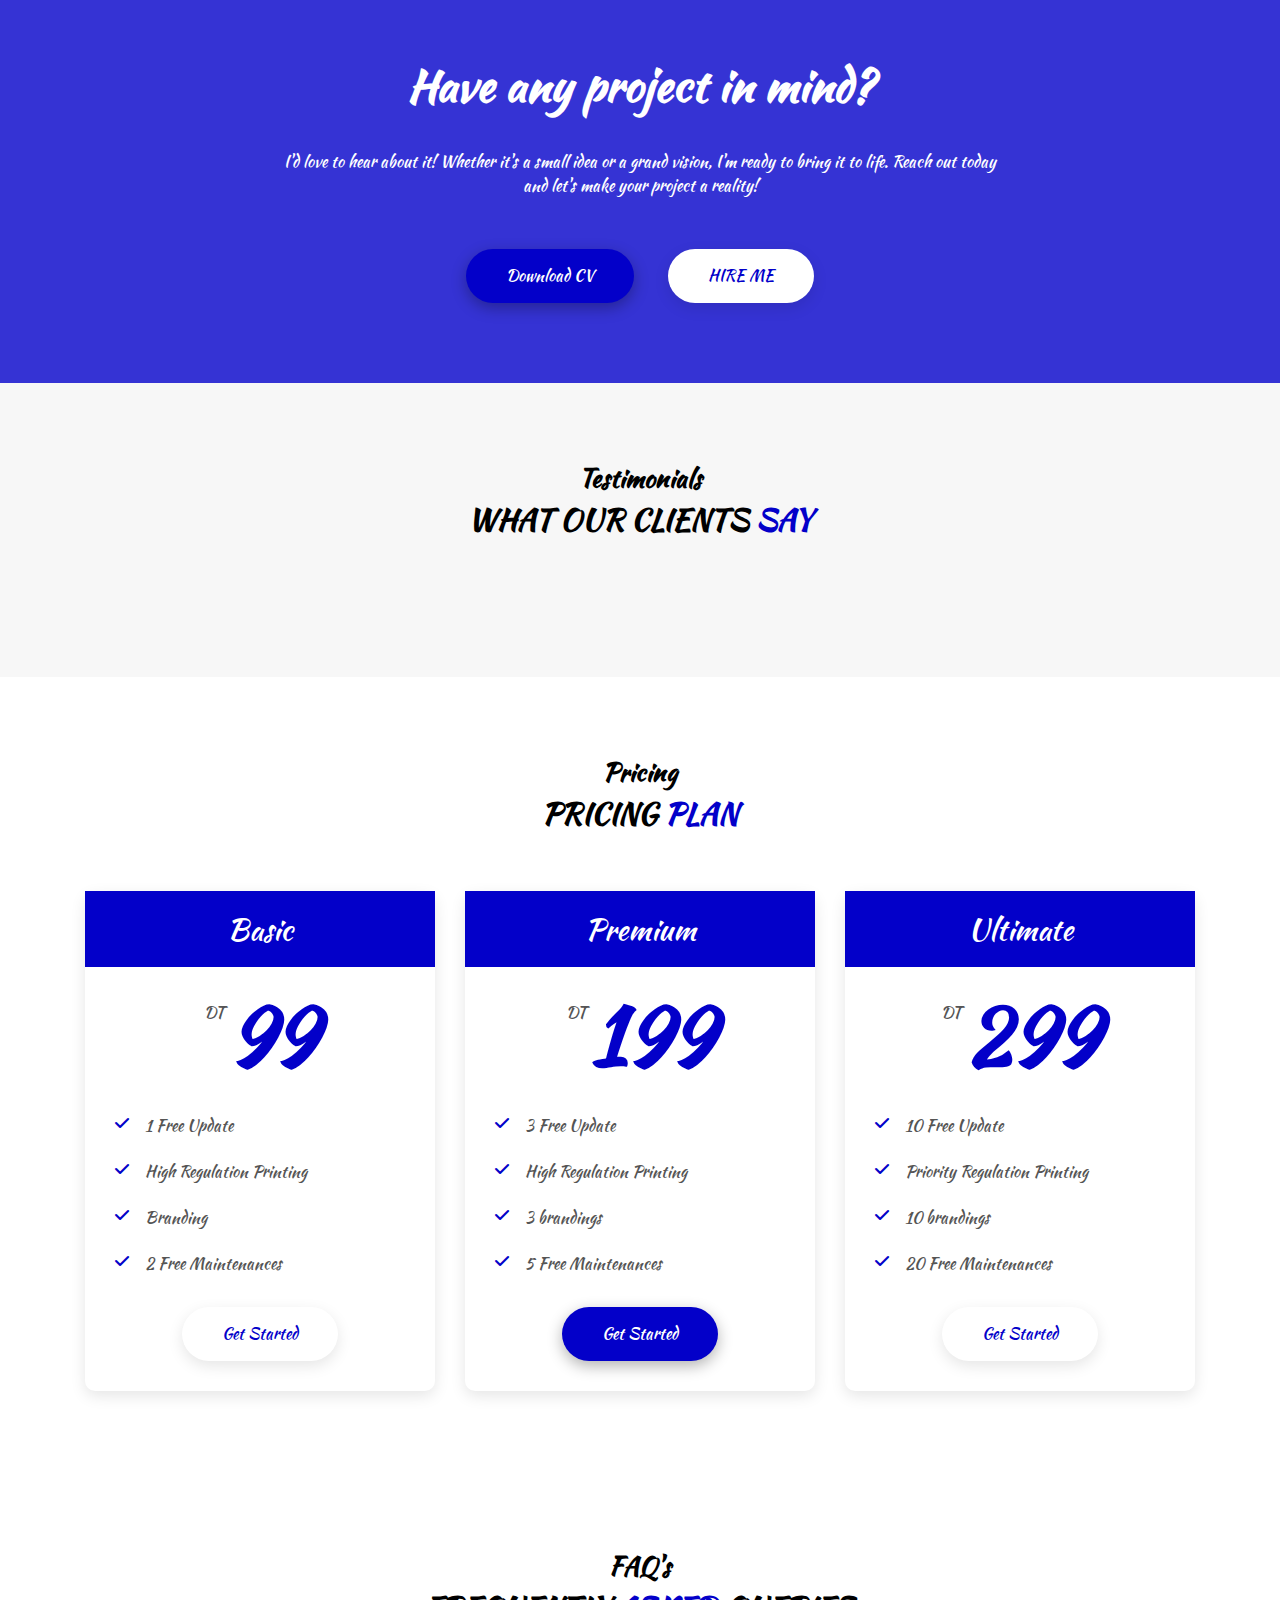
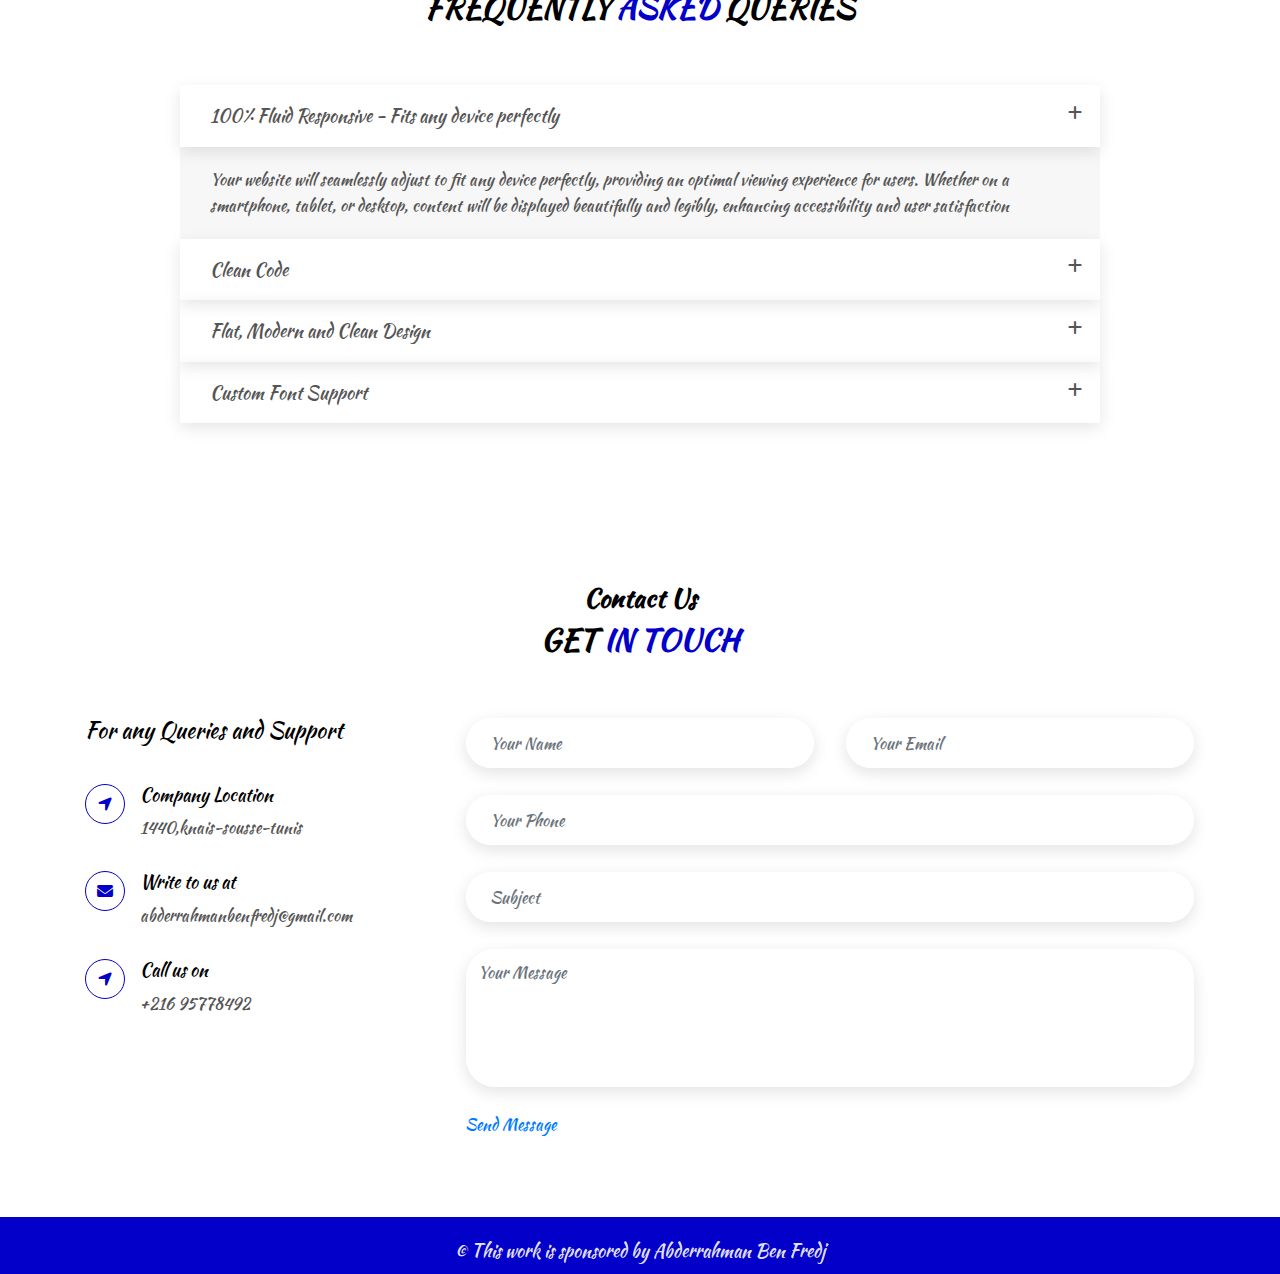
==== commit b2978b68: "Update index.html" ====
--- a/index.html
+++ b/index.html
@@ -595,9 +595,8 @@
                             <h3>Basic</h3>
                         </div>
                         <div class="pricing-price">
-                            <span class="currency">$</span>
+                            <span class="currency">DT</span>
                             <span class="price">99</span>
-                            <span class="period">/monthly</span>
                         </div>
                         <div class="pricing-body">
                             <ul>
@@ -619,9 +618,8 @@
                             <h3>Premium</h3>
                         </div>
                         <div class="pricing-price">
-                            <span class="currency">$</span>
+                            <span class="currency">DT</span>
                             <span class="price">199</span>
-                            <span class="period">/monthly</span>
                         </div>
                         <div class="pricing-body">
                             <ul>
@@ -643,9 +641,8 @@
                             <h3>Ultimate</h3>
                         </div>
                         <div class="pricing-price">
-                            <span class="currency">$</span>
+                            <span class="currency">DT</span>
                             <span class="price">299</span>
-                            <span class="period">/monthly</span>
                         </div>
                         <div class="pricing-body">
                             <ul>
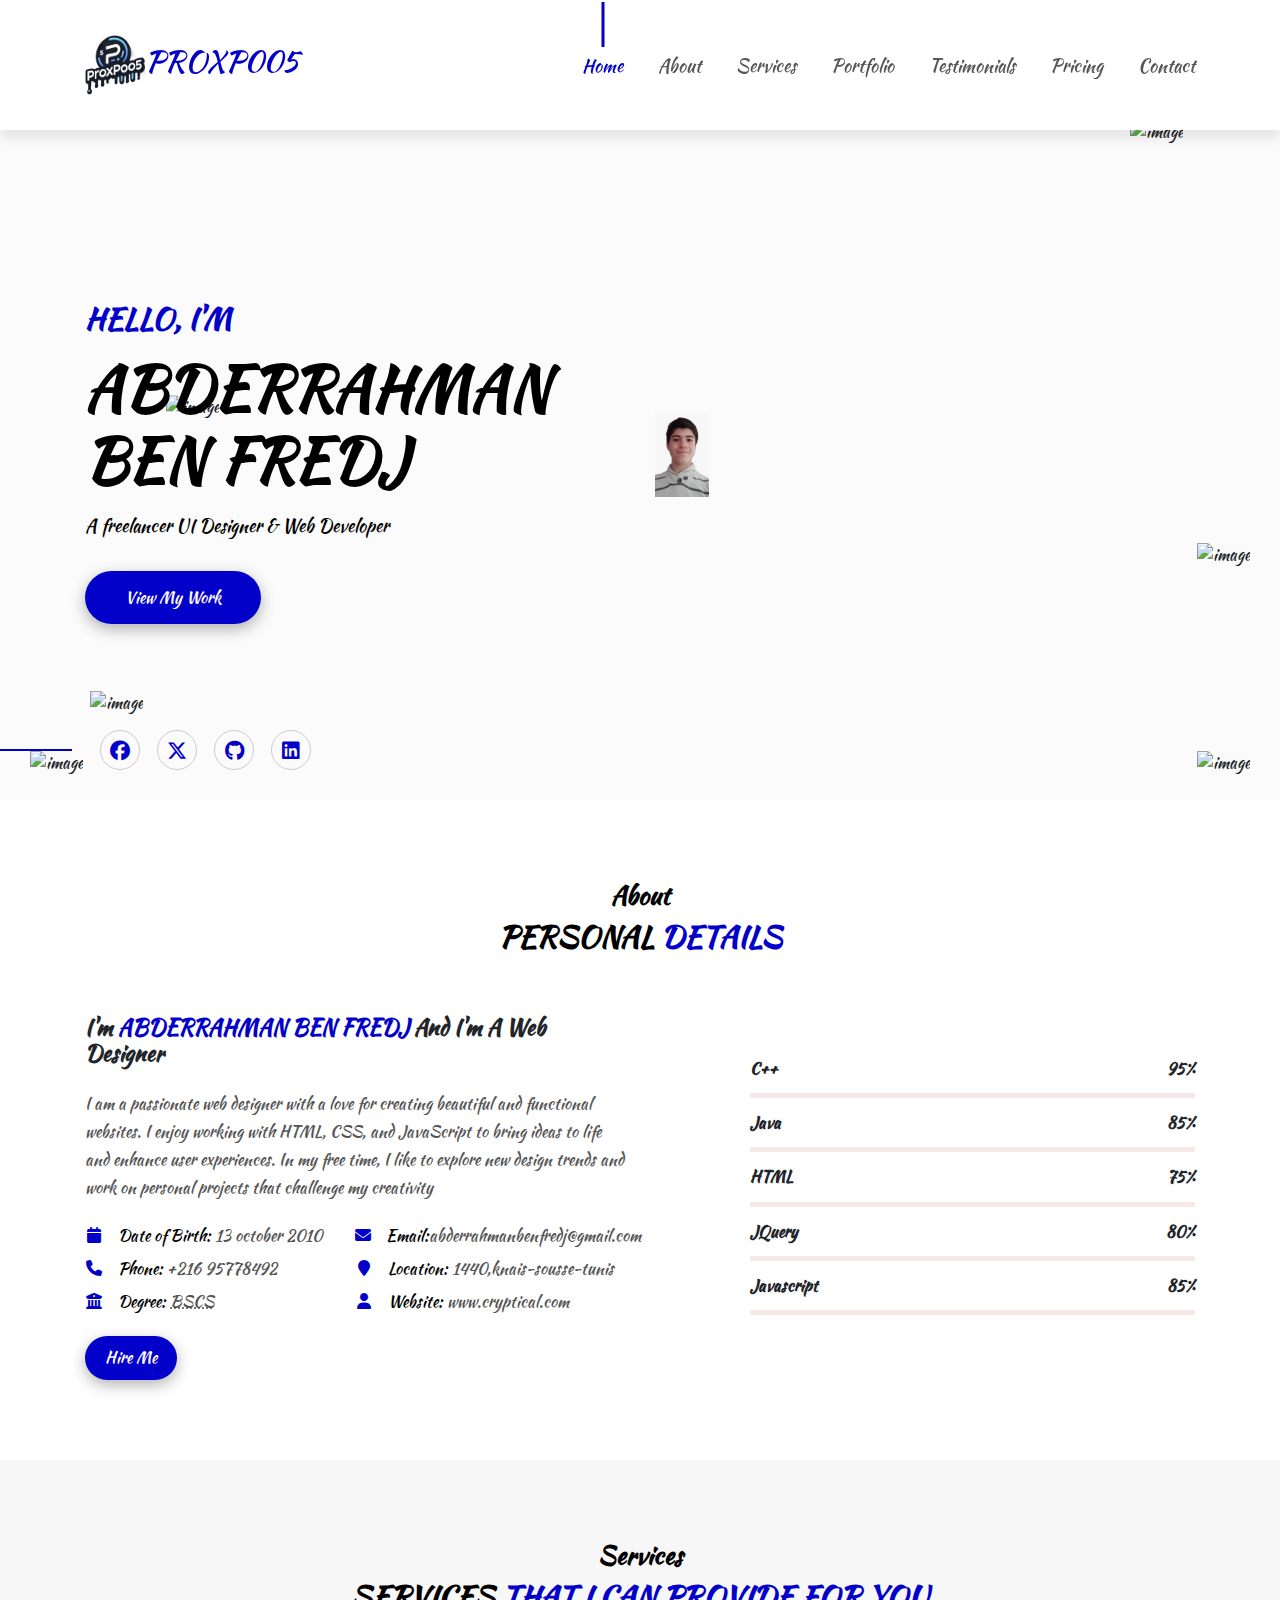
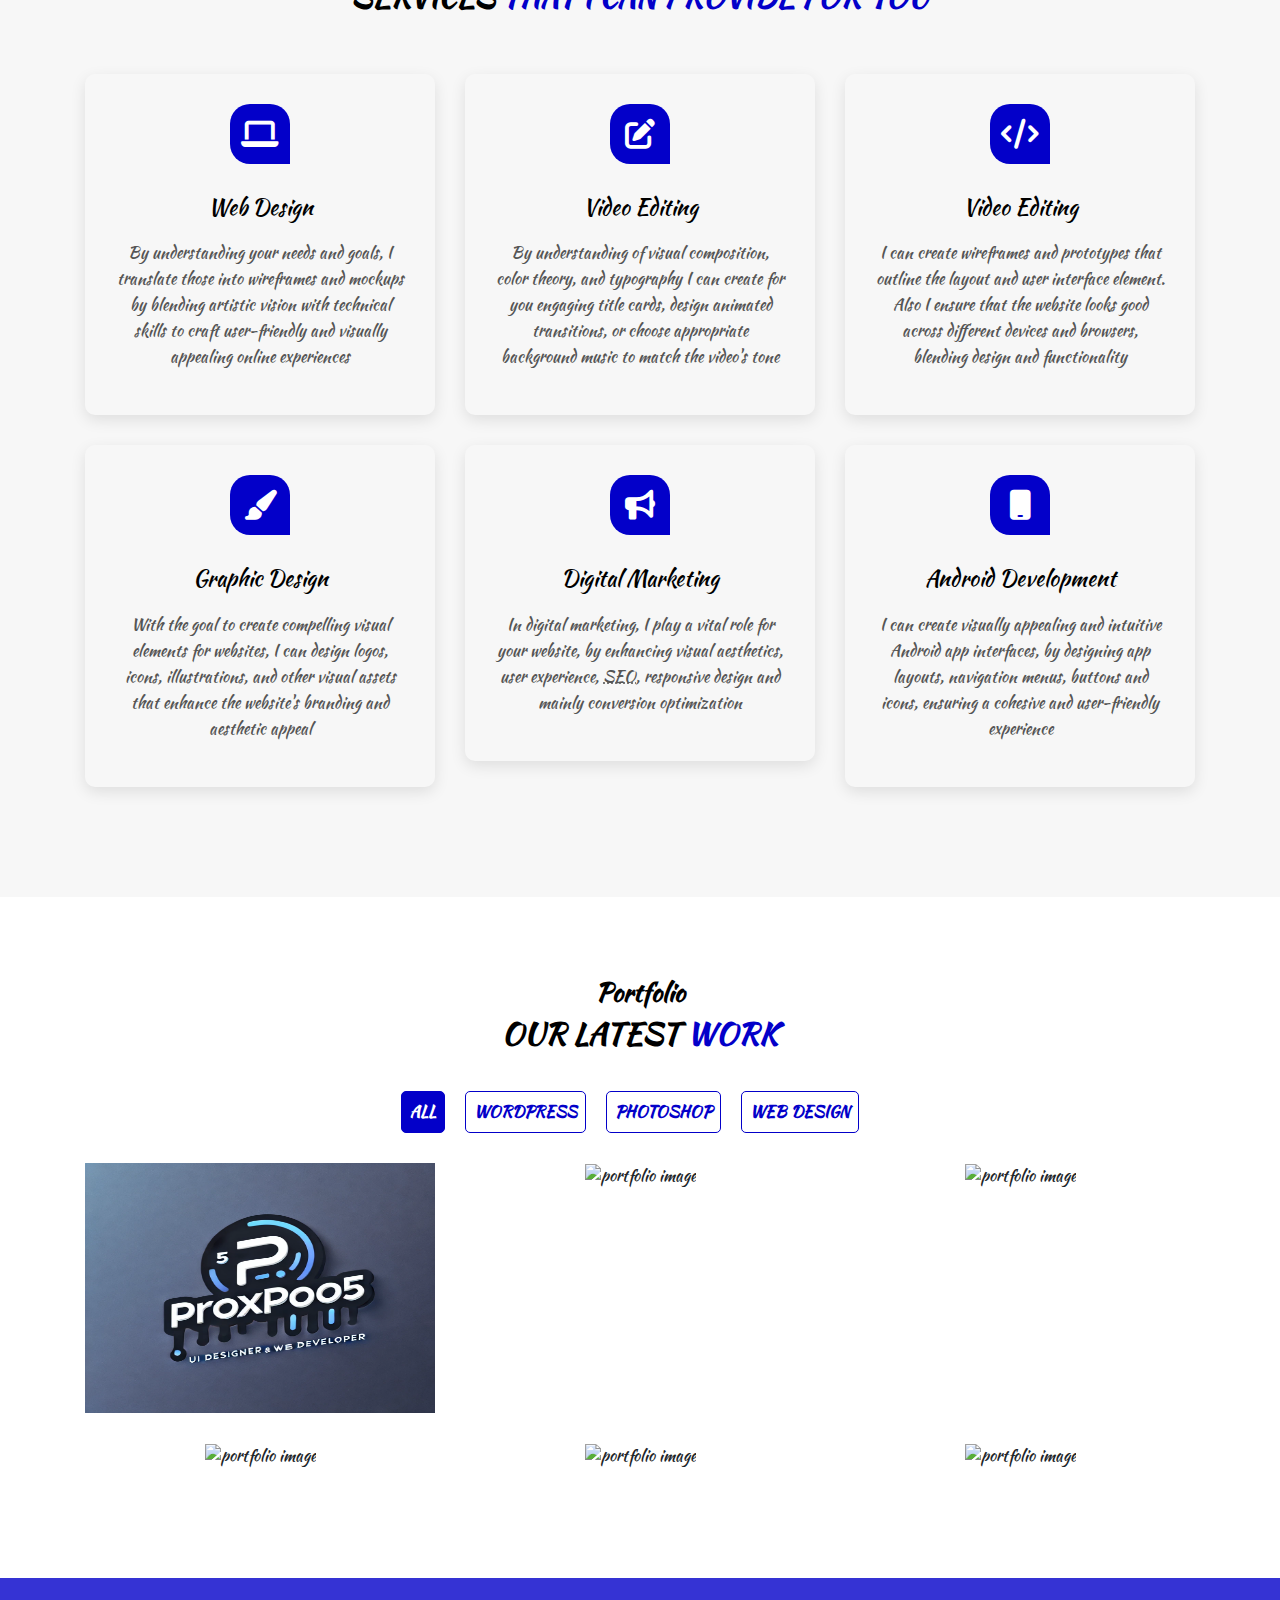
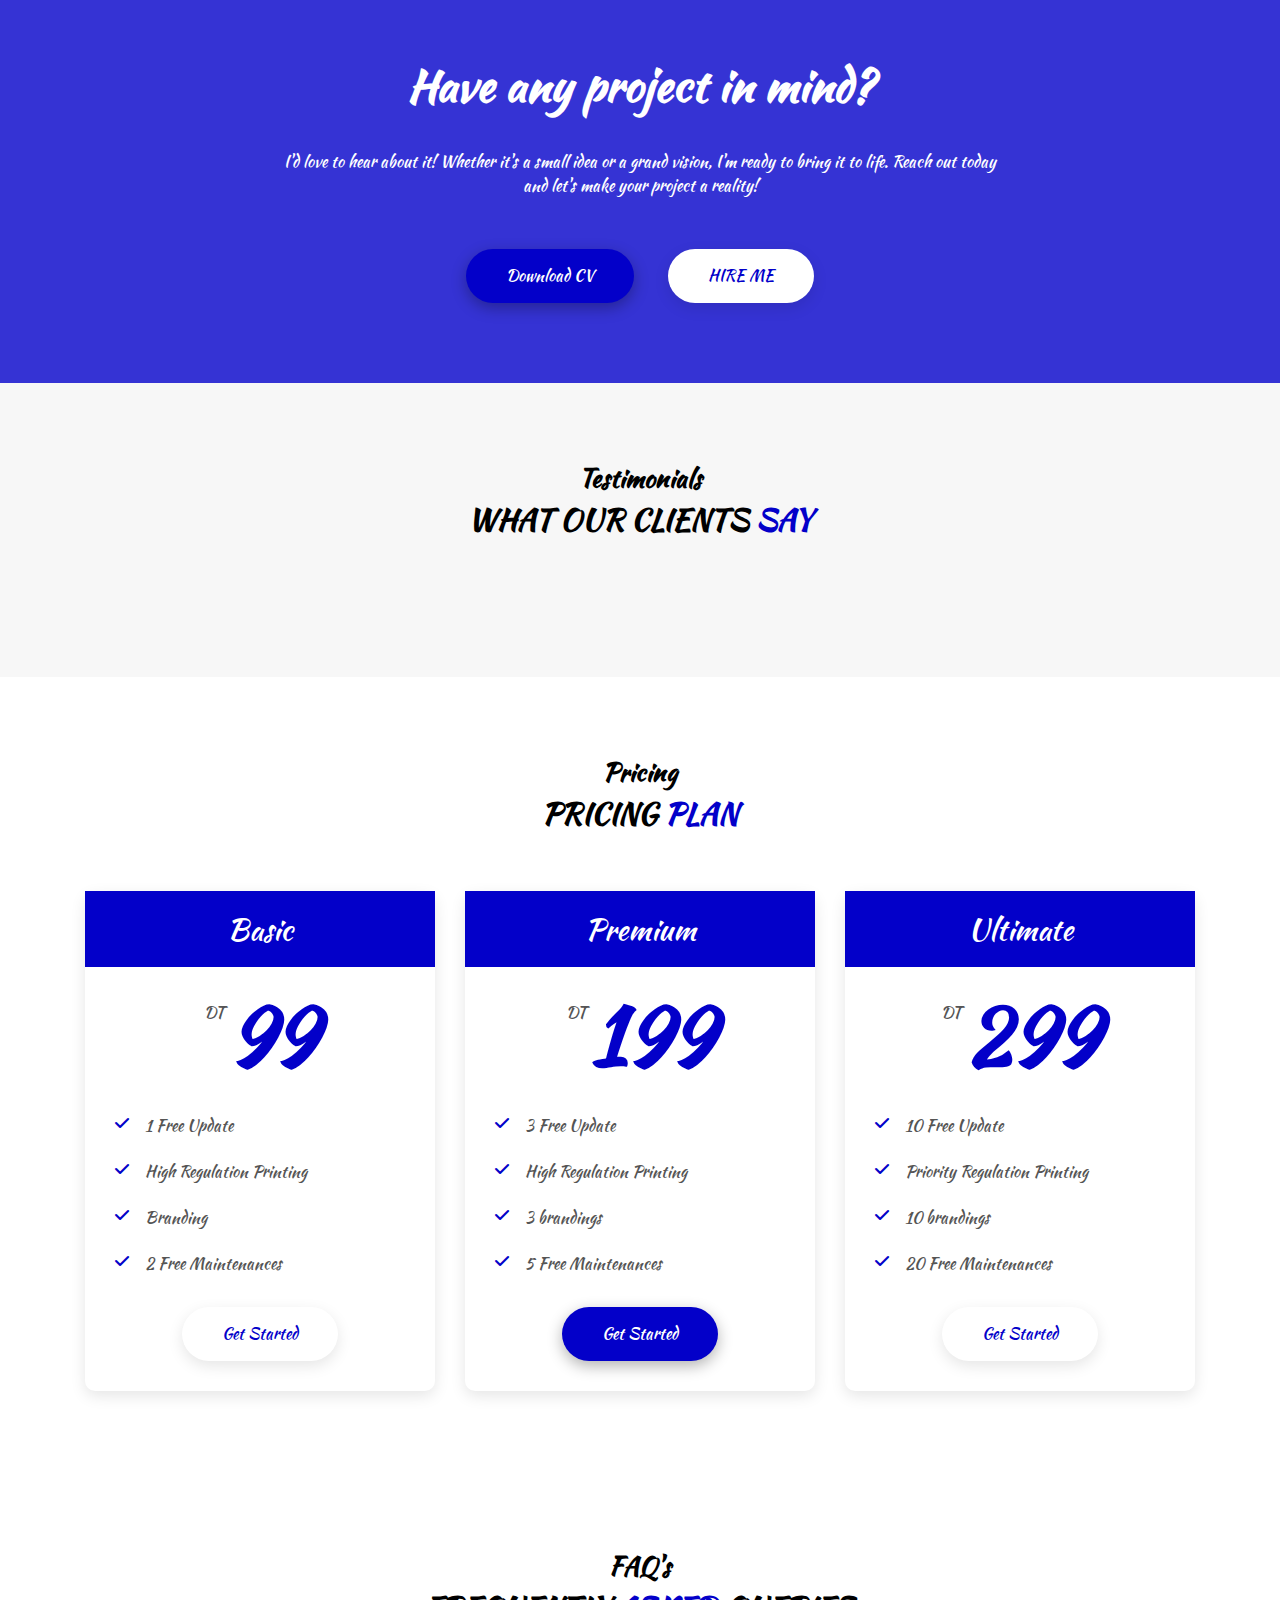
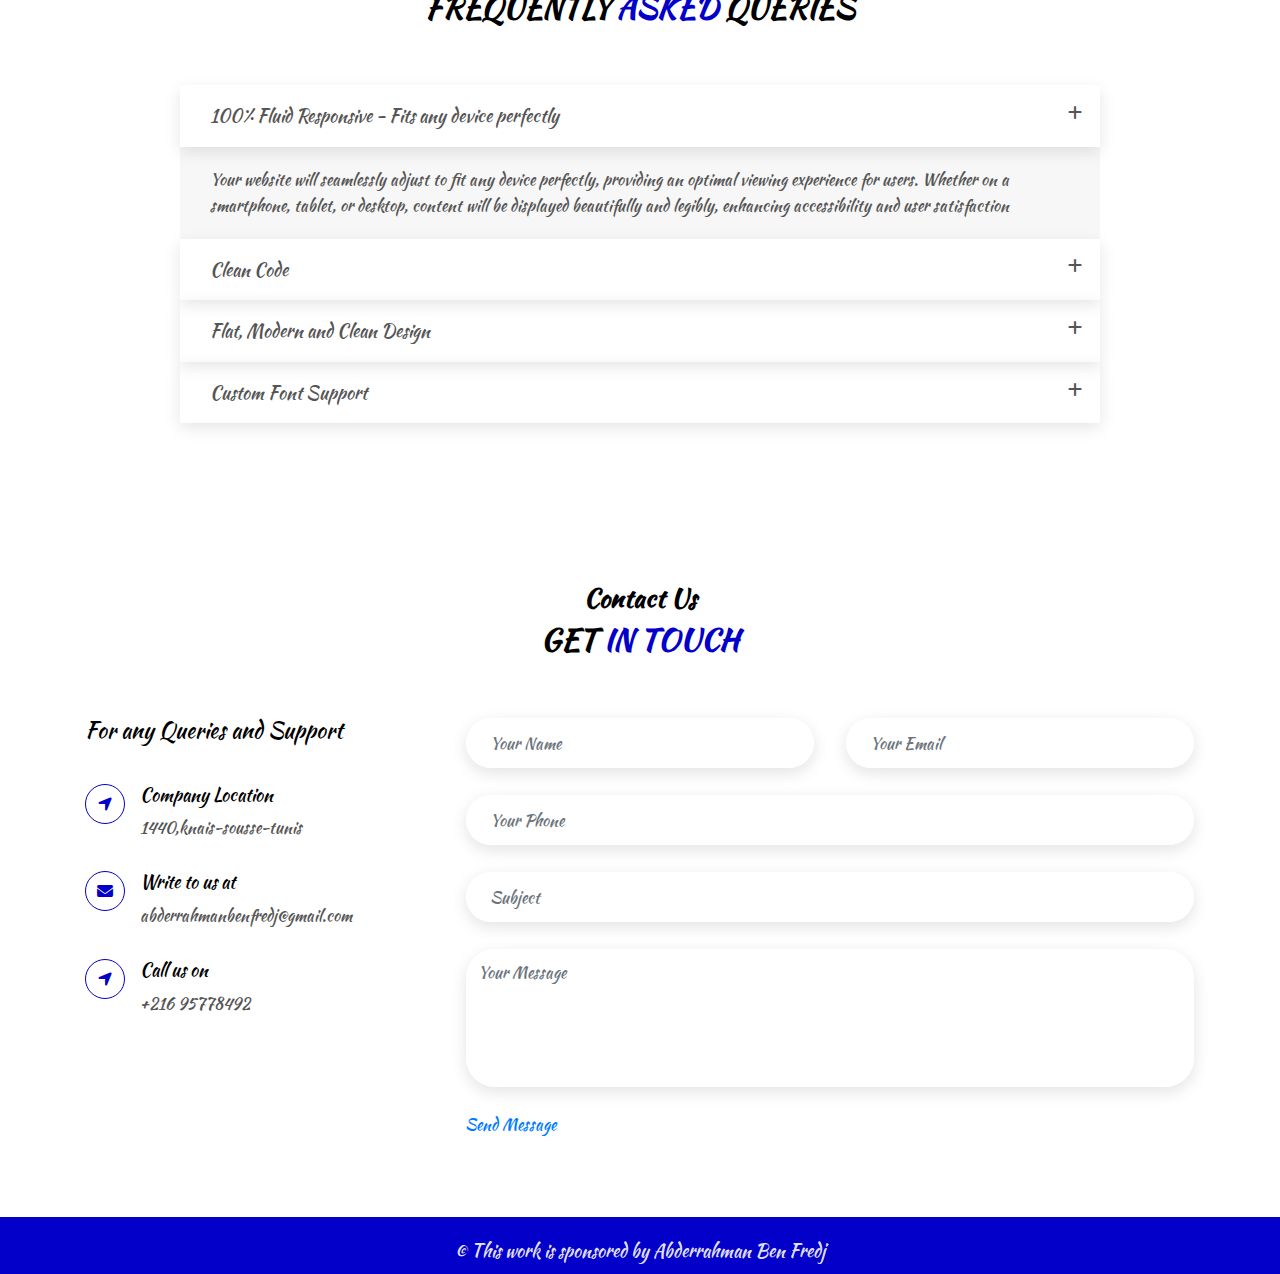
==== commit cc3e17df: "Update index.html" ====
--- a/index.html
+++ b/index.html
@@ -101,7 +101,7 @@
 
                         <div class="col-lg-6">
                             
-                                <img src="images/0.jpg" width="50%" height="auto" alt="Description of image">
+                                <img src="images/0.jpg" width="10%" height="auto" alt="Description of image">
                             
                         </div>
                     </div>
@@ -113,7 +113,7 @@
                             <div class="col-lg-12">
                                 <div class="header-social-icon">
                                     <ul>
-                                        <li><a href="https://www.facebook.com/abderrahman.benfredj#"><i class="fa-brands fa-facebook"></i></a></li>
+                                        <li><a href="https://www.facebook.com/profile.php?id=61573219583206"><i class="fa-brands fa-facebook"></i></a></li>
                                         <li><a href="https://x.com/proxp005"><i class="fa-brands fa-x-twitter"></i></a></li>
                                         <li><a href="#"><i class="fa-brands fa-github"></i></a></li>
                                         <li><a href="https://www.linkedin.com/in/proxp-pro-238754350/"><i class="fa-brands fa-linkedin"></i></a></li>
